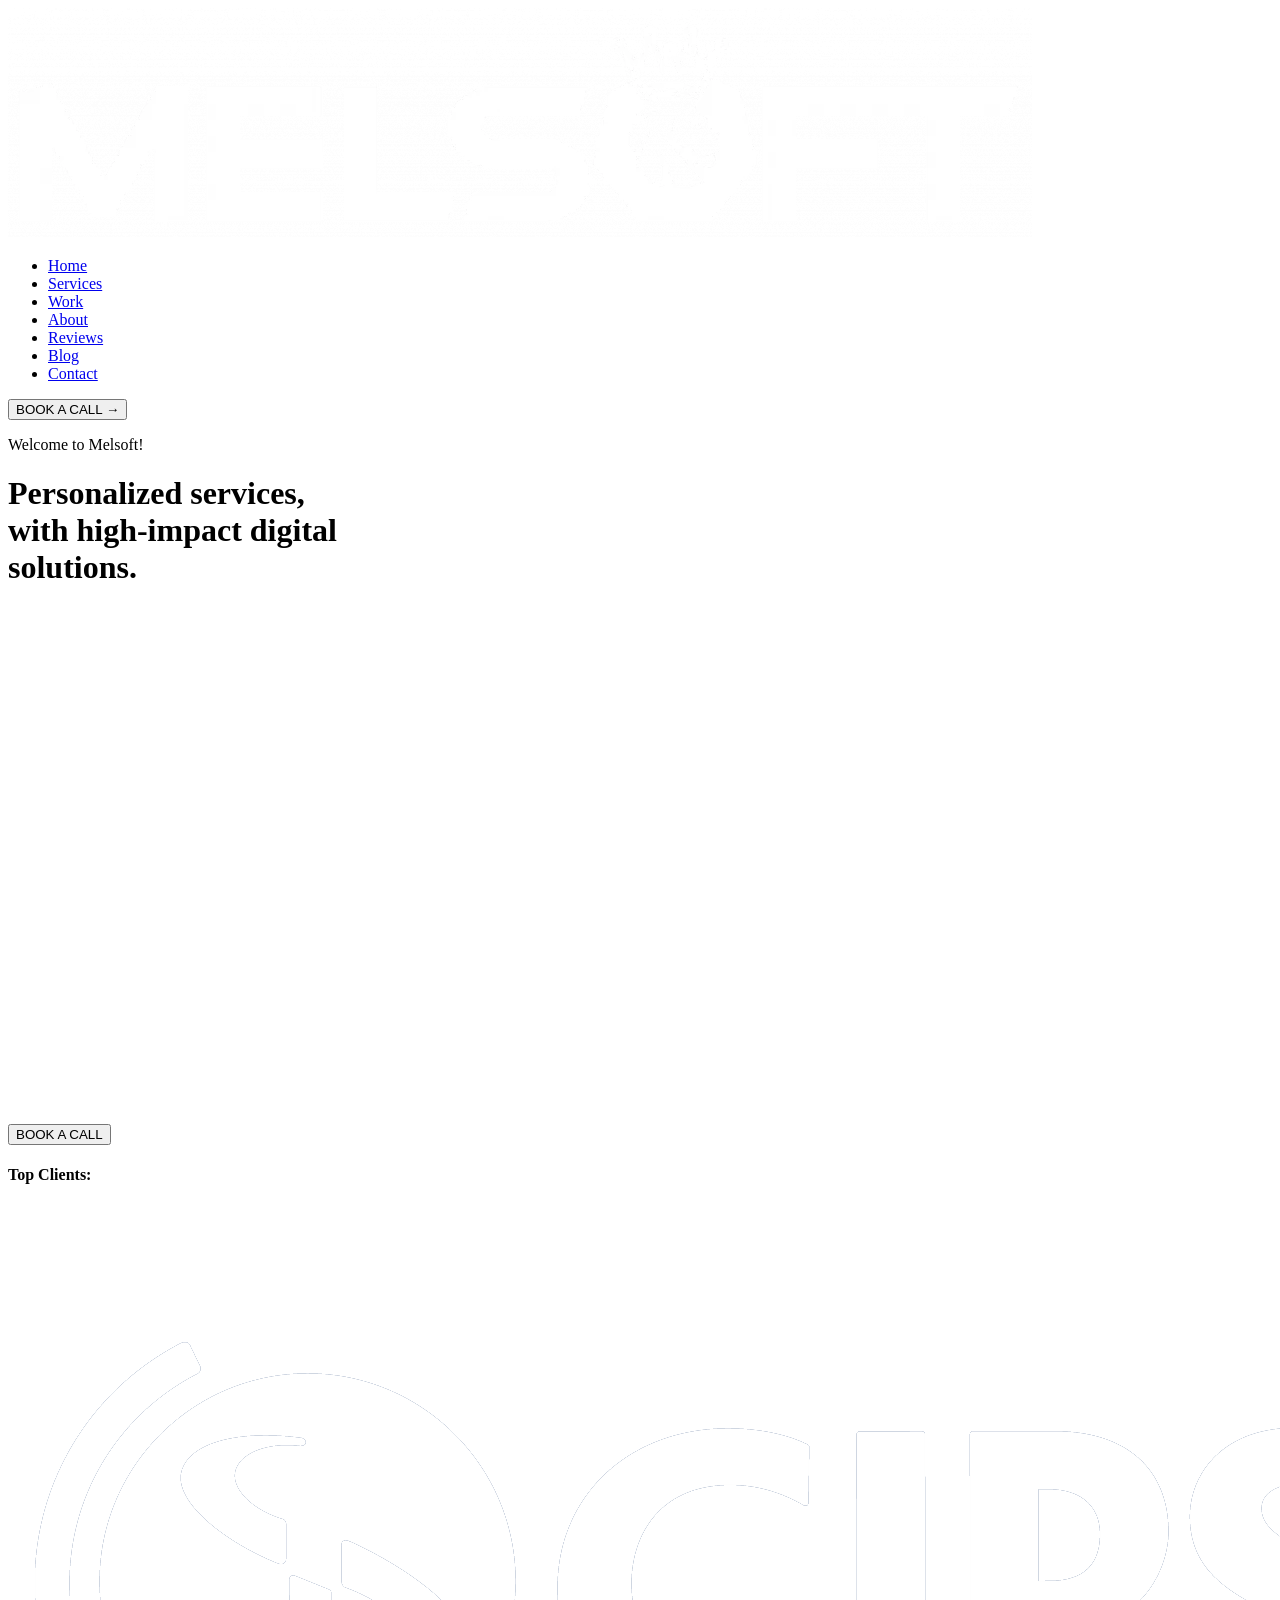
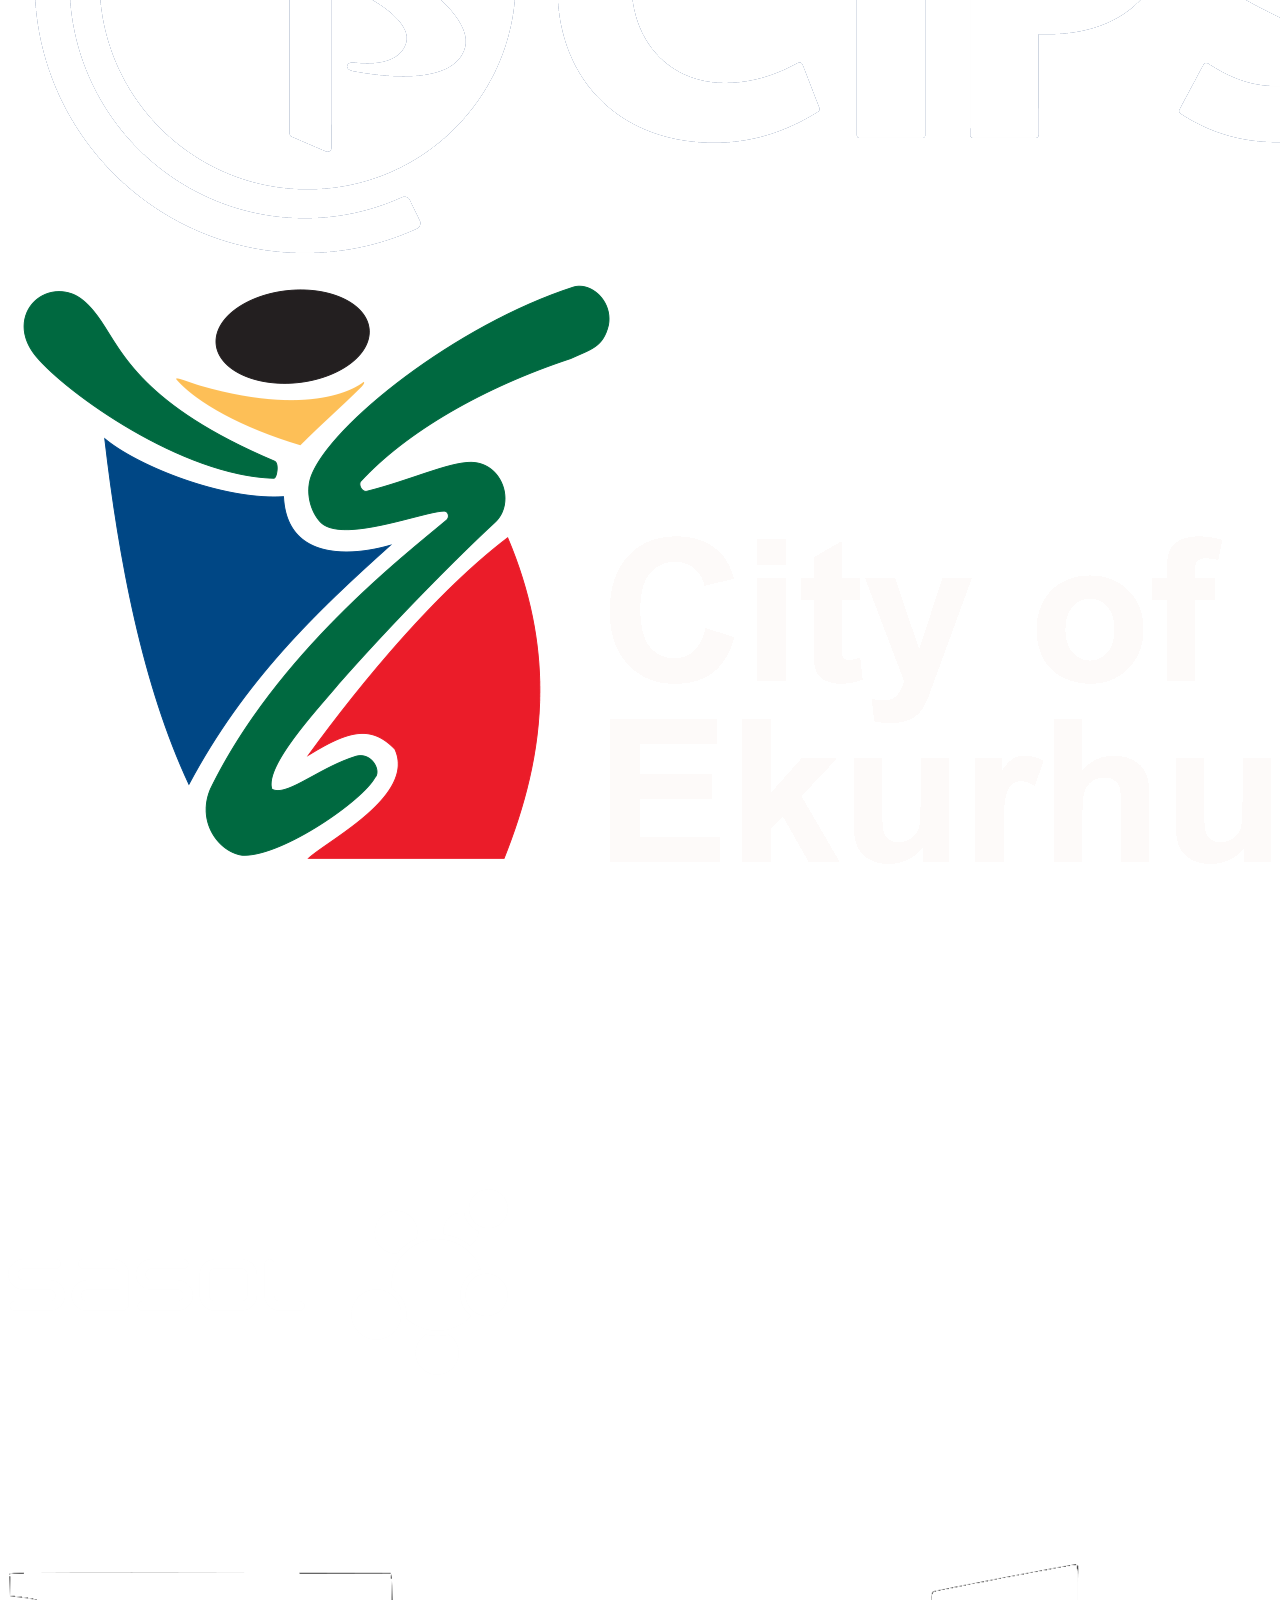
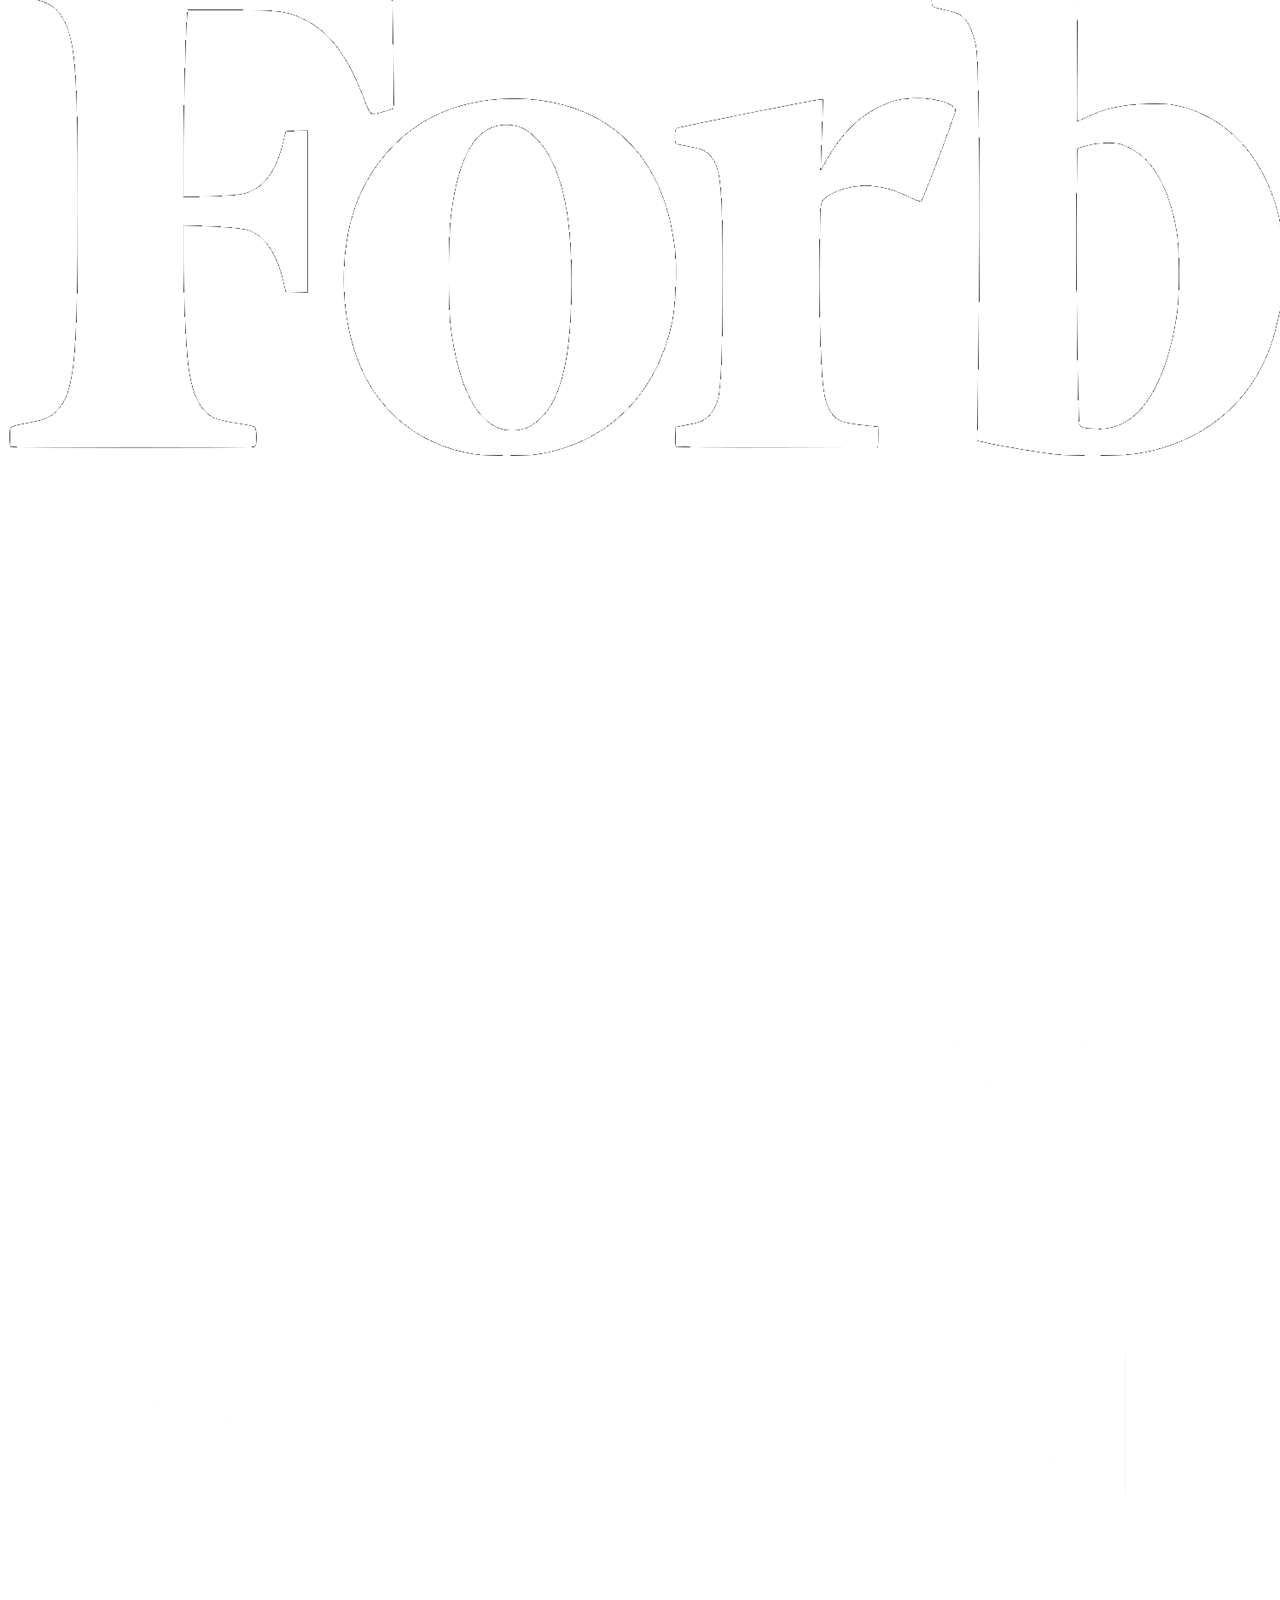
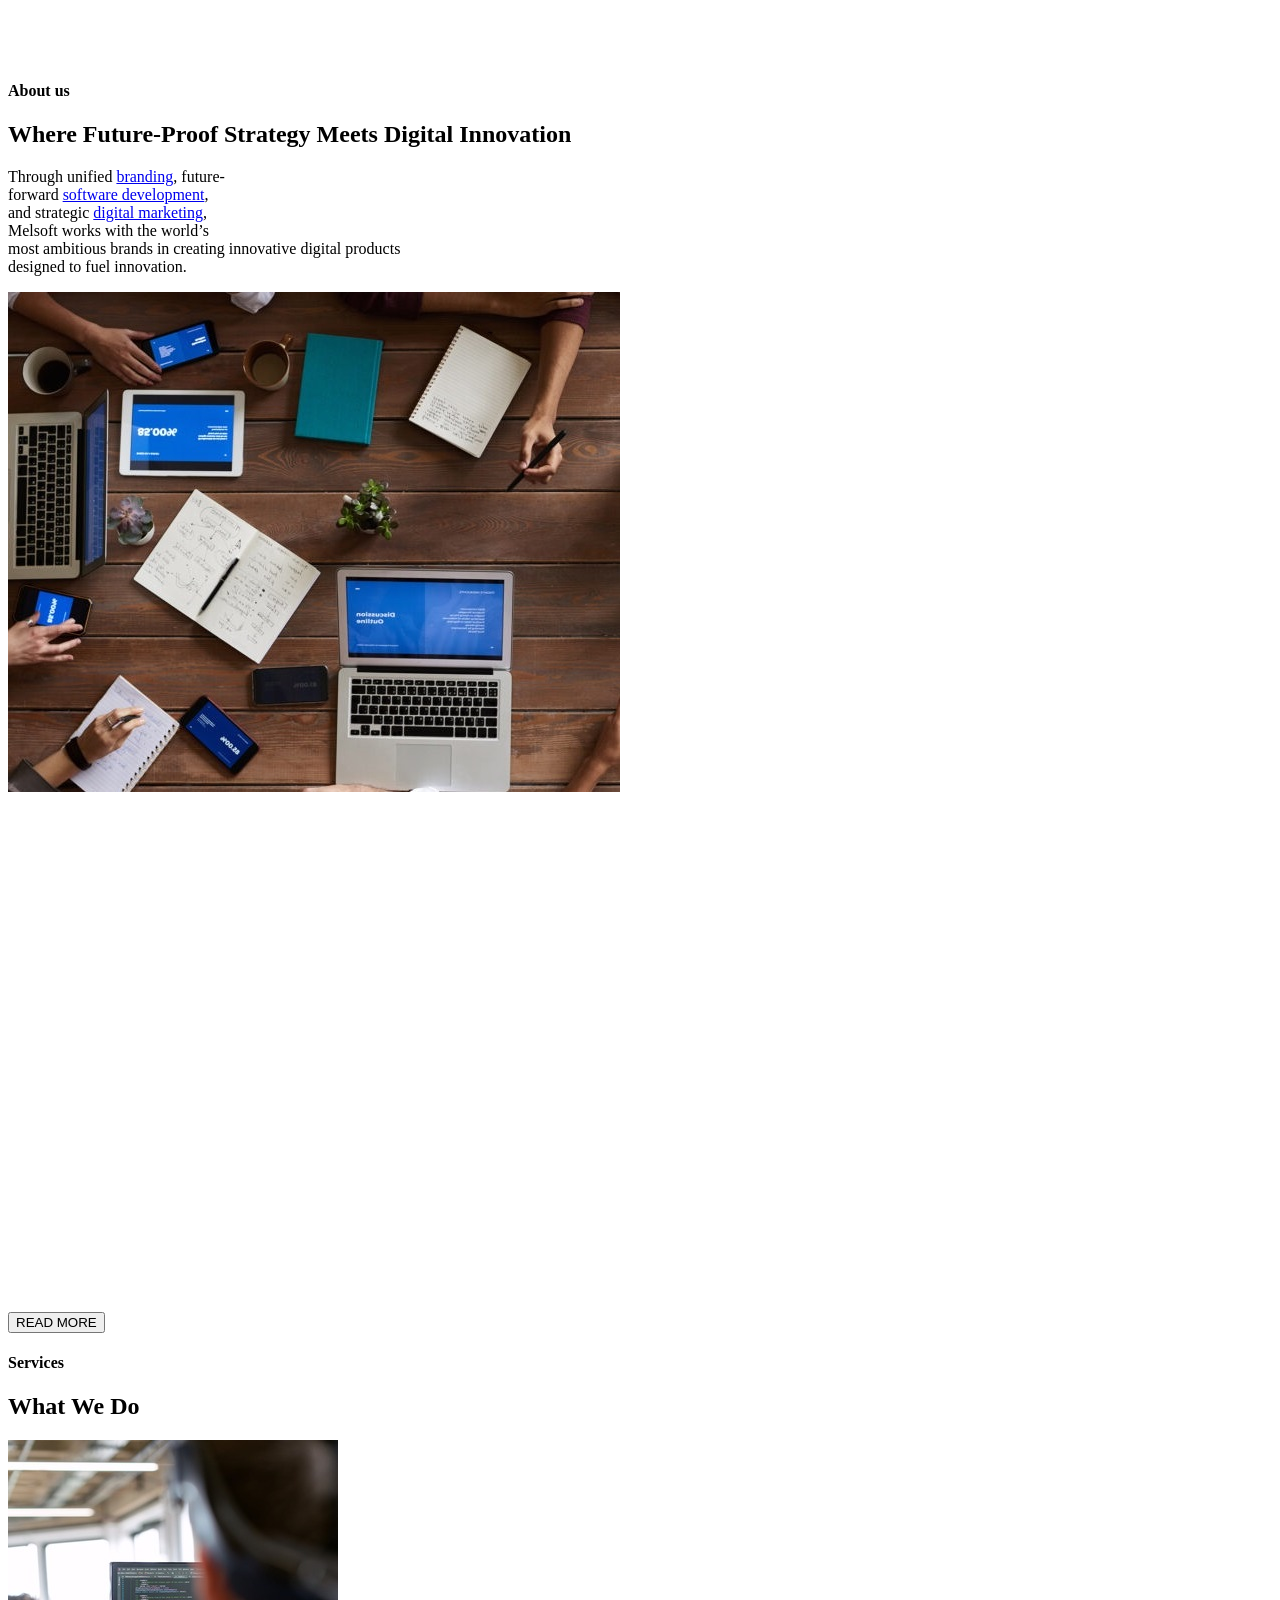
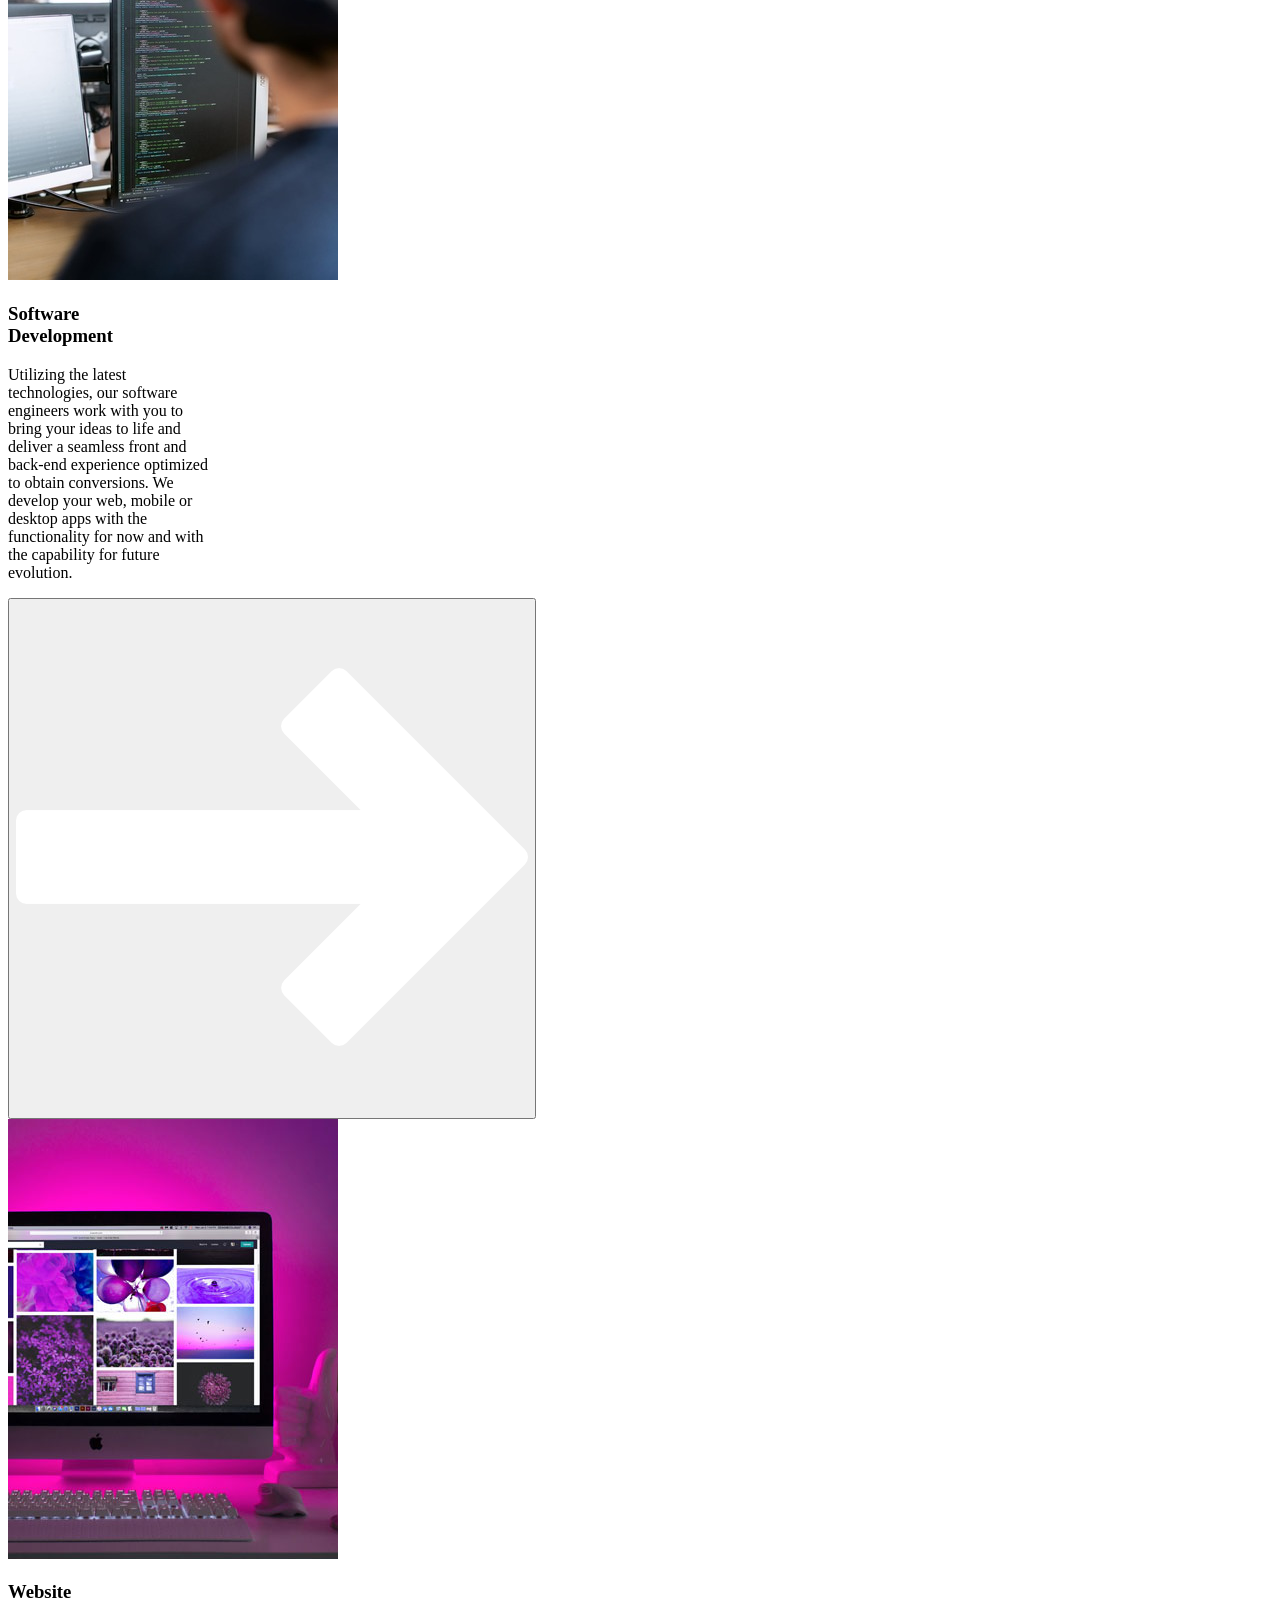
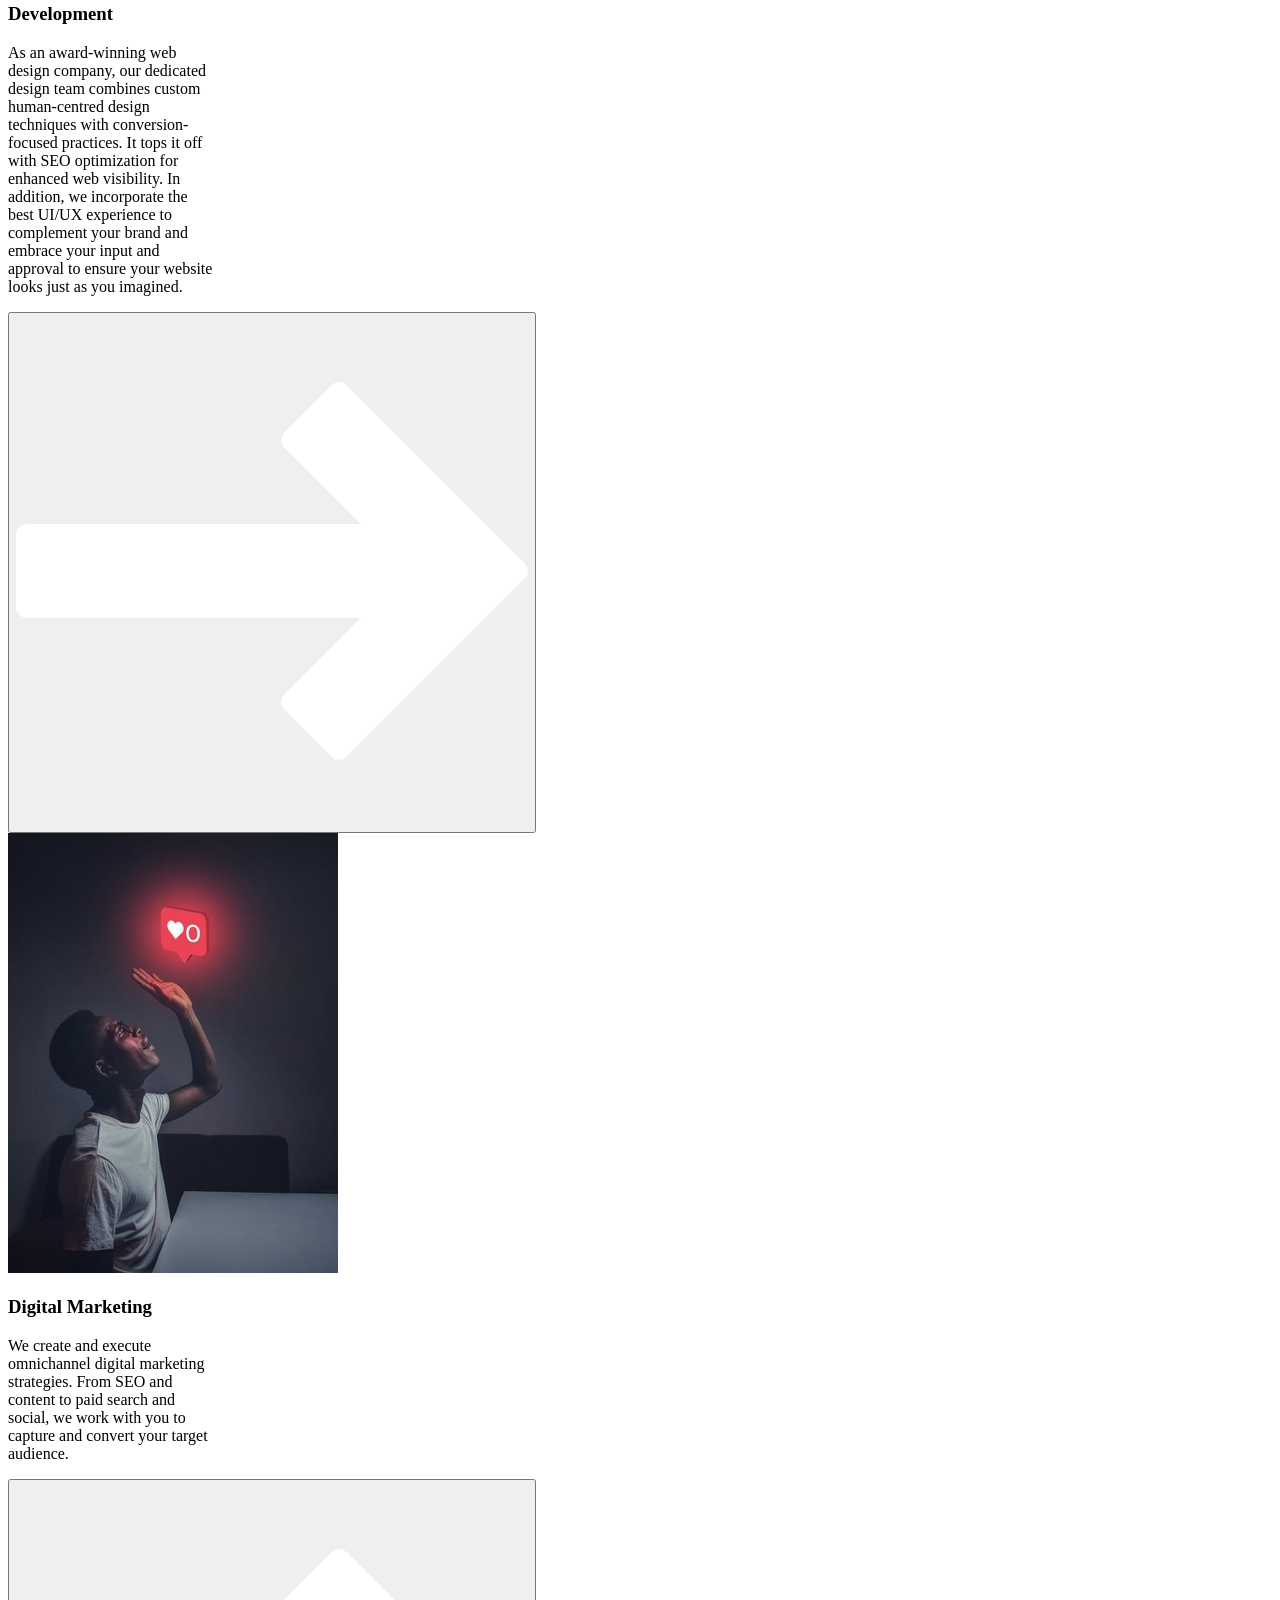
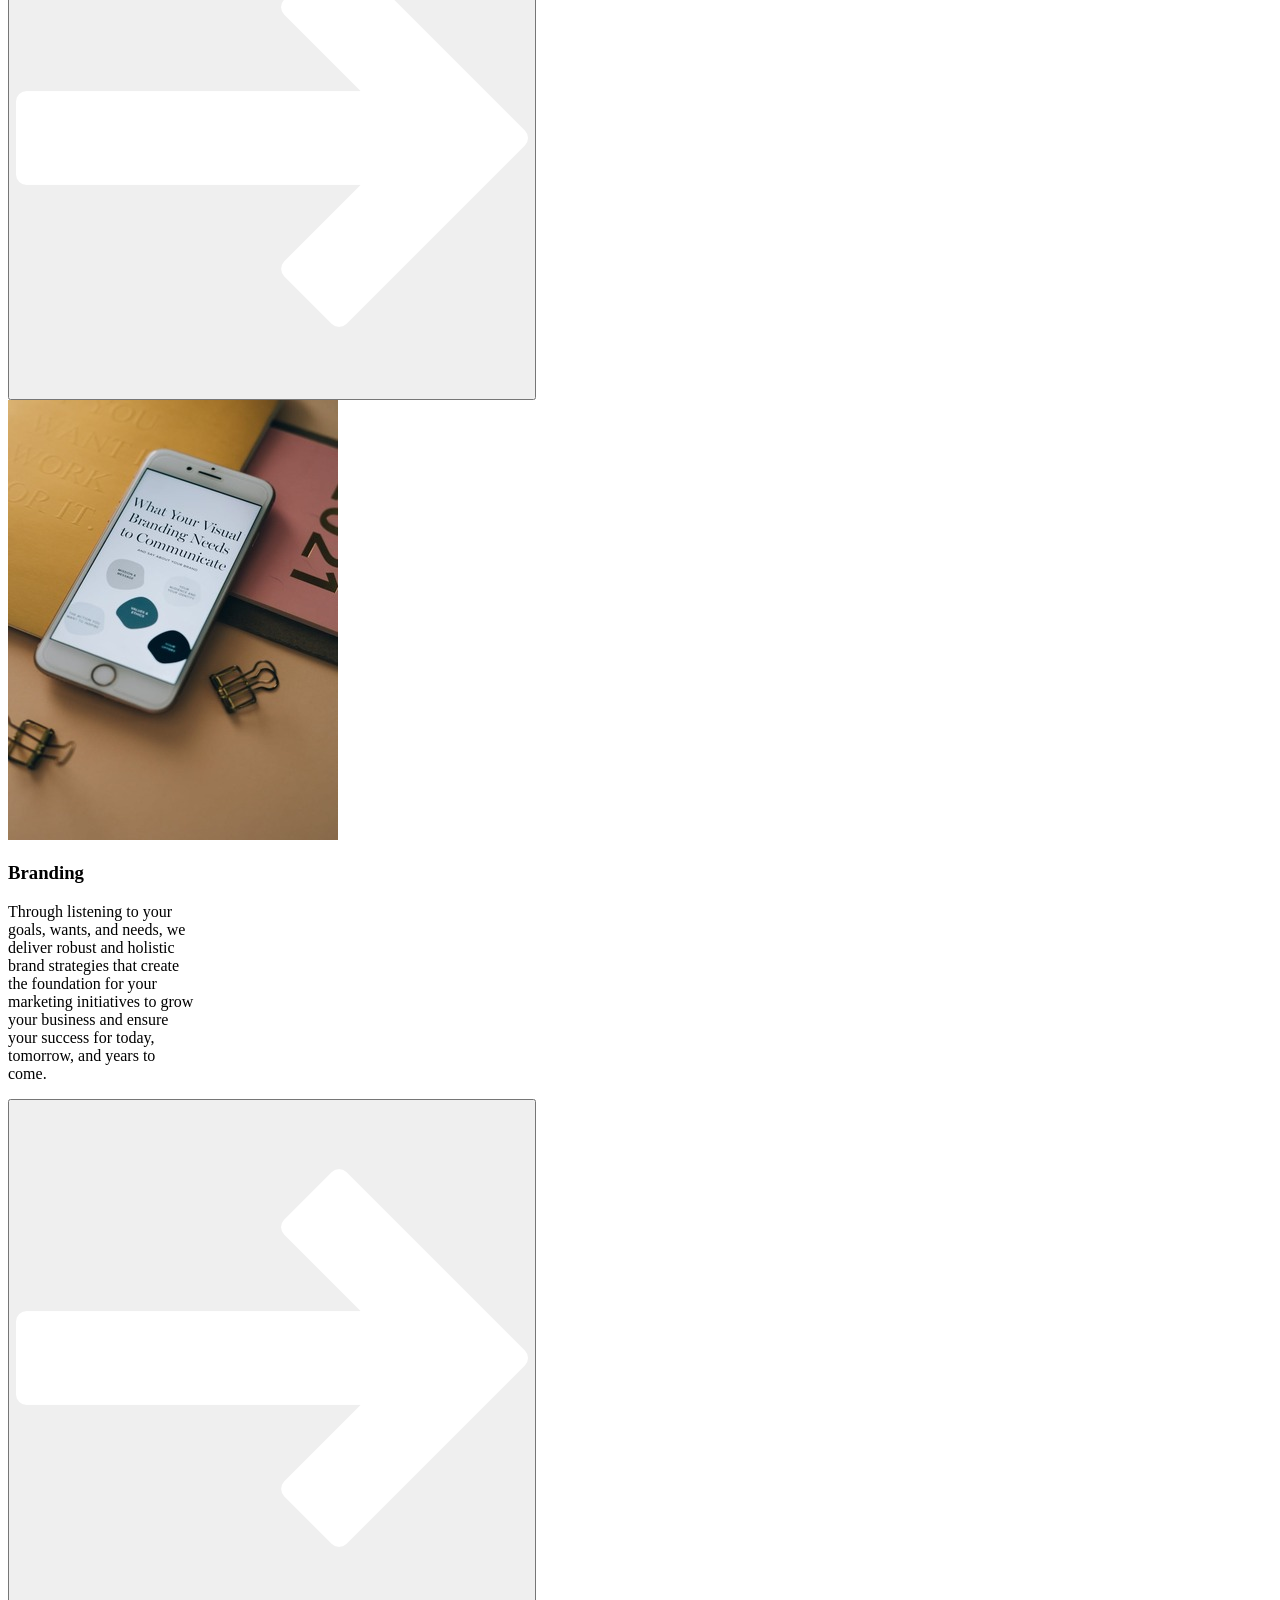
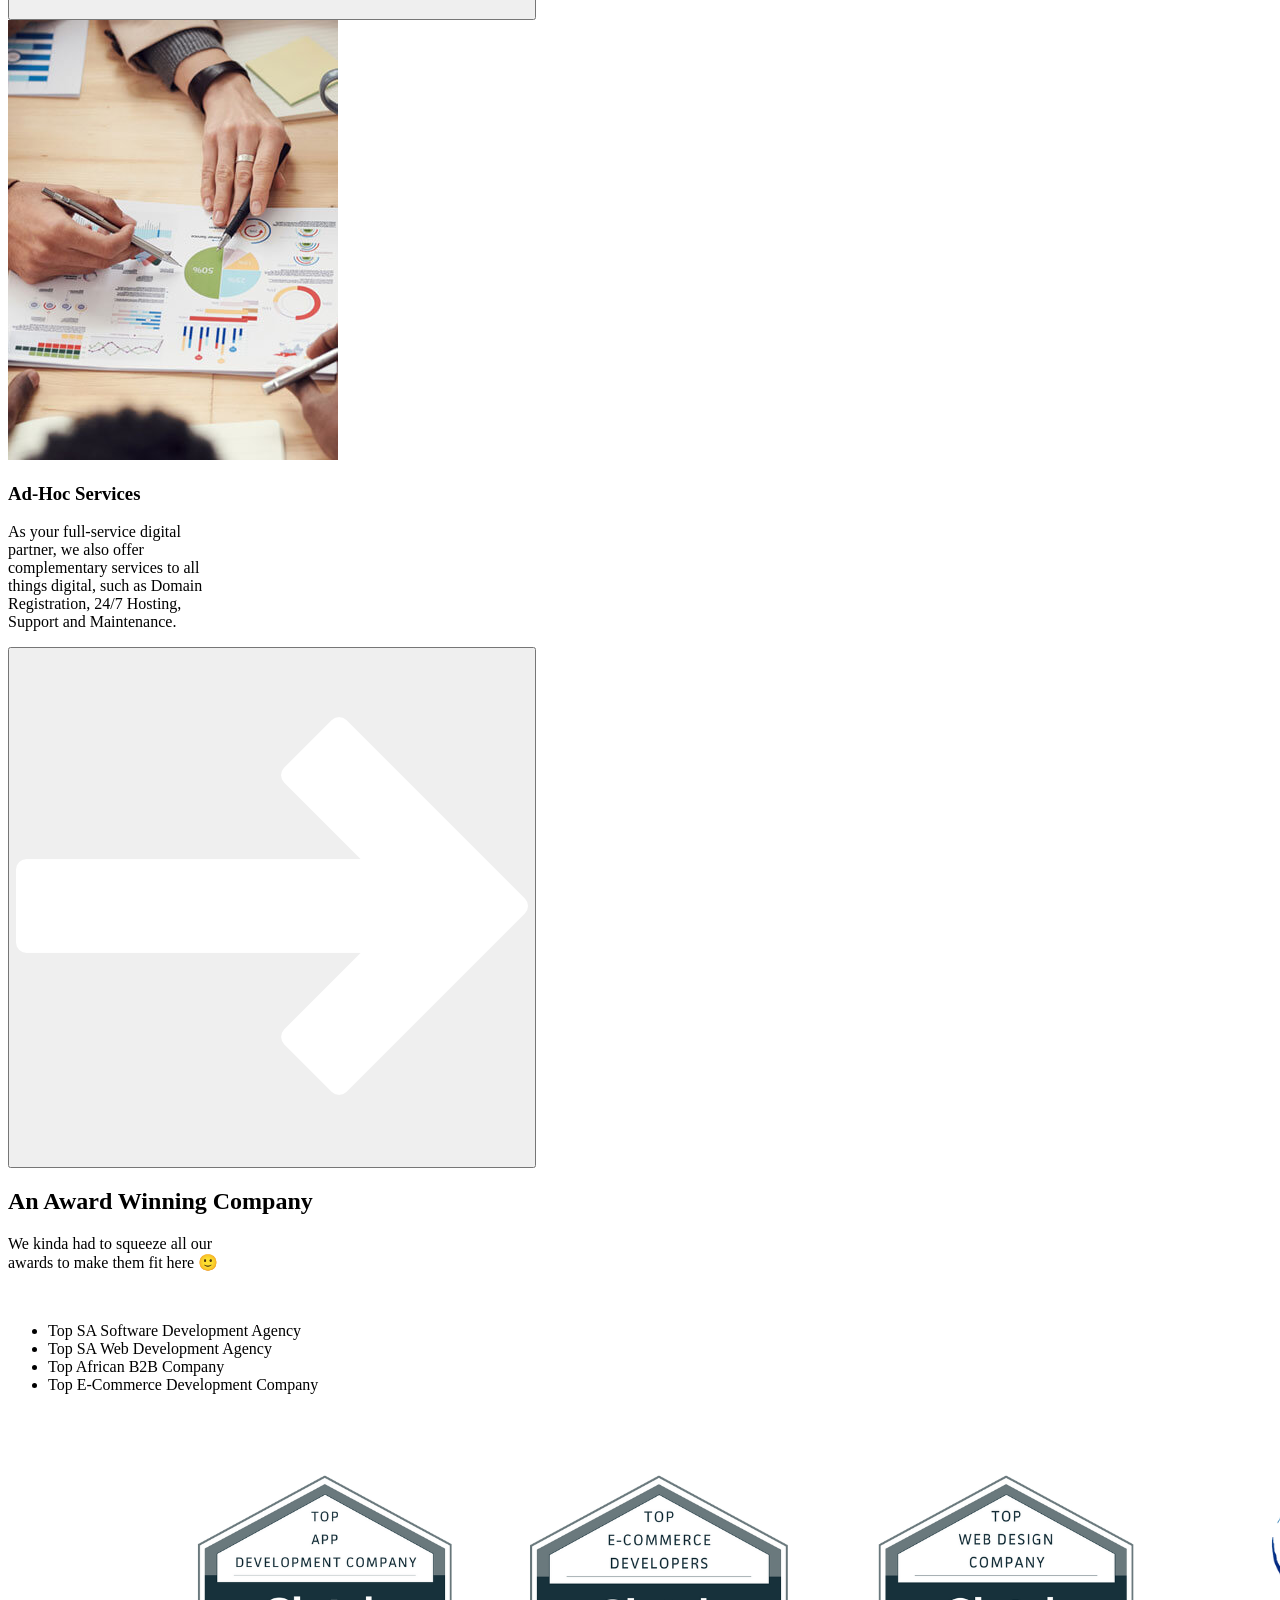
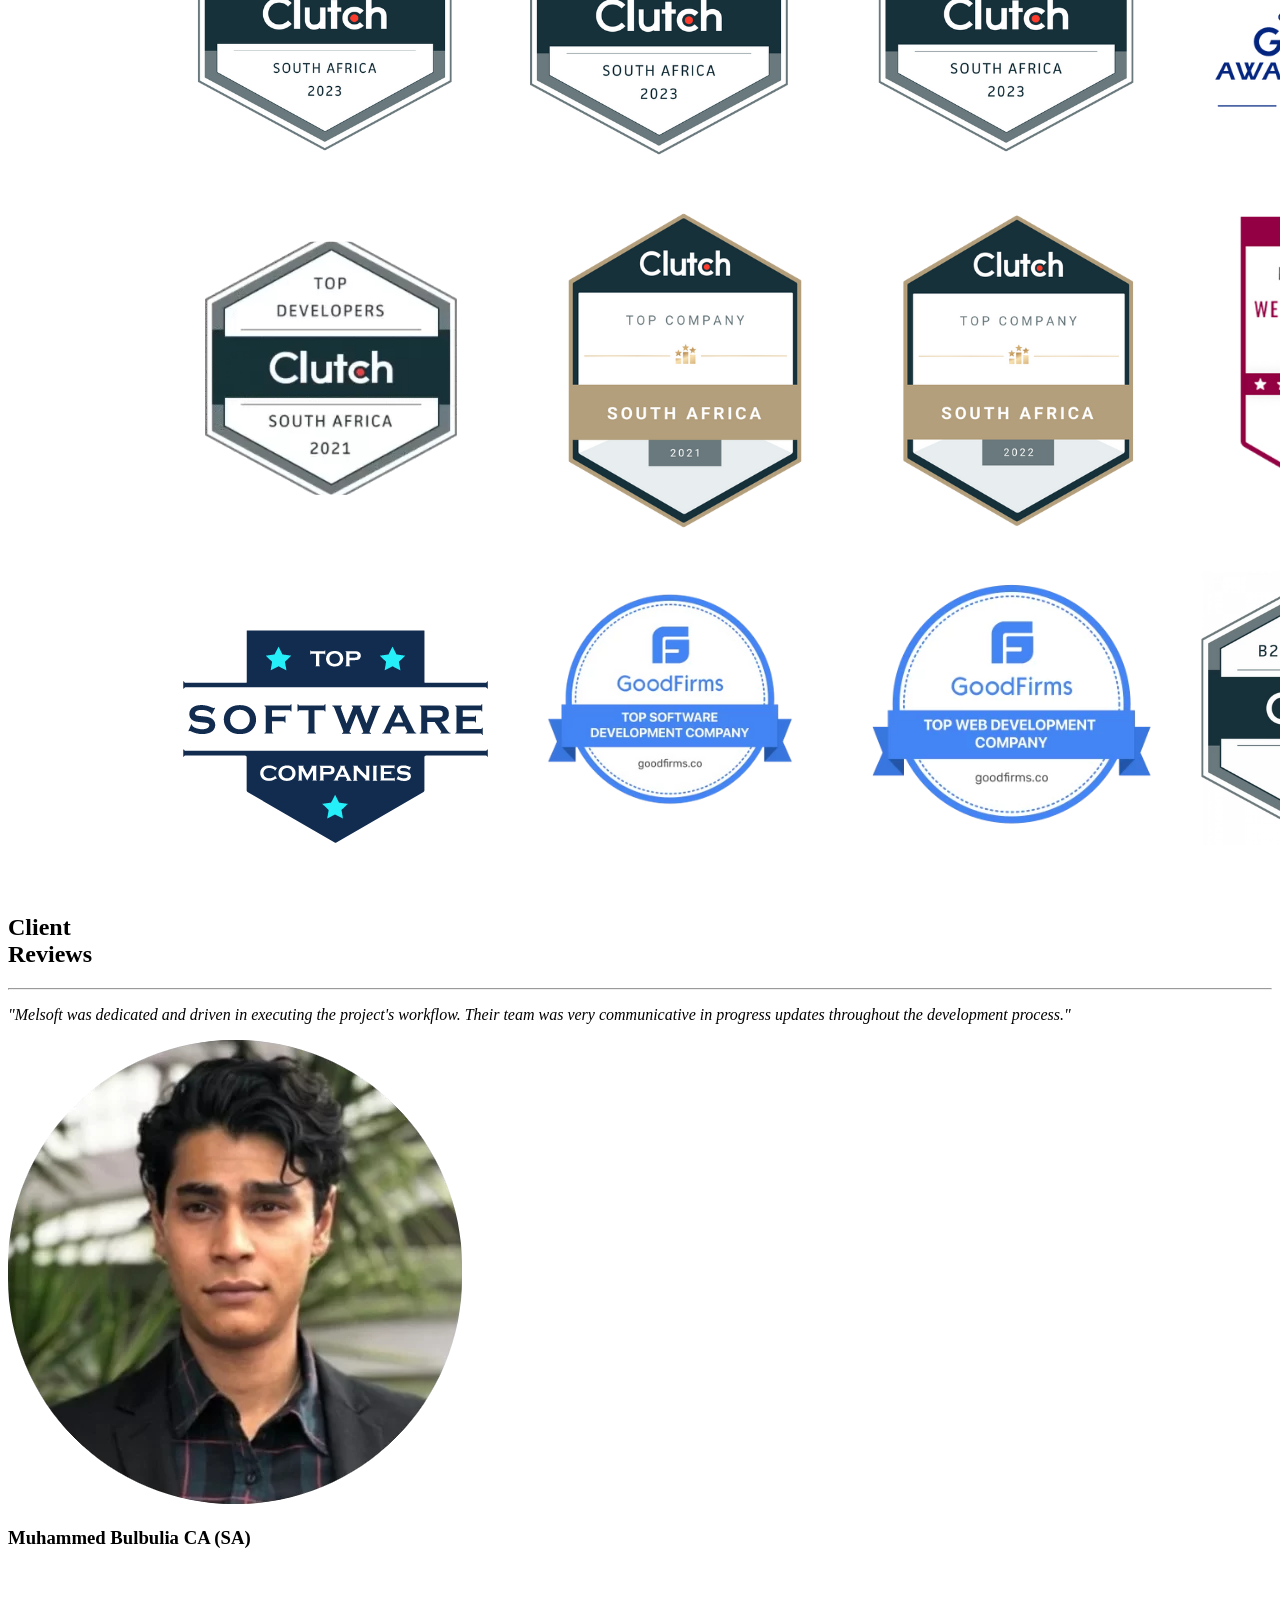
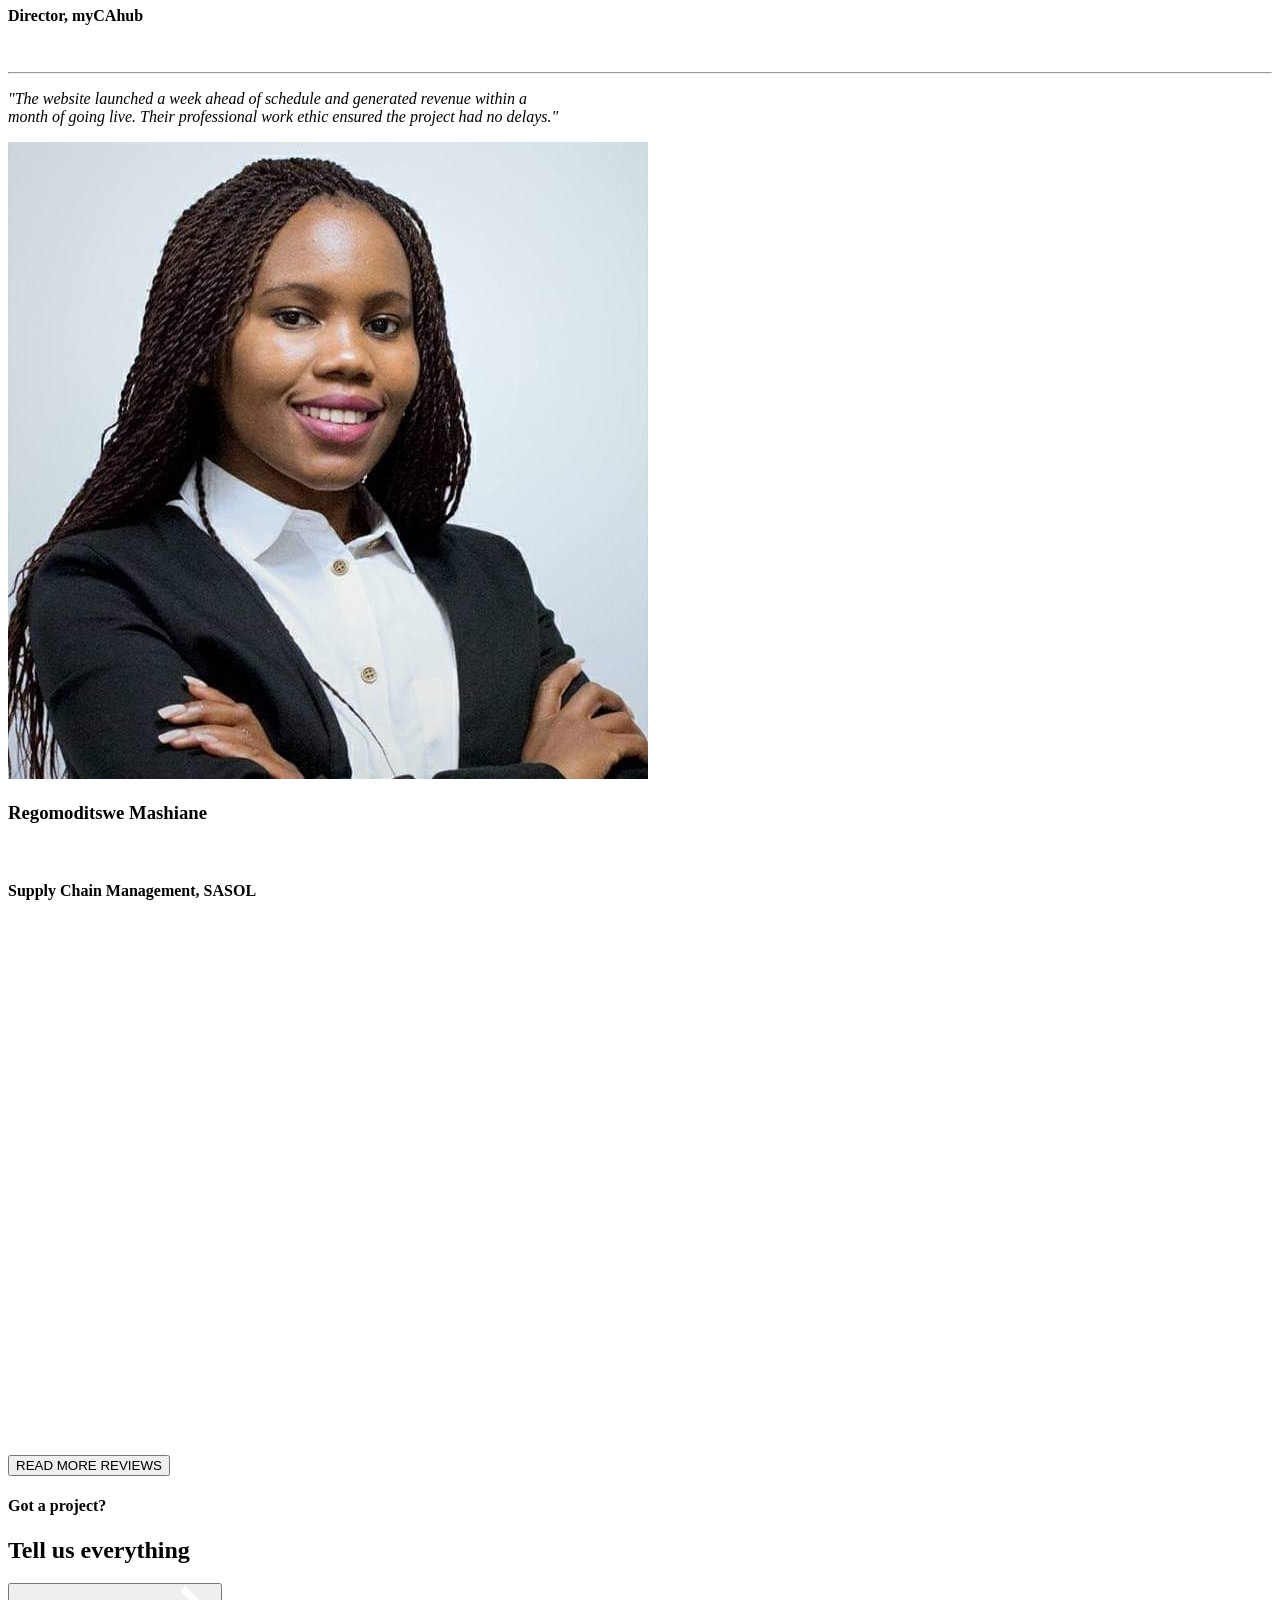
==== clone/index.html @ 70532ffd "circle on the client reviews section. just need to do the pic spacing and the links...tomorrow. then" ====
<!DOCTYPE html>
<html lang="en">
<head>
    <meta charset="UTF-8">
    <meta name="viewport" content="width=device-width, initial-scale=1.0">
    <title>Melsoft clone</title>
    <!-- <link href="https://cdn.jsdelivr.net/npm/bootstrap@5.3.2/dist/css/bootstrap.min.css" rel="stylesheet" integrity="sha384-T3c6CoIi6uLrA9TneNEoa7RxnatzjcDSCmG1MXxSR1GAsXEV/Dwwykc2MPK8M2HN" crossorigin="anonymous"> -->
    <link  rel="icon" href="./resources/images/cropped-Melsoft_LogoIcon_Pink_4x-removebg-preview.png" type="favicon">
    <link rel="stylesheet" href="/istyle.css">
    <link rel="preconnect" href="https://fonts.googleapis.com">
    <link rel="preconnect" href="https://fonts.gstatic.com" crossorigin>
    <link href="https://fonts.googleapis.com/css2?family=Inter+Tight&display=swap" rel="stylesheet">
</head>
<body>
<!-- Header Section  -->
    <header class="headr">
        <a href="#" class="head-log">
            <img class="logo" src="./resources/images/Melsoft-Logo-White.webp">
        </a>
        <ul class="nav-list">
            <li><a href="#" class="">Home</a></li>
            <li><a href="#" class="">Services</a></li>
            <li><a href="#" class="">Work</a></li>
            <li><a href="#" class="">About</a></li>
            <li><a href="#" class="">Reviews</a></li>
            <li><a href="#" class="">Blog</a></li>
            <li><a href="#" class="">Contact</a></li>
            </ul>
    
        <div class="nav-b">
            <button type="button">BOOK A CALL &#8594; </button>
        </div>
    </header>
    
<!-- Introduction section -->
    <div class="introduction">
        <p class="welc">Welcome to Melsoft!</p>
        <h1 class="title">
            Personalized services,<br> with high-impact digital<br> solutions.
        </h1>
        <div class="arr-btn">
            <img class="circ" src="./resources/images/white-trans.png">
        </div>
        <button class="olap">BOOK A CALL</button>
        <h4>Top Clients: </h4>

        <!-- Scrolling content section -->
        <div id="oc-clients" class="owl-carousel image-carousel carousel-widget">

			<div class="clients"><a href="#"><img src="./resources/images/clients/1.uj_logo.png" alt="Clients"></a></div>
			<div class="clients"><a href="#"><img src="./resources/images/clients/2.CIPS_logo.png" alt="Clients"></a></div>
			<div class="clients"><a href="#"><img src="./resources/images/clients/3.ekurhuleni_logo.png" alt="Clients"></a></div>
			<div class="clients"><a href="#"><img src="./resources/images/clients/4.cambridge_uni_logo.png" alt="Clients"></a></div>
			<div class="clients"><a href="#"><img src="./resources/images/clients/5.tuks_logo.png" alt="Clients"></a></div>
			<div class="clients"><a href="#"><img src="./resources/images/clients/6.Sasol_logo.png" alt="Clients"></a></div>
			<div class="clients"><a href="#"><img src="./resources/images/clients/7.sony_logo.png" alt="Clients"></a></div>
			<div class="clients"><a href="#"><img src="./resources/images/clients/8.forbes_logo.png" alt="Clients"></a></div>
			<div class="clients"><a href="#"><img src="./resources/images/clients/9.nedbank_logo.png" alt="Clients"></a></div>

		</div>

    </div>

<!-- About Us Section -->
    <div class="bout">
        <h4>About us</h4>
        <h2>Where Future-Proof Strategy Meets Digital Innovation</h2>
        <p>
            Through unified <a href="#">branding</a>, future-<br>forward <a href="#">software development</a>,<br> and strategic <a href="#">digital marketing</a>, <br>
            Melsoft works with the world’s <br> most ambitious brands in creating innovative digital products <br>designed to fuel innovation.
        </p>
        <img src="./resources/images/about3.jpg">
        <div class="bout-btn">
            <div class="img-bck"><img class="arrow" src="./resources/images/white-trans.png"></div>
            <button>READ MORE</button>
        </div>
    </div>

<!-- Services section -->
    <div class="serv-container">
        <div class="serv-col">
            <h4>Services</h4>
            <h2>What We Do</h2>
        </div>
        <div class="serv-col">
            <div class="img-bg">
                <img src="./resources/images/services/1.jpg">    <br>
            </div>
            <h3>Software<br> Development</h3>
            <p>
                Utilizing the latest <br>technologies, our software<br> engineers work with you to<br> bring your ideas to life and<br> deliver a seamless front and<br> back-end experience optimized<br> to obtain conversions. 
                We<br> develop your web, mobile or<br> desktop apps with the<br> functionality for now and with<br> the capability for future<br> evolution.
            </p>
            <button><img class="arrows" src="./resources/images/white-trans.png"></button>    <!-- Button with an arrow -->
        </div>
        <div class="serv-col down">
            <div class="img-bg">
                <img src="./resources/images/services/2.jpg">    <br>
            </div>
            <h3>Website <br>Development</h3>
            <p>
                As an award-winning web<br> design company, our dedicated<br> design team combines custom<br> human-centred design<br> techniques with conversion-<br>focused practices. It tops it off<br> with SEO optimization for<br> enhanced web visibility. 
                In<br> addition, we incorporate the<br> best UI/UX experience to<br> complement your brand and<br> embrace your input and<br> approval to ensure your website<br> looks just as you imagined.
            </p>
            <button><img class="arrows" src="./resources/images/white-trans.png"></button>    <!-- Button with an arrow -->
        </div>
        <div class="serv-col">
            <div class="img-bg">
                <img src="./resources/images/services/3..jpg">    <br>
            </div>
            <h3>Digital Marketing</h3>
            <p>
                We create and execute<br> omnichannel digital marketing<br> strategies. From SEO and<br> content to paid search and<br> social, we work with you to<br> capture and convert your target<br> audience.
            </p>
            <button><img class="arrows" src="./resources/images/white-trans.png"></button>    <!-- Button with an arrow -->
        </div>
        <div class="serv-col" id="brand">
            <div class="img-bg">
                <img src="./resources/images/services/4.jpg">    <br>
            </div>
            <h3>Branding</h3>
            <p>
                Through listening to your<br> goals, wants, and needs, we<br> deliver robust and holistic<br> brand strategies that create<br> the foundation for your<br> marketing initiatives to grow<br> your business and ensure<br> your success for today,<br> tomorrow, and years to<br> come.
            </p>
            <button><img class="arrows" src="./resources/images/white-trans.png"></button>    <!-- Button with an arrow -->
        </div>
        <div class="serv-col">
            <div class="img-bg">
                <img src="./resources/images/services/5.jpg">    <br>
            </div>
            <h3>Ad-Hoc Services</h3>
            <p>
                As your full-service digital<br> partner, we also offer<br> complementary services to all<br> things digital, such as Domain<br> Registration, 24/7 Hosting,<br>  Support and Maintenance.
            </p>
            <button><img class="arrows" src="./resources/images/white-trans.png"></button>    <!-- Button with an arrow -->
        </div>
    </div>



<!-- Awards section -->
    <div class="awar-container">
        <div class="left">
            <h2>An Award Winning Company</h2>
            <p>
                We kinda had to squeeze all our<br> awards to make them fit here 🙂 
            </p>
            <br>
            <ul>
                <li>Top SA Software Development Agency</li>
                <li>Top SA Web Development Agency</li>
                <li>Top African B2B Company</li>
                <li>Top E-Commerce Development Company</li>
            </ul>
        </div>
        <div class="right">
            <img src="./resources/images/awards.png">
        </div>
    </div>

<!-- Reviews section -->
    <div class="rev-container">
        <div class="left">
            <h2>Client <br>Reviews</h2>
        </div>
        <div id="rev1">
            <hr class="h-line">
            <p>
                <em>"Melsoft was dedicated and driven in executing the project's workflow. Their team was very communicative in progress updates throughout the development process."</em>
            </p>
            <img class="reviewers" src="./resources/images/reviews/1.webp">
            <h3>Muhammed Bulbulia CA (SA)</h3>  <br> 
            <h4>Director, myCAhub</h4>
            <br>
        </div>
        <div id="rev2">
            <hr class="h-line">
            <p>
                <em>"The website launched a week ahead of schedule and generated revenue within a<br> month of going live. Their professional work ethic ensured the project had no delays."</em>
            </p>
            <img class="reviewers" src="./resources/images/reviews/2.jpg">
            <h3>Regomoditswe Mashiane</h3>  <br>
            <h4>Supply Chain Management, SASOL</h4>
            <br>
        </div>
        <nav>
            <div class="img-bck"><img class="arrow" src="./resources/images/white-trans.png"></div> <button>READ MORE REVIEWS</button>
        </nav>
    </div>

<!-- Our Latest News section -->



<!-- Pink banner section -->
    <div class="request">
        <h4>Got a project?</h4>
        <h2>Tell us everything</h2>
        <button><img src="./resources/images/arrow.png"></button>
    </div>

<!-- Footer  -->
    <footer>
        <div class="left">
            <h3>Contact Us</h3>
          <br>
            <p><strong>Johannesburg (HQ)</strong></p>   
            <p>
                173 Oxford Road, Rosebank, Sandton, Johannesburg, 2196  <br>
                +27 11 282 0817             <br>
                +27 81 716 7573
            </p>
          <br>
            <p><strong>Cape Town</strong></p>
            <p>
                80 Strand Street, Cape Town City Centre,    <br> Cape Town, 8001    <br>
                +27 11 282 0817     <br>
                +27 81 716 7573
            </p>
          <br>
            <p><strong>Email Address</strong></p>
            <a href="mailto:info@melsoft.co.za" class="email">info@melsoft.co.za</a>
        </div>
        <div class="middle">
            <h3>Menu</h3>
          <br>
            <a href="#" class="l-links">Home</a>             <br>
            <a href="#" class="l-links">Services</a>         <br>
            <a href="#" class="l-links">Work</a>             <br>
            <a href="#" class="l-links">About</a>            <br>
            <a href="#" class="l-links">Reviews</a>          <br>
            <a href="#" class="l-links">Blog</a>             <br>
            <a href="#" class="l-links">Contact Us</a>       <br>
            <a href="#" class="l-links">Book A Call</a>      <br>
        </div>
        <div class="right">
            <h3>Services</h3>
          <br>
            <a href="#" class="l-links">Software Development</a>     <br>
            <a href="#" class="l-links">Website Development</a>      <br>
            <a href="#" class="l-links">Digital Marketing</a>        <br>
            <a href="#" class="l-links">Branding</a>                 <br>
            <a href="#" class="l-links">Ad-Hoc Services</a>          <br>
        </div>
        <div class="bottom">
            <hr>
            <p>Love our website? We built it ourselves! :) </p>
            <nav class="smedia">
                <a href="#"><button><img src="./resources/images/facebook2.png"></button></a>
                <a href="#"><button><img src="./resources/images/linkedin2.png"></button></a>
                <a href="#"><button><img src="./resources/images/insta2.png"></button></a>
            </nav>
        </div>
    </footer>
    



    <script src="https://cdn.jsdelivr.net/npm/bootstrap@5.3.2/dist/js/bootstrap.bundle.min.js" integrity="sha384-C6RzsynM9kWDrMNeT87bh95OGNyZPhcTNXj1NW7RuBCsyN/o0jlpcV8Qyq46cDfL" crossorigin="anonymous"></script>    <!-- General bootstrap script-->
    <script src="https://cdn.jsdelivr.net/npm/@popperjs/core@2.11.8/dist/umd/popper.min.js" integrity="sha384-I7E8VVD/ismYTF4hNIPjVp/Zjvgyol6VFvRkX/vR+Vc4jQkC+hVqc2pM8ODewa9r" crossorigin="anonymous"></script>       <!-- Popper script for -->
<script src="https://cdn.jsdelivr.net/npm/bootstrap@5.3.2/dist/js/bootstrap.min.js" integrity="sha384-BBtl+eGJRgqQAUMxJ7pMwbEyER4l1g+O15P+16Ep7Q9Q+zqX6gSbd85u4mG4QzX+" crossorigin="anonymous"></script>               <!-- Popups and dropdowns-->
</body>
</html>
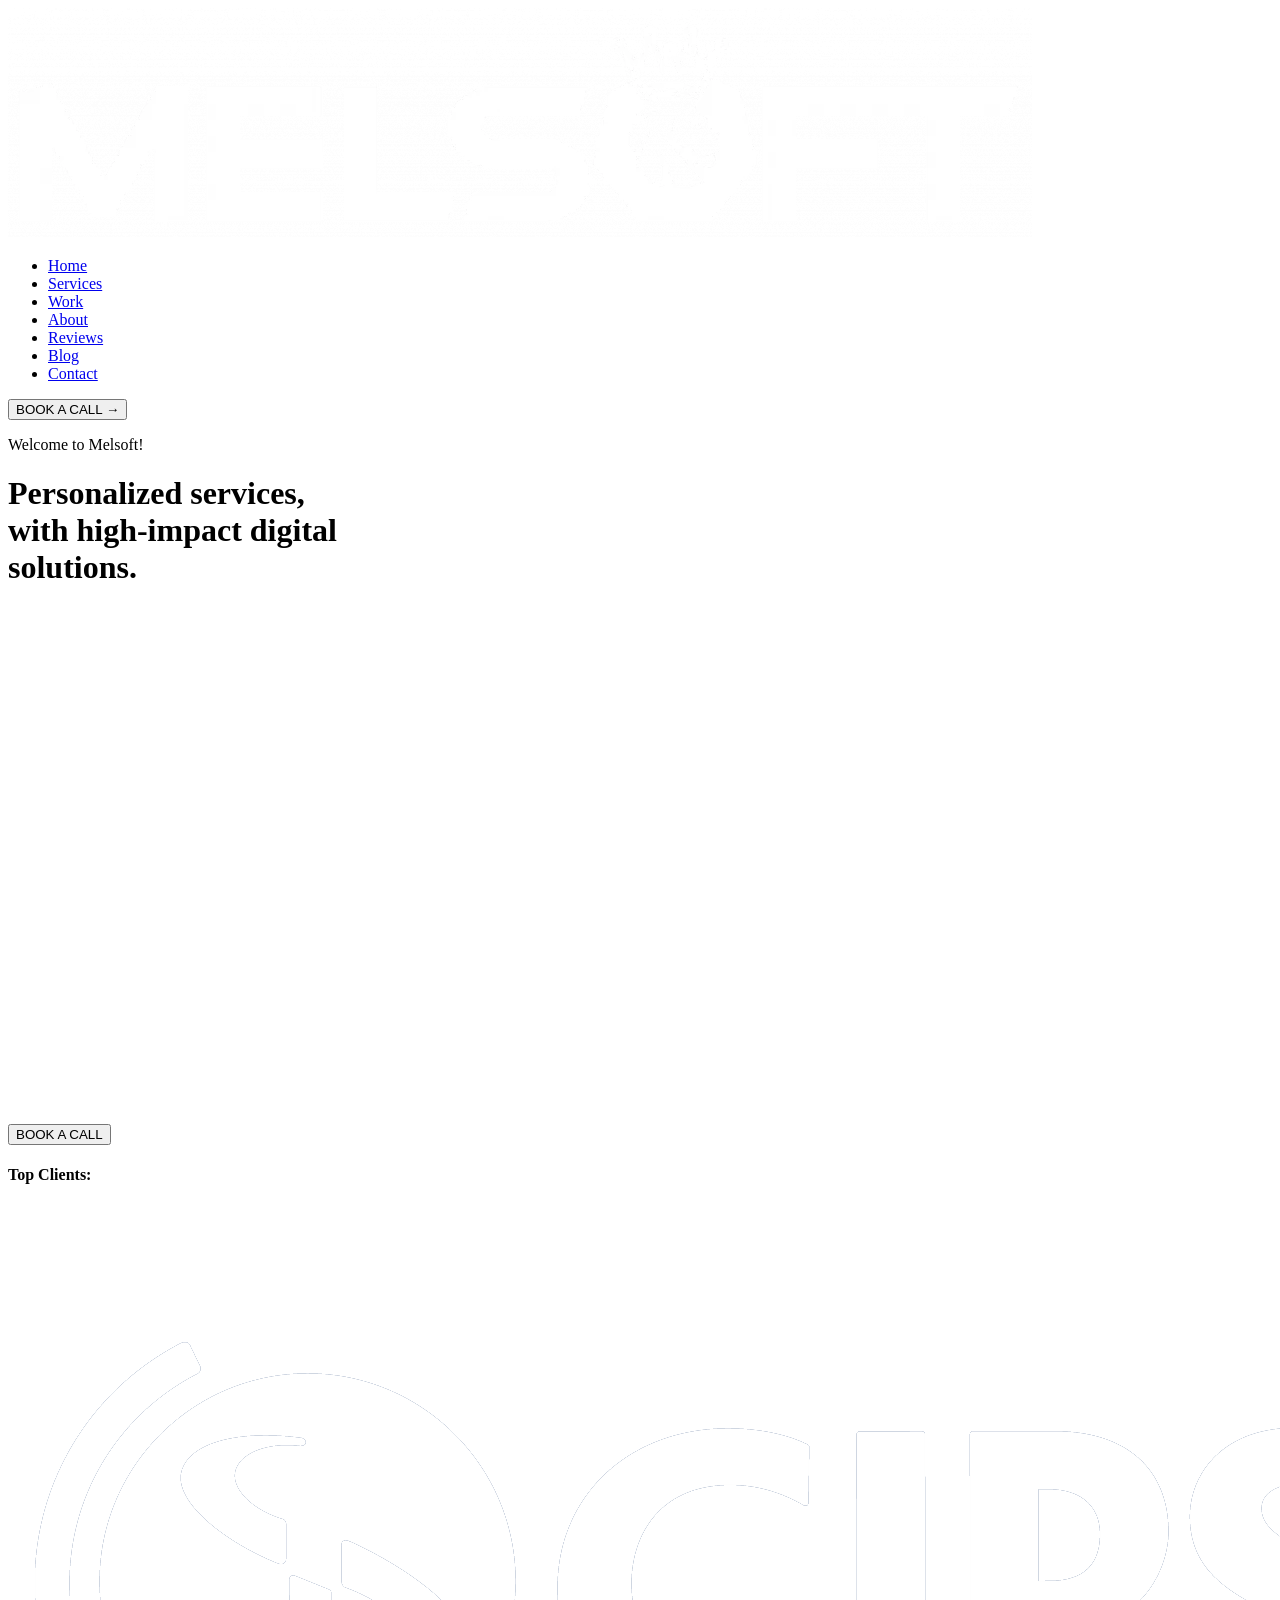
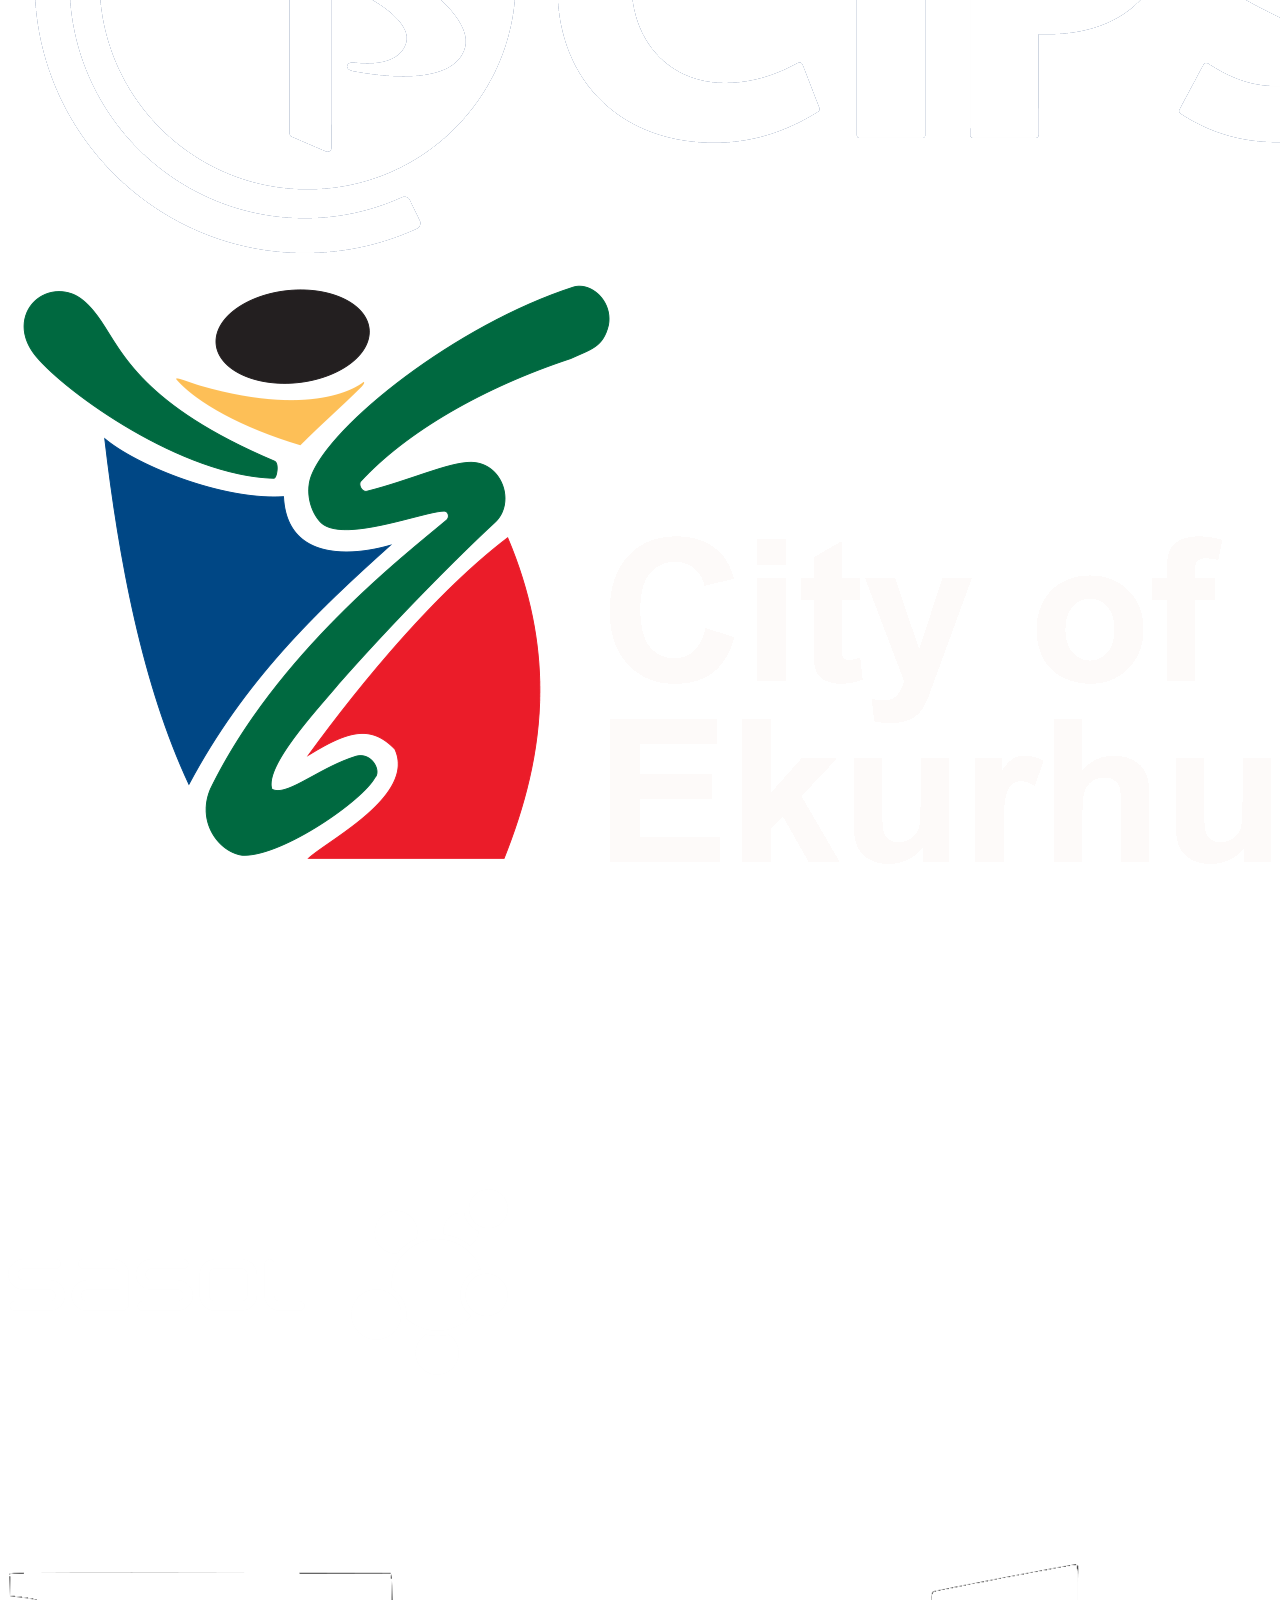
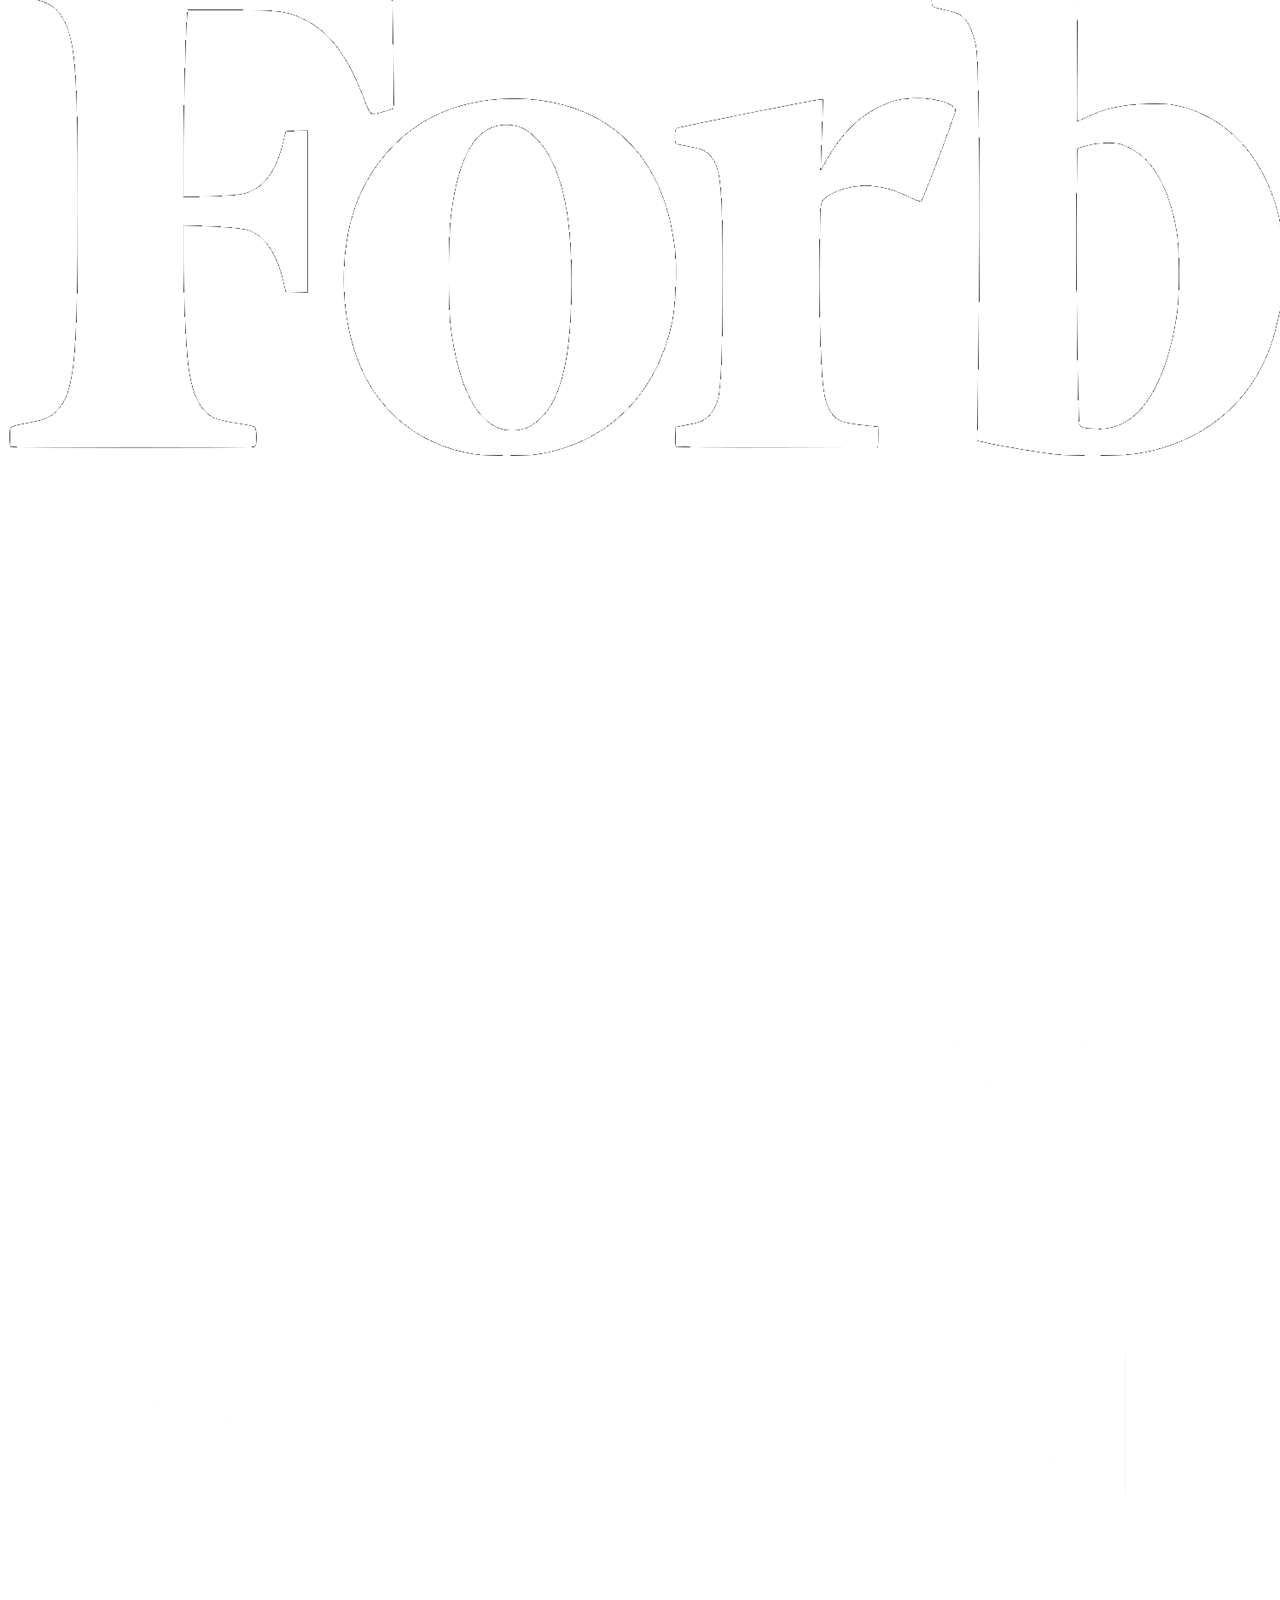
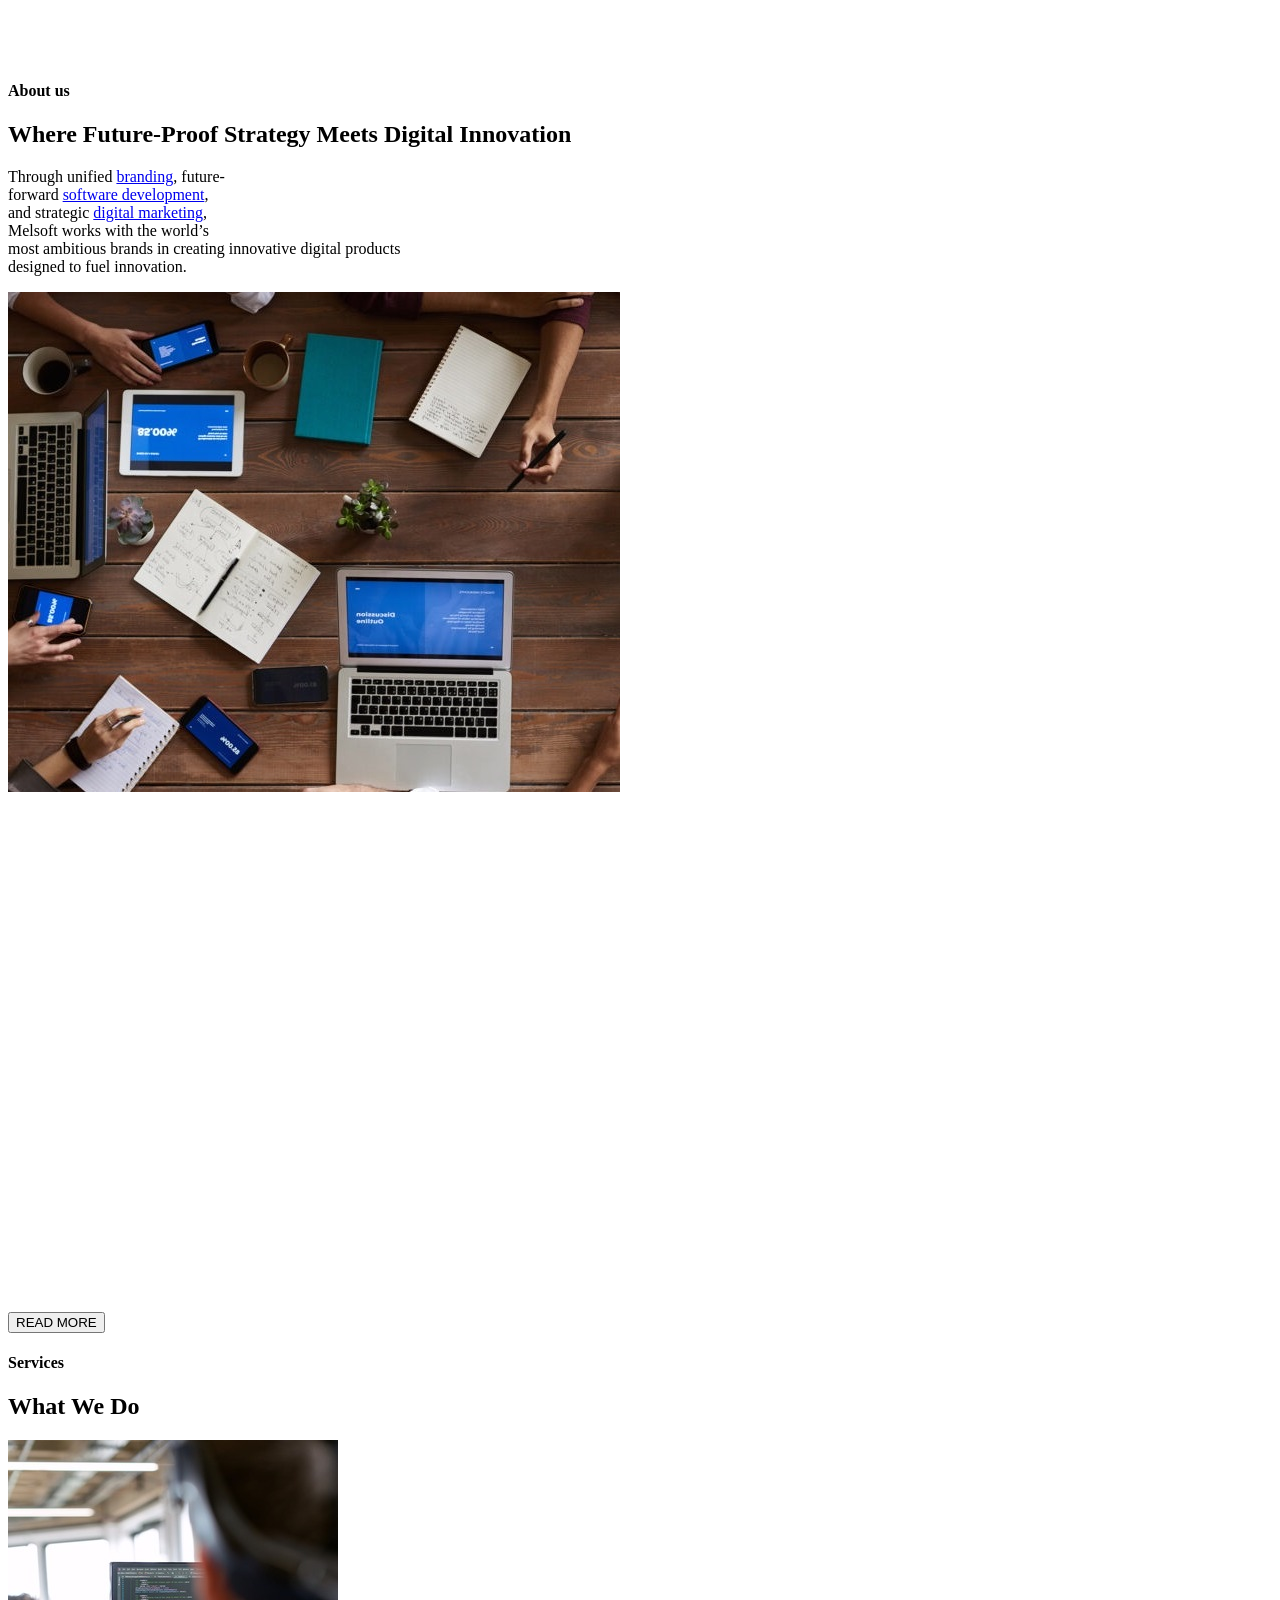
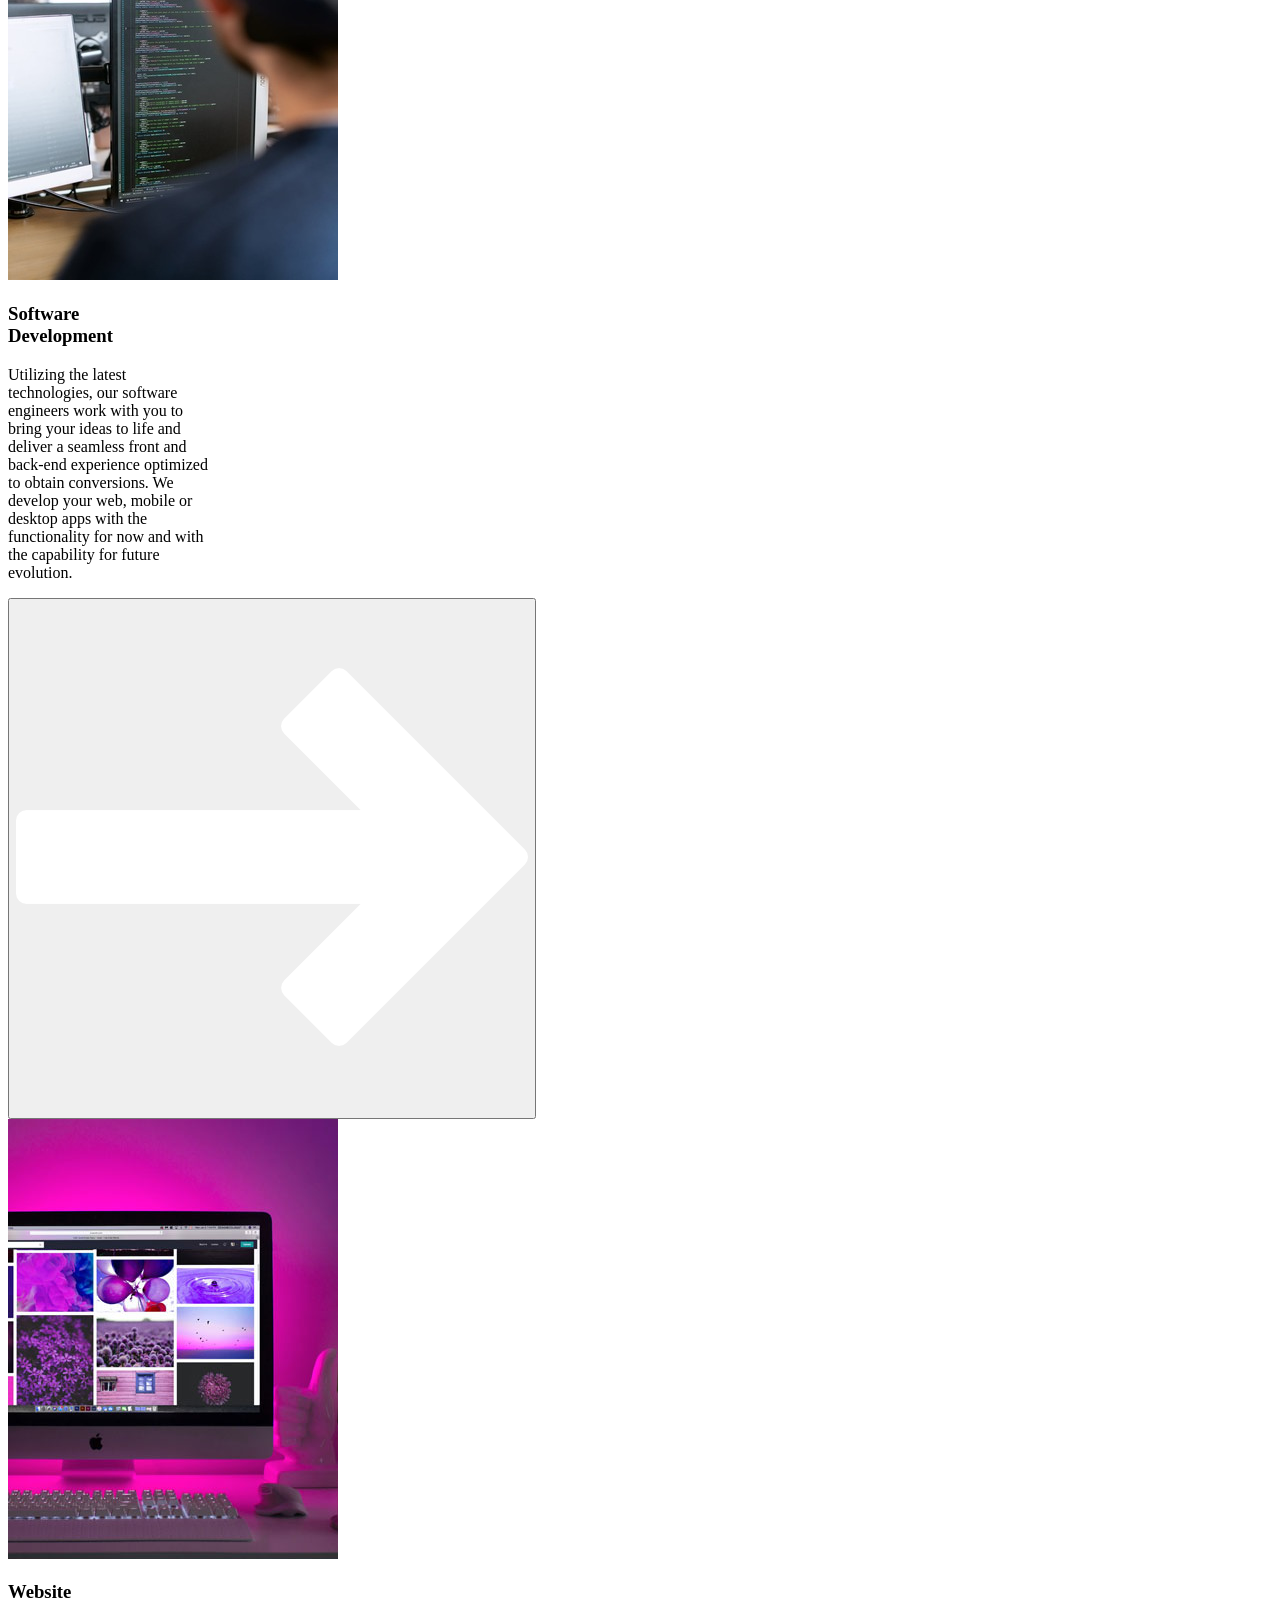
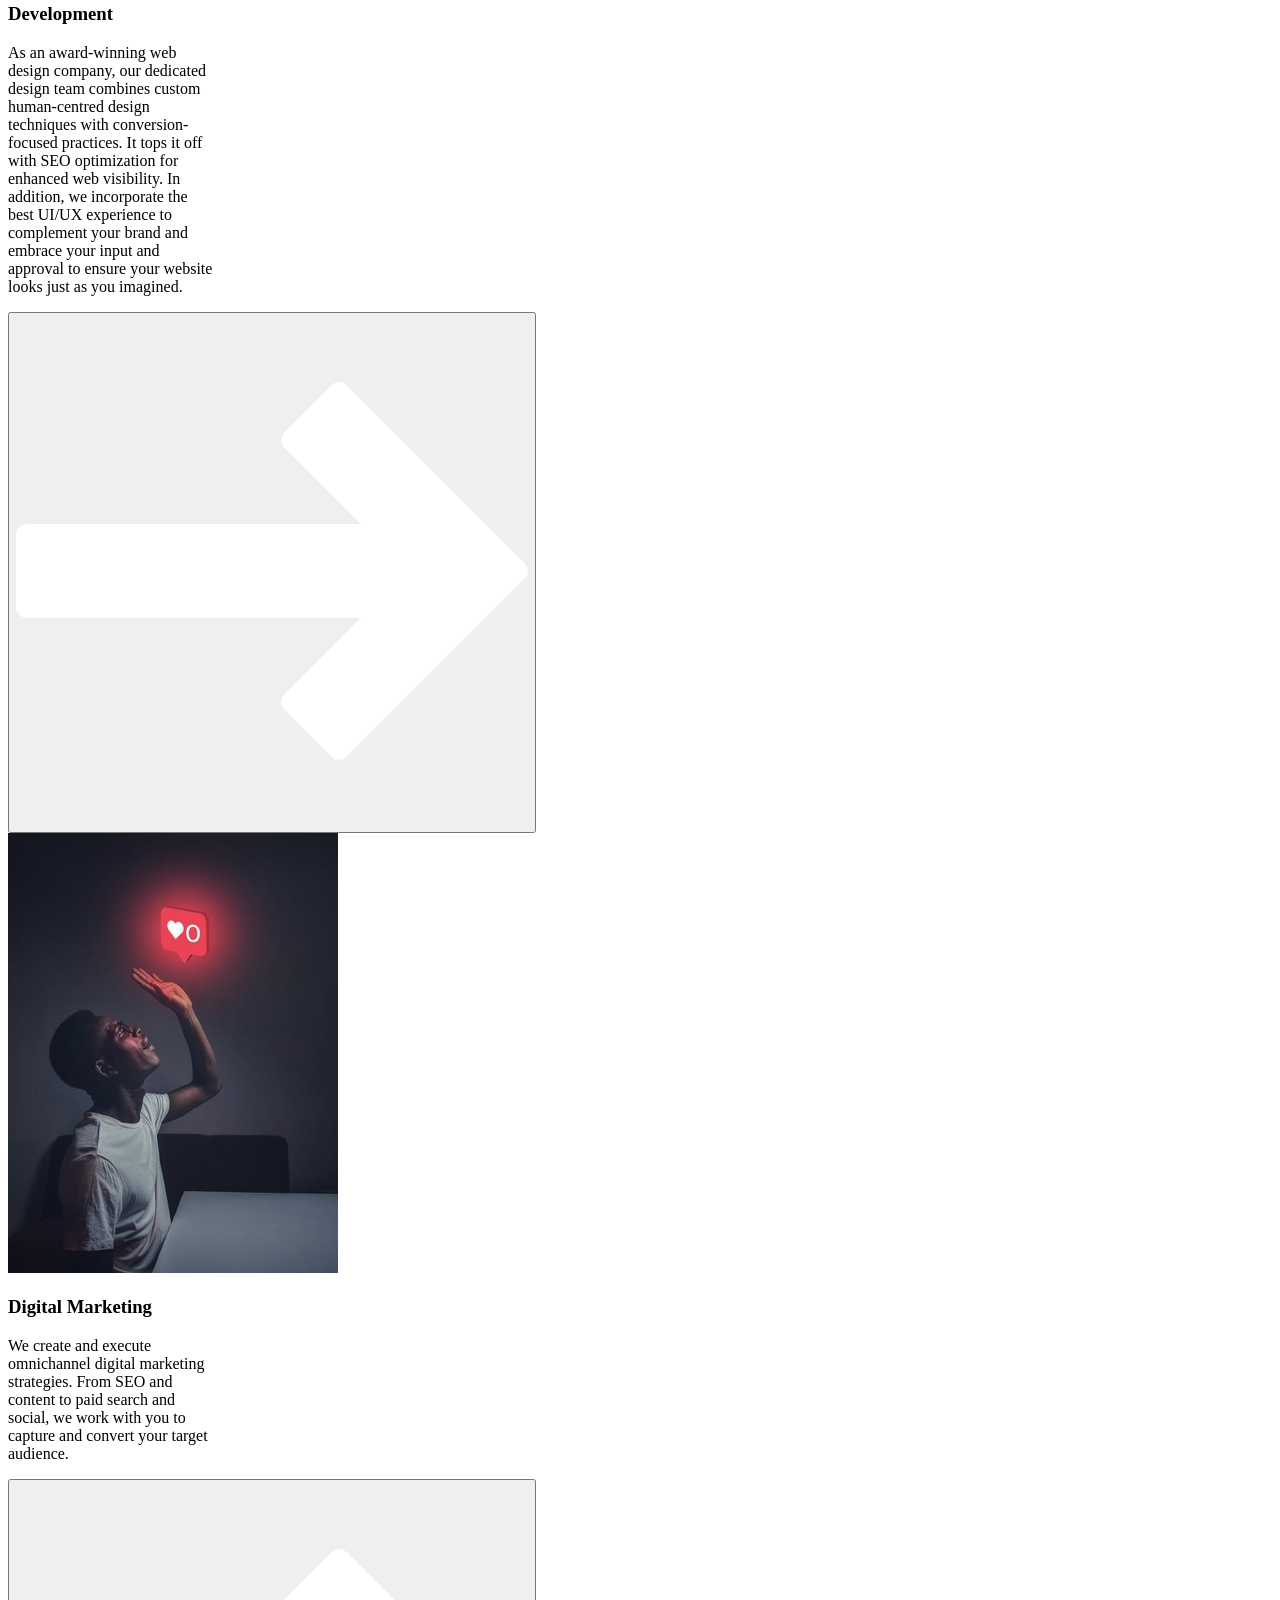
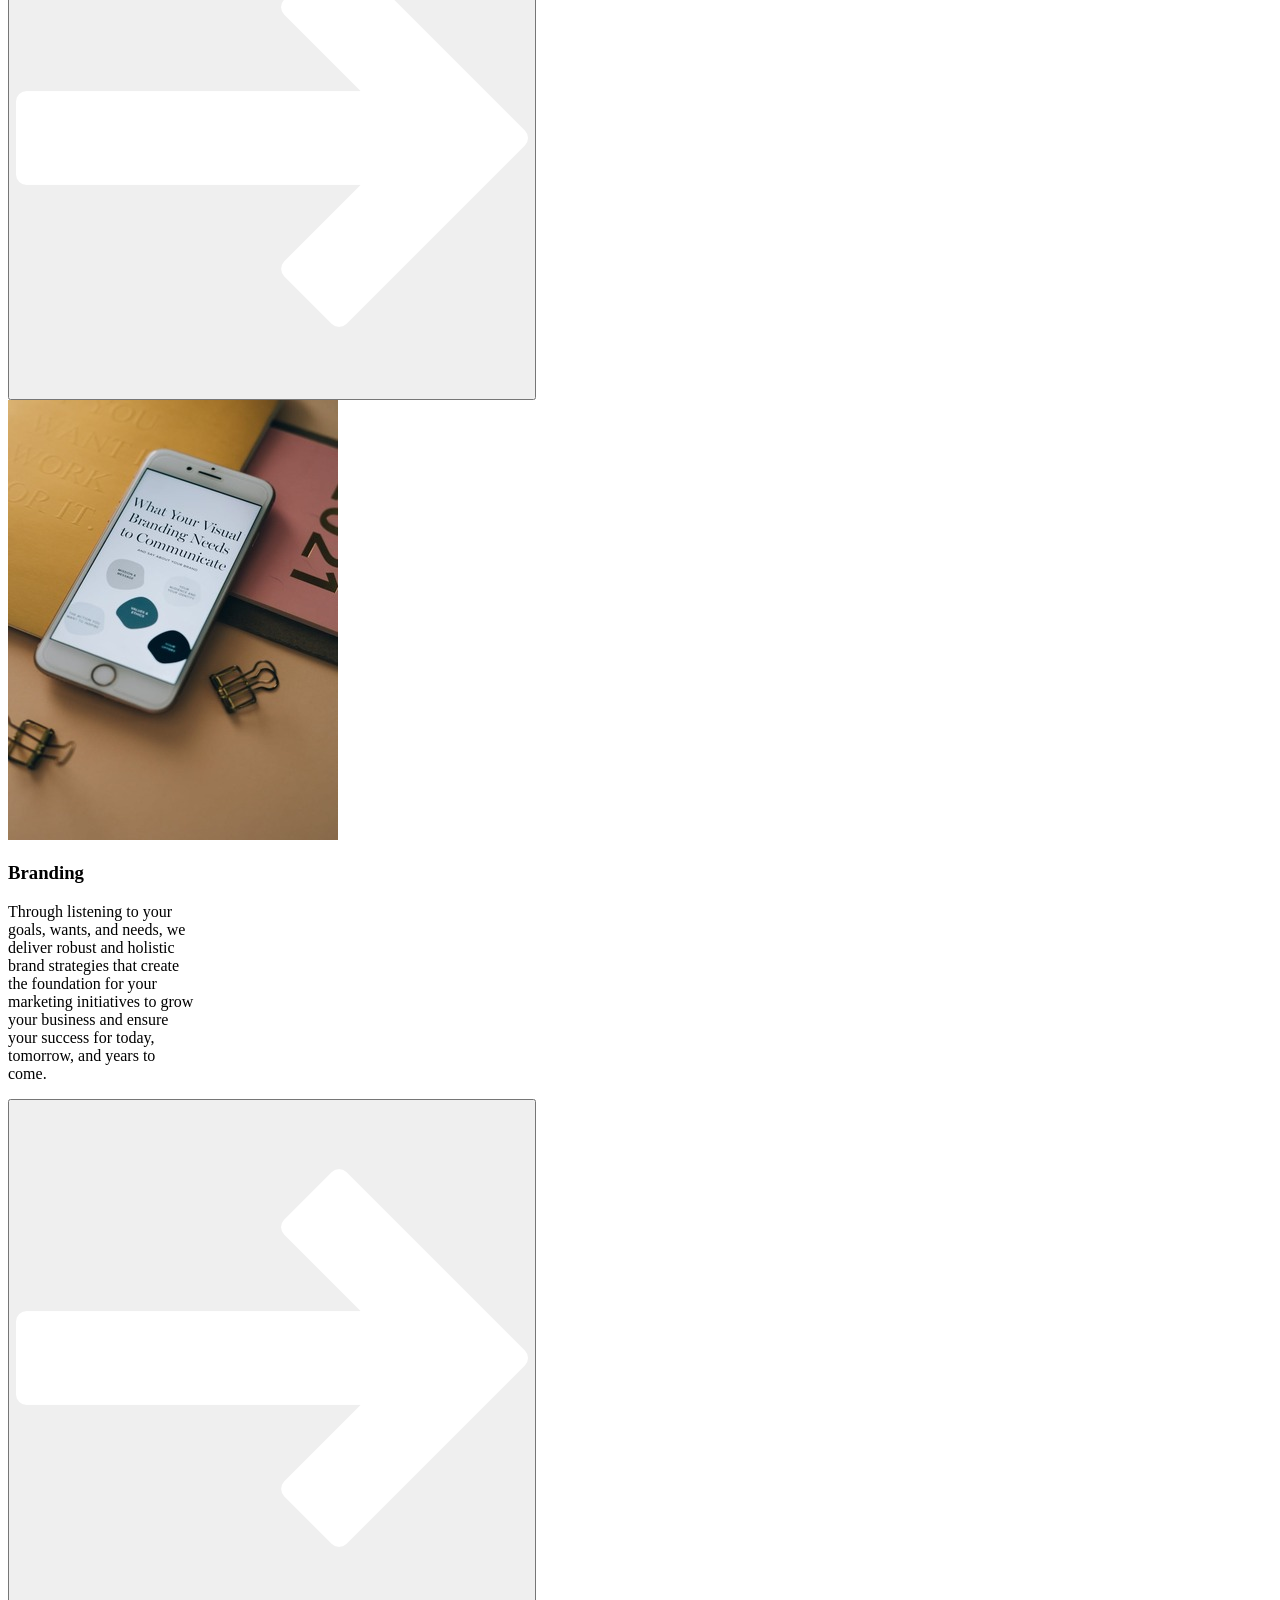
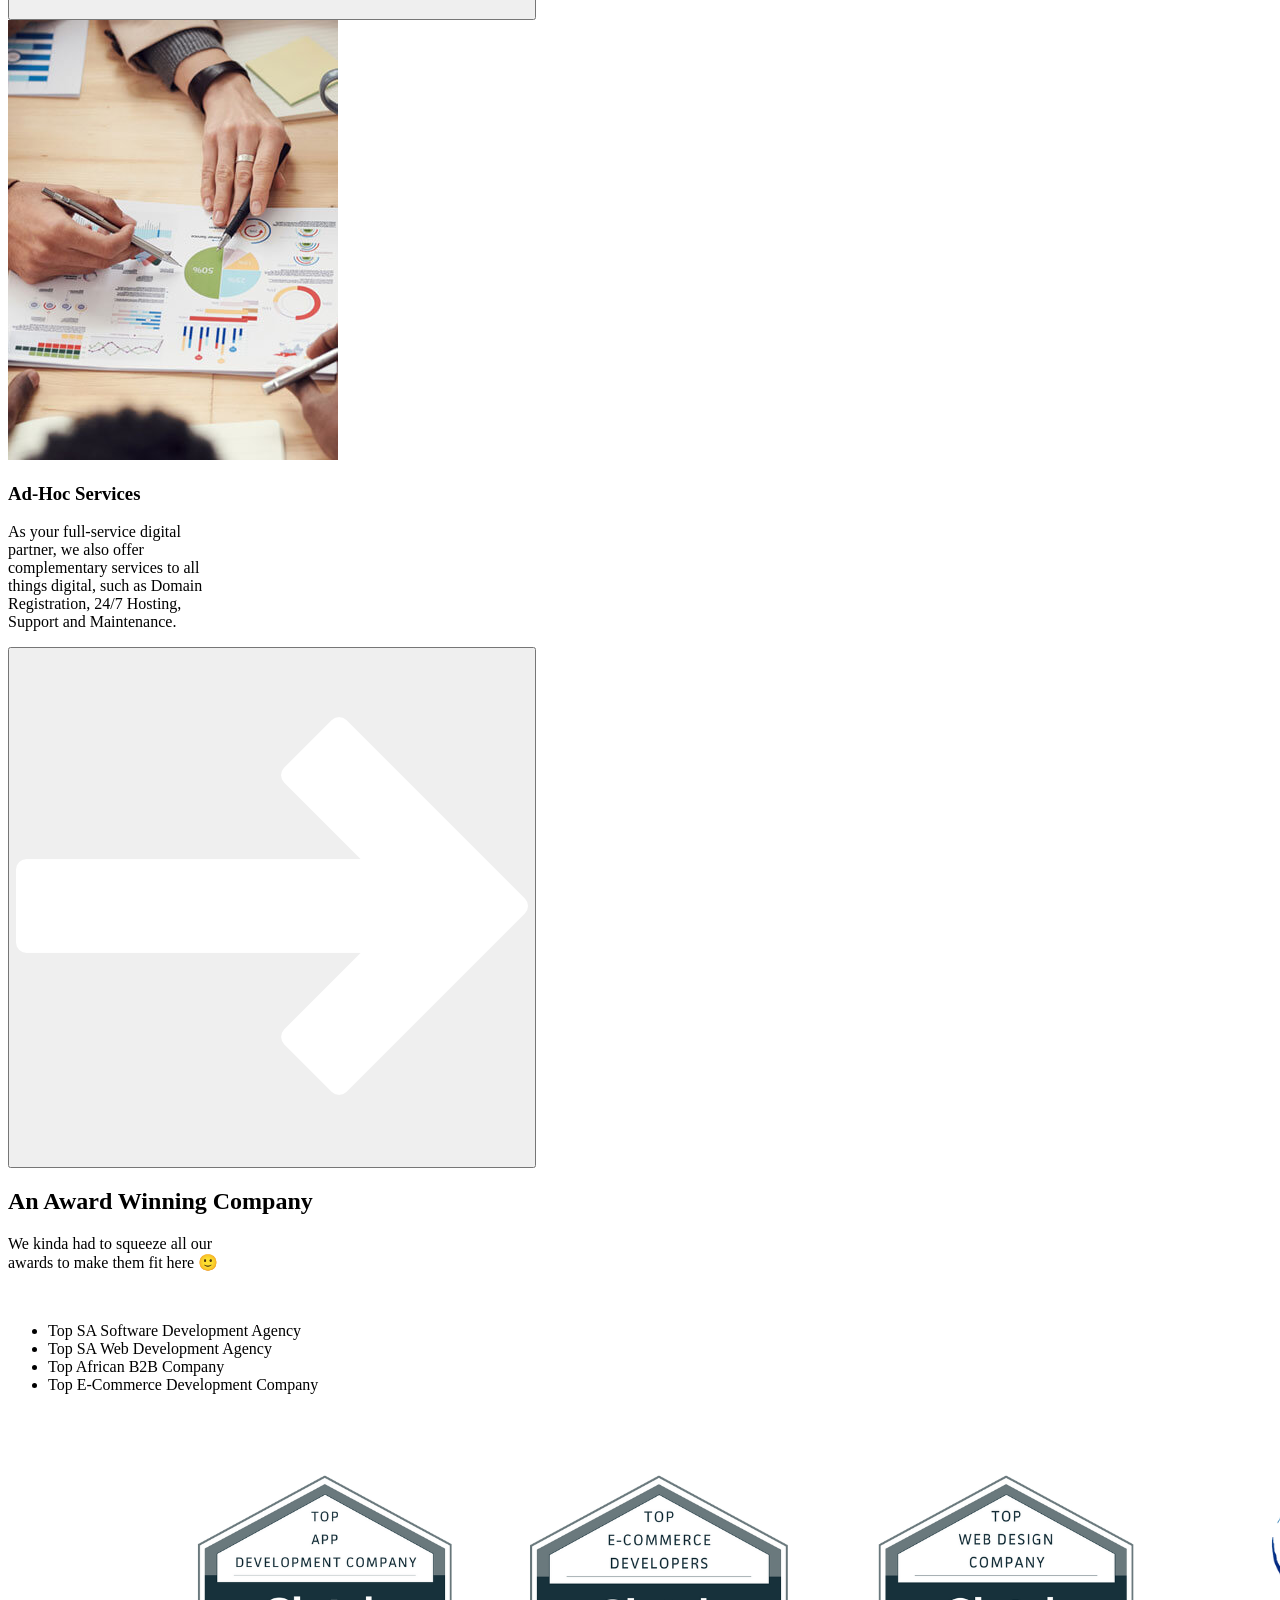
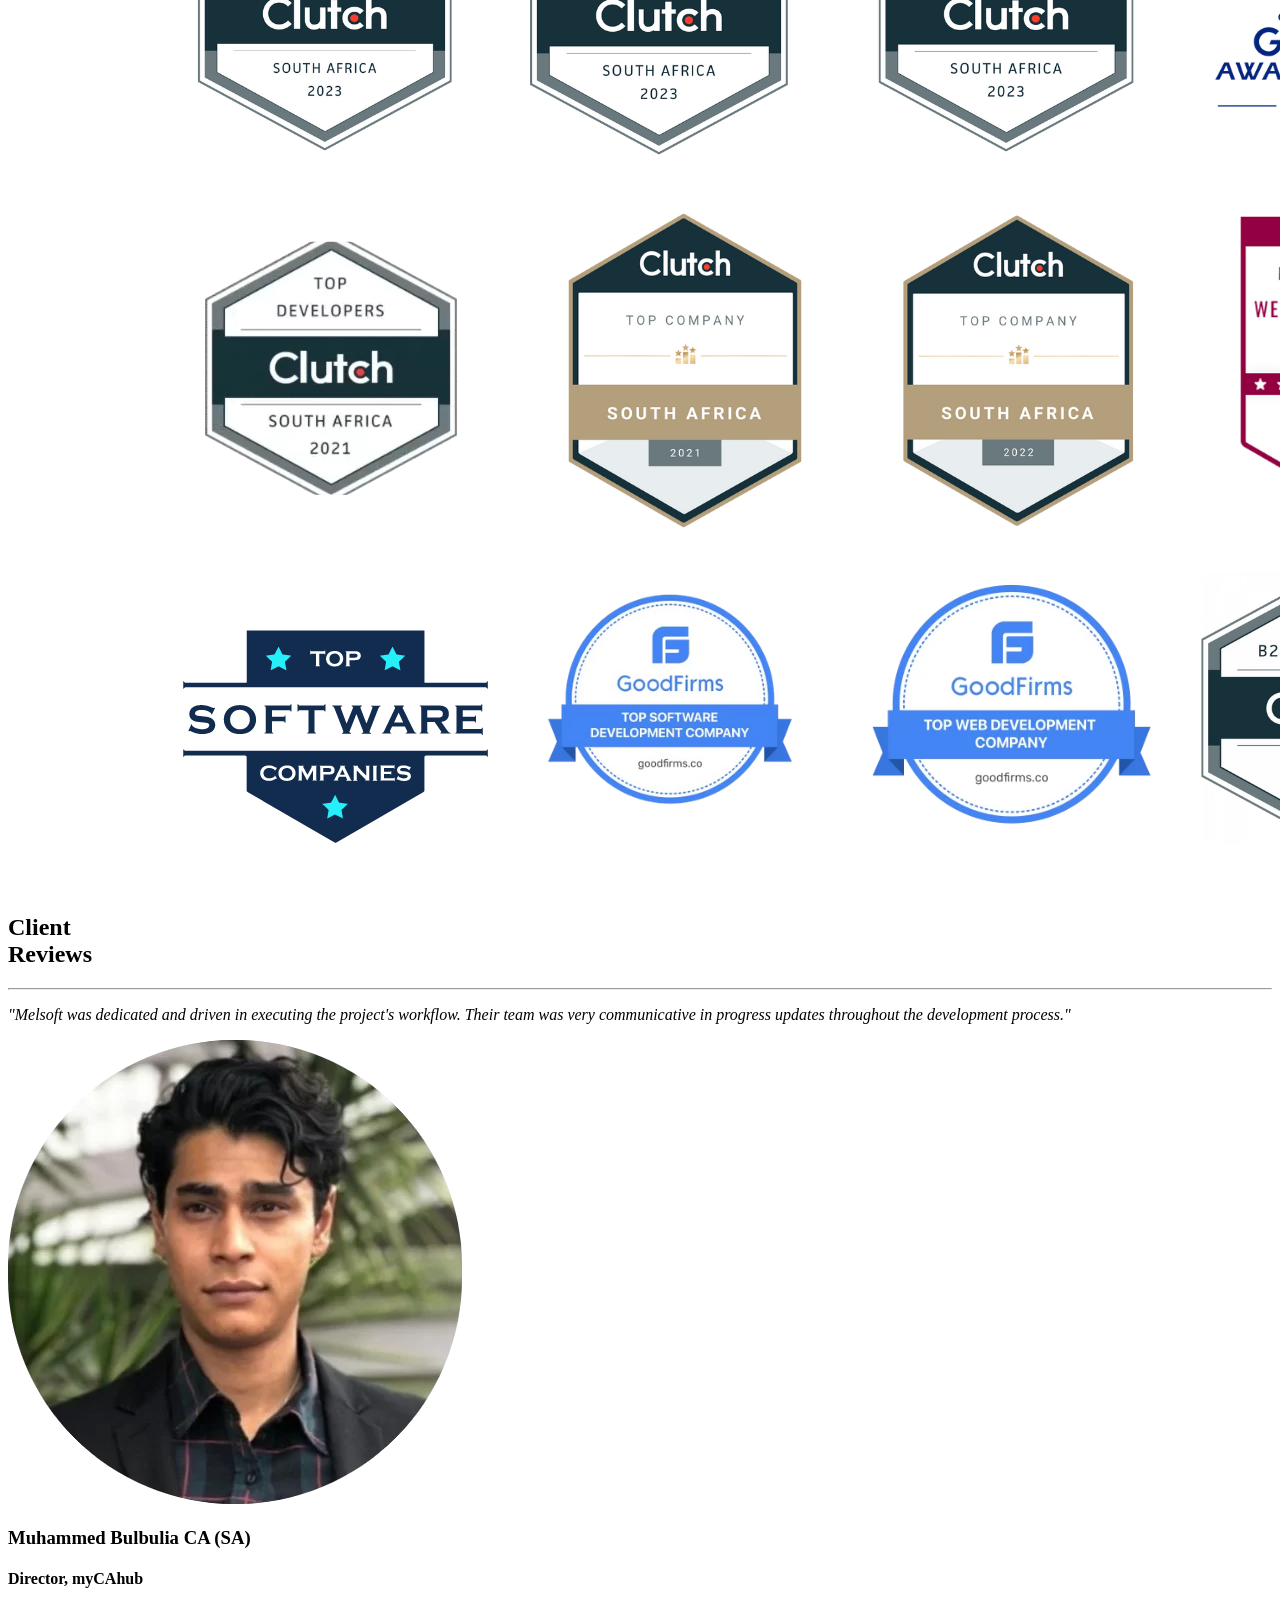
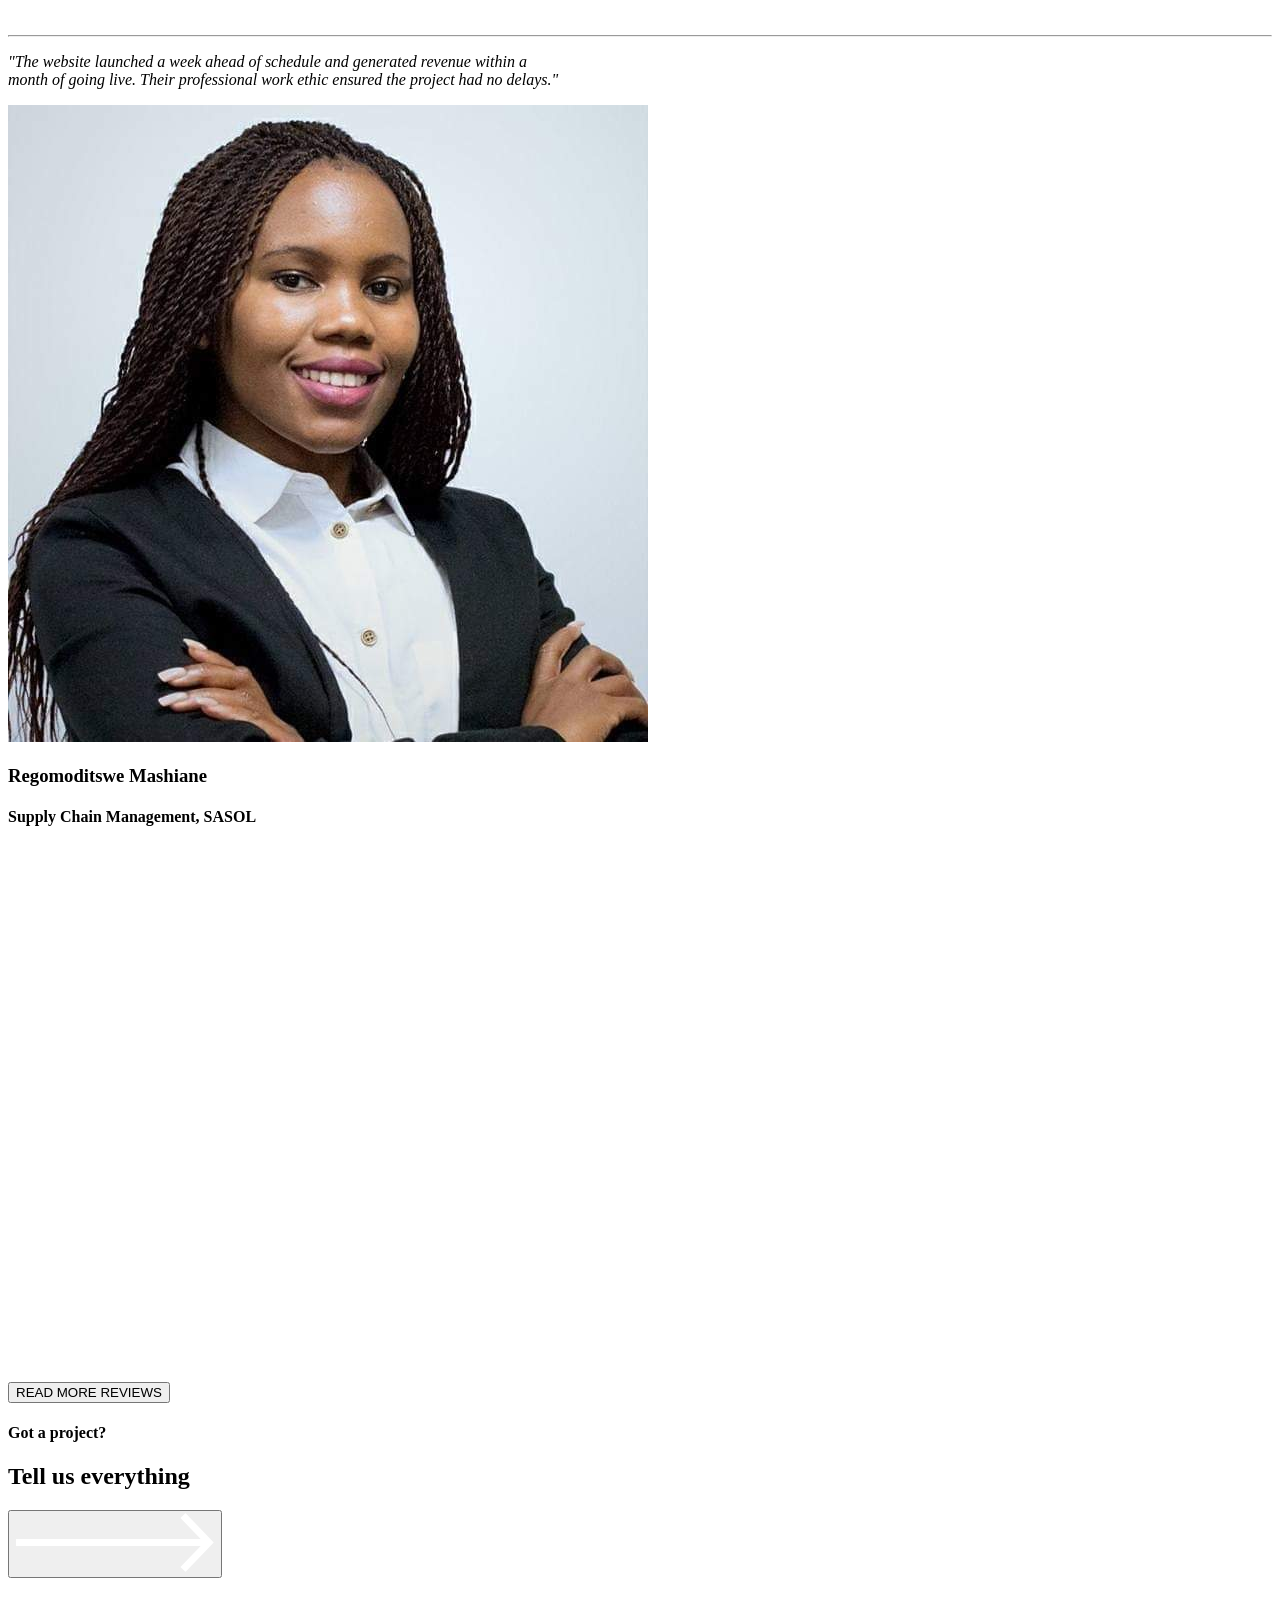
==== commit 4ff63dc2: "finally got the grid on the reviewer pics and labels. a little big, but it's fine." ====
--- a/clone/index.html
+++ b/clone/index.html
@@ -4,7 +4,6 @@
     <meta charset="UTF-8">
     <meta name="viewport" content="width=device-width, initial-scale=1.0">
     <title>Melsoft clone</title>
-    <!-- <link href="https://cdn.jsdelivr.net/npm/bootstrap@5.3.2/dist/css/bootstrap.min.css" rel="stylesheet" integrity="sha384-T3c6CoIi6uLrA9TneNEoa7RxnatzjcDSCmG1MXxSR1GAsXEV/Dwwykc2MPK8M2HN" crossorigin="anonymous"> -->
     <link  rel="icon" href="./resources/images/cropped-Melsoft_LogoIcon_Pink_4x-removebg-preview.png" type="favicon">
     <link rel="stylesheet" href="/istyle.css">
     <link rel="preconnect" href="https://fonts.googleapis.com">
@@ -25,7 +24,7 @@
             <li><a href="#" class="">Reviews</a></li>
             <li><a href="#" class="">Blog</a></li>
             <li><a href="#" class="">Contact</a></li>
-            </ul>
+        </ul>
     
         <div class="nav-b">
             <button type="button">BOOK A CALL &#8594; </button>
@@ -168,9 +167,11 @@
             <p>
                 <em>"Melsoft was dedicated and driven in executing the project's workflow. Their team was very communicative in progress updates throughout the development process."</em>
             </p>
-            <img class="reviewers" src="./resources/images/reviews/1.webp">
-            <h3>Muhammed Bulbulia CA (SA)</h3>  <br> 
-            <h4>Director, myCAhub</h4>
+            <div class="revs-block">
+                <img class="reviewers" src="./resources/images/reviews/1.webp">
+                <h3>Muhammed Bulbulia CA (SA)</h3>  
+                <h4>Director, myCAhub</h4>
+            </div>
             <br>
         </div>
         <div id="rev2">
@@ -178,9 +179,11 @@
             <p>
                 <em>"The website launched a week ahead of schedule and generated revenue within a<br> month of going live. Their professional work ethic ensured the project had no delays."</em>
             </p>
-            <img class="reviewers" src="./resources/images/reviews/2.jpg">
-            <h3>Regomoditswe Mashiane</h3>  <br>
-            <h4>Supply Chain Management, SASOL</h4>
+            <div class="revs-block">
+                <img class="reviewers" src="./resources/images/reviews/2.jpg">
+                <h3>Regomoditswe Mashiane</h3> 
+                <h4>Supply Chain Management, SASOL</h4>
+            </div>
             <br>
         </div>
         <nav>
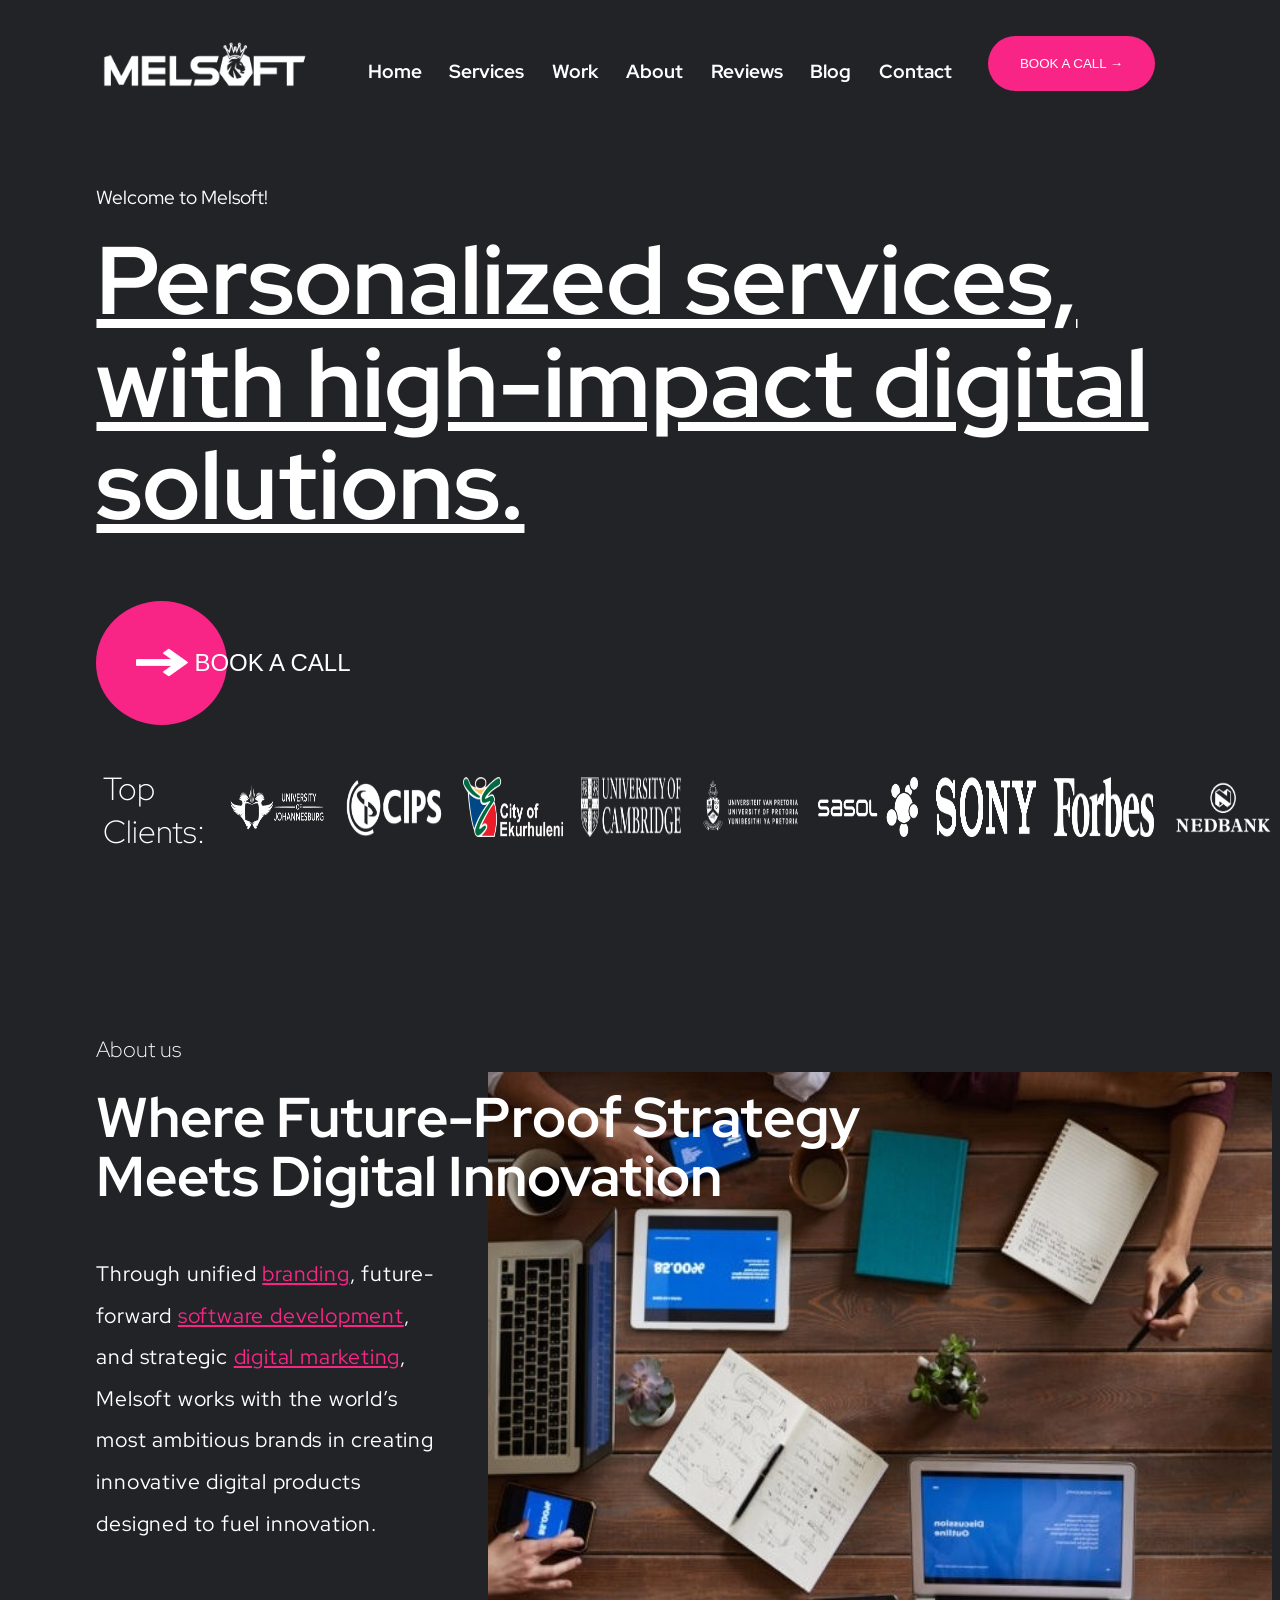
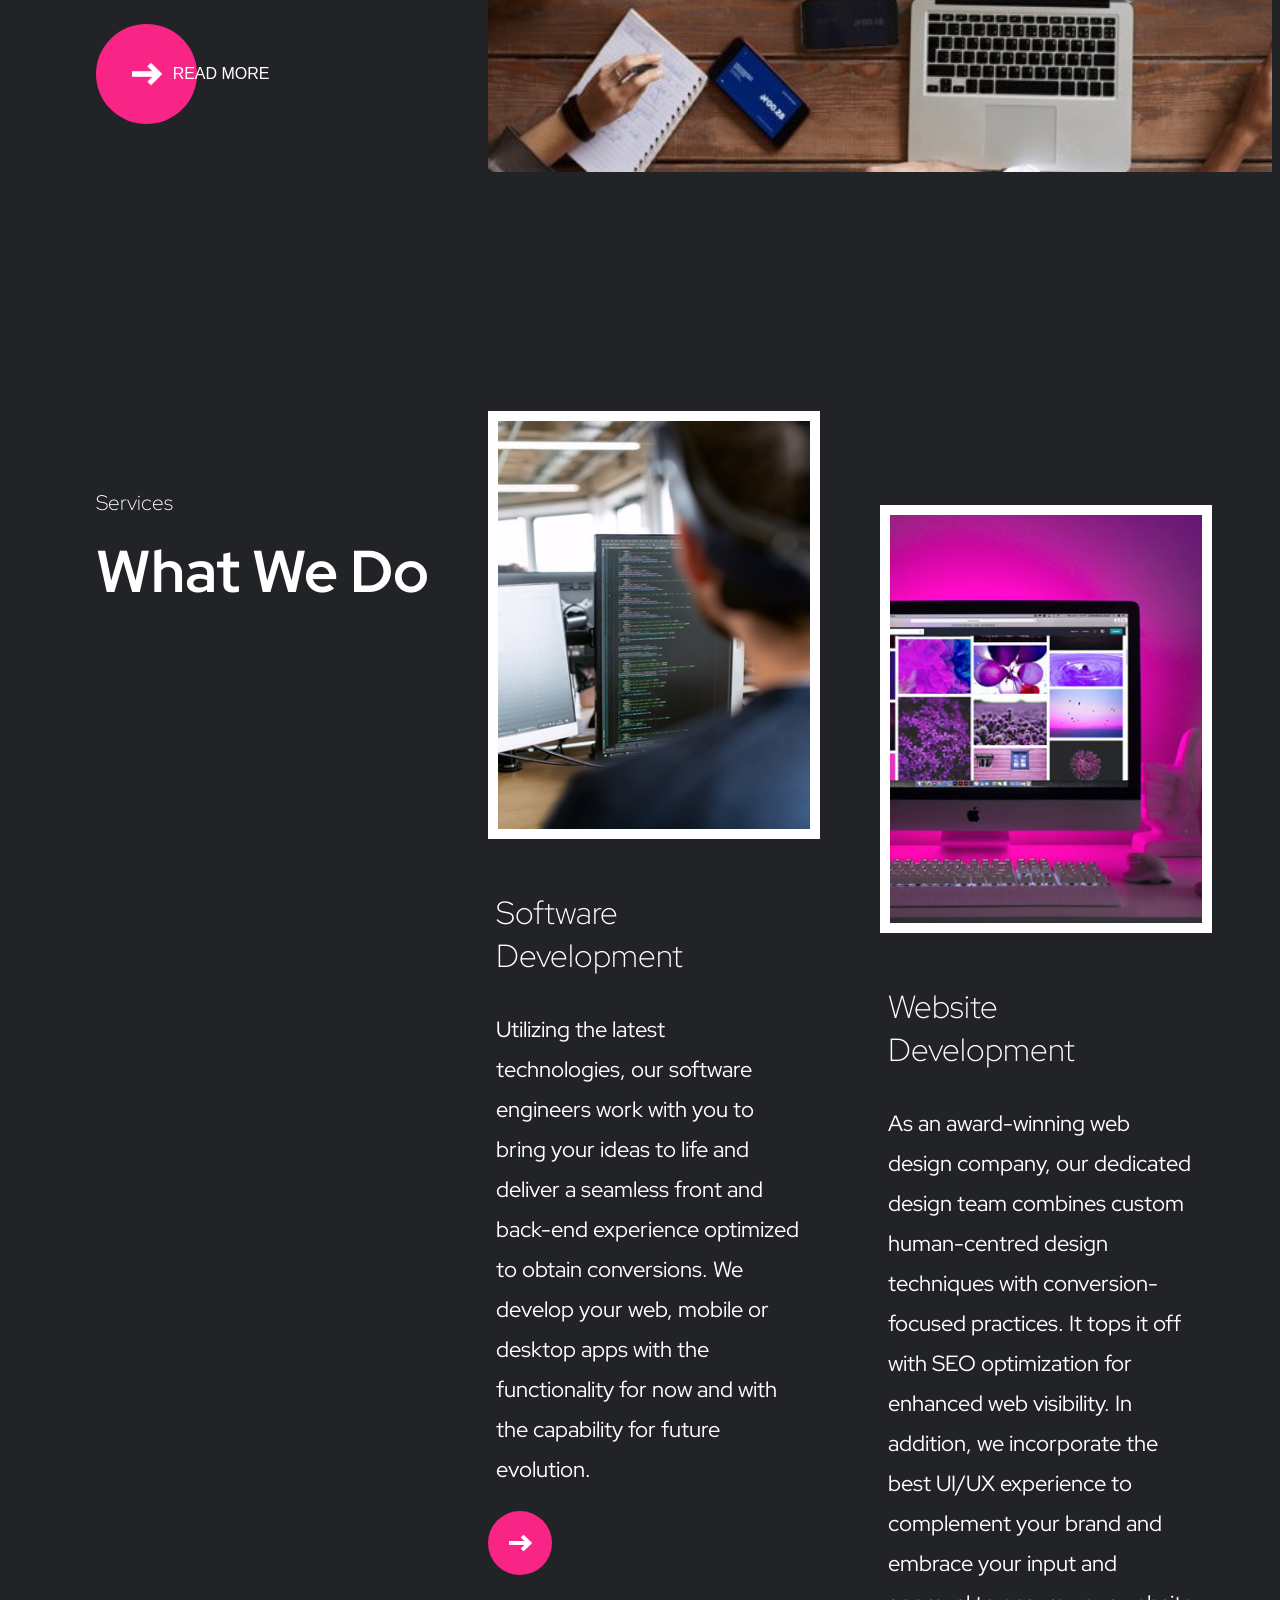
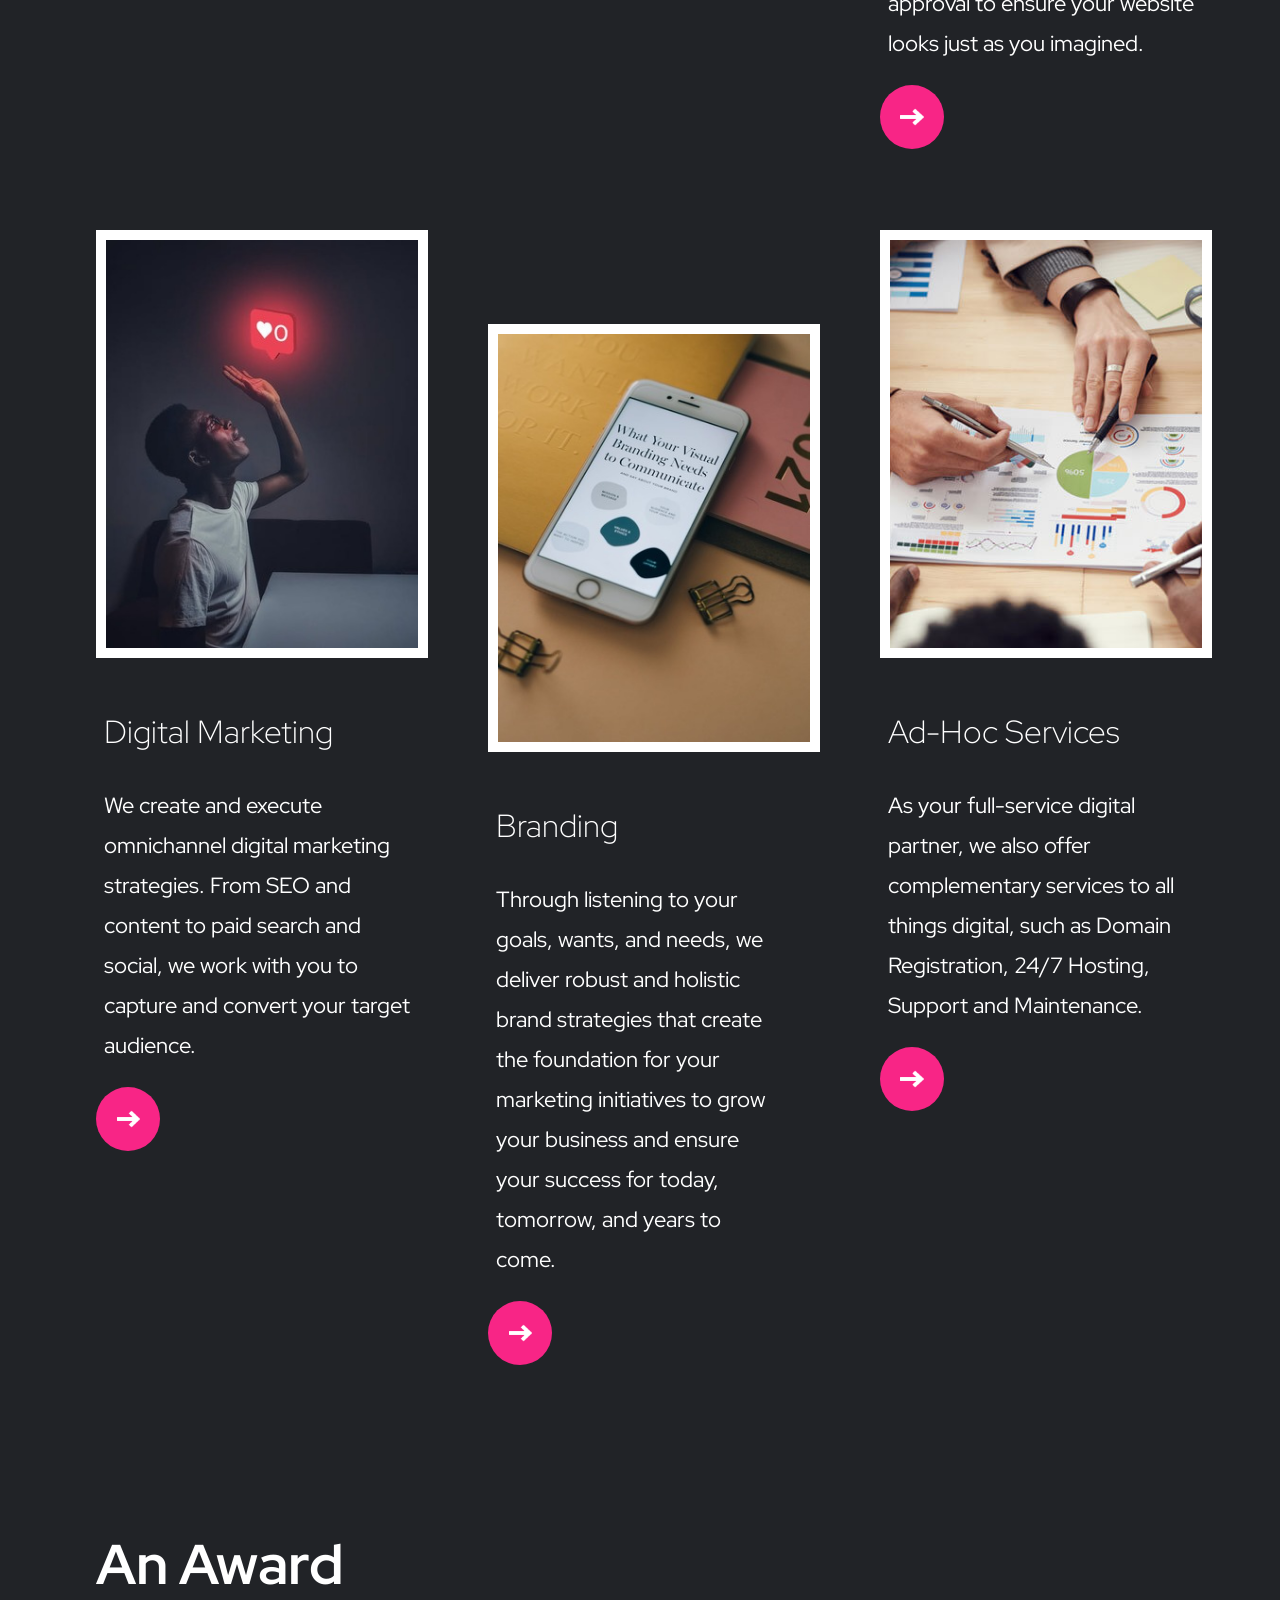
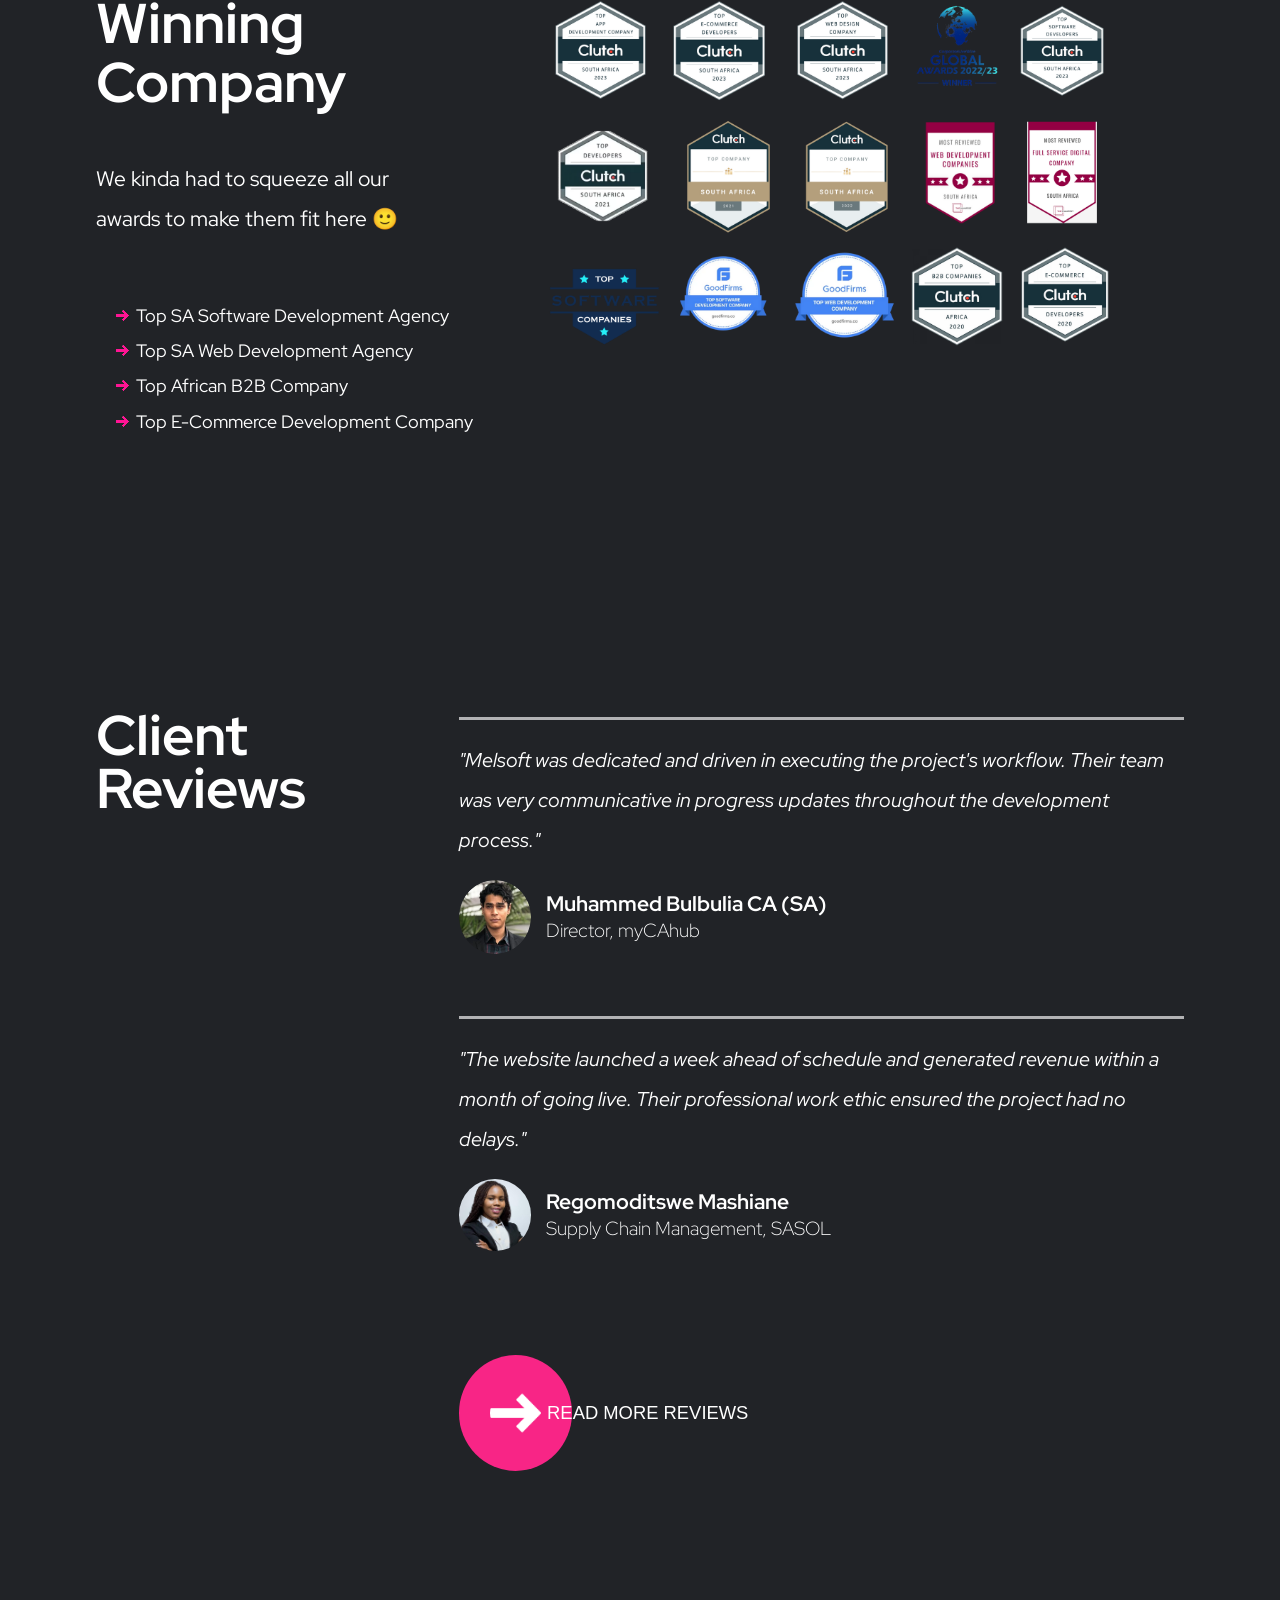
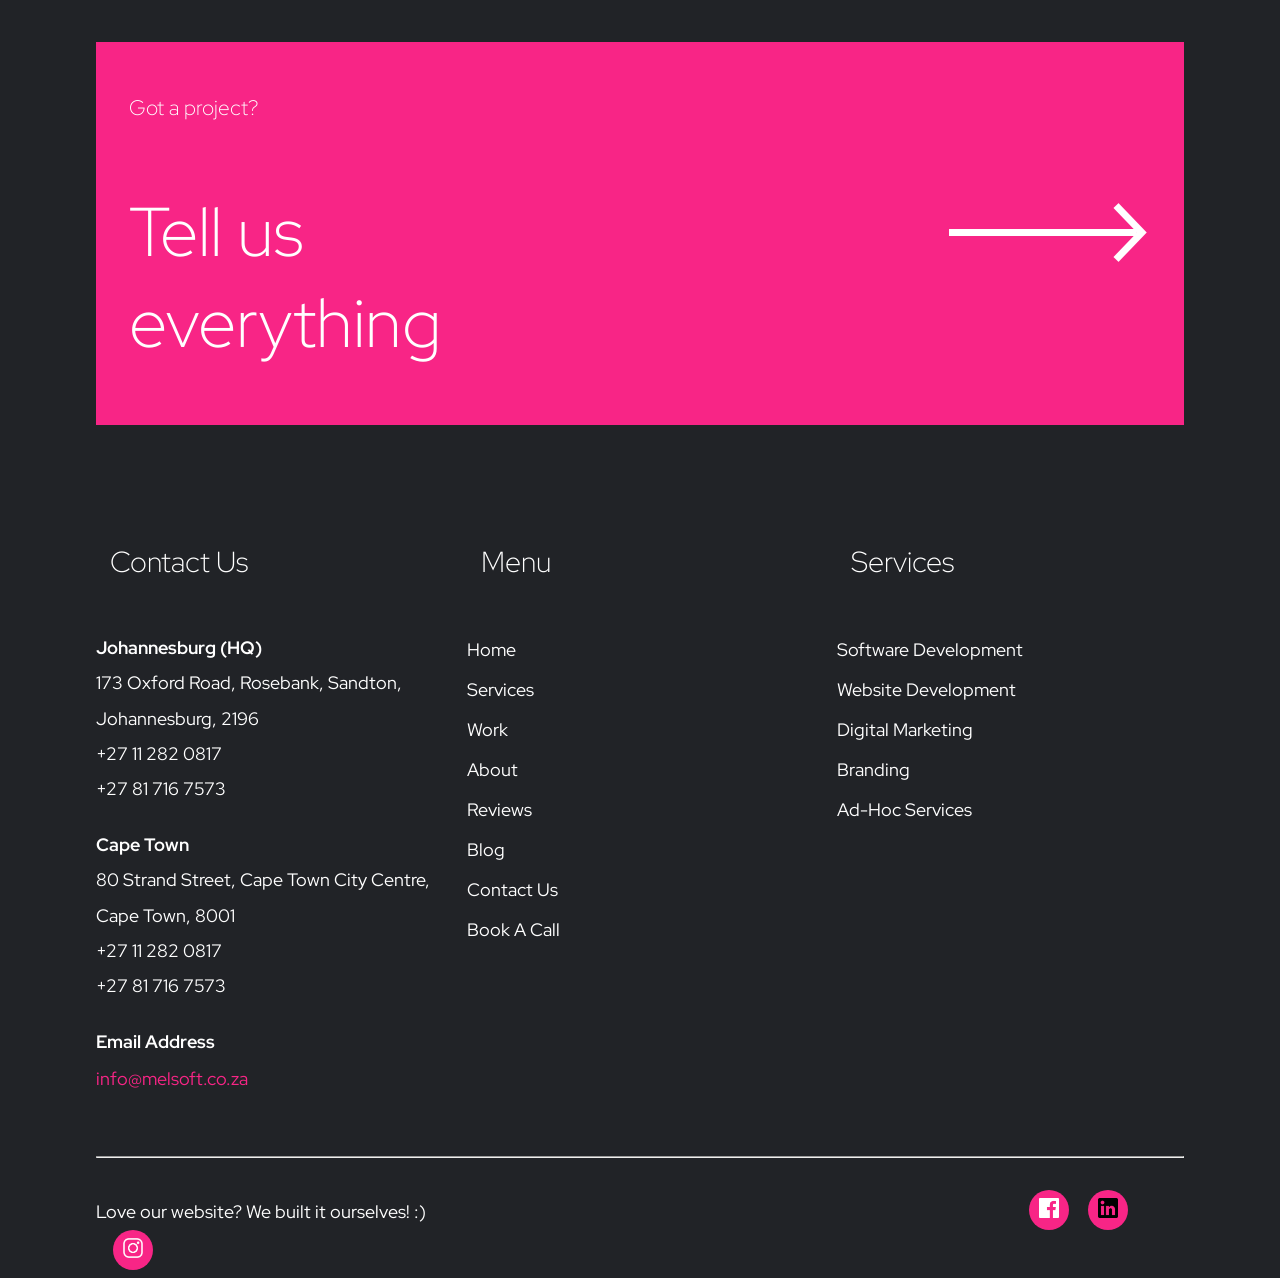
==== commit e155ef7f: "Deleted some excess non-used pics" ====
--- a/clone/index.html
+++ b/clone/index.html
@@ -5,10 +5,11 @@
     <meta name="viewport" content="width=device-width, initial-scale=1.0">
     <title>Melsoft clone</title>
     <link  rel="icon" href="./resources/images/cropped-Melsoft_LogoIcon_Pink_4x-removebg-preview.png" type="favicon">
-    <link rel="stylesheet" href="/istyle.css">
+    <link rel="stylesheet" href="./istyle.css">
     <link rel="preconnect" href="https://fonts.googleapis.com">
     <link rel="preconnect" href="https://fonts.gstatic.com" crossorigin>
-    <link href="https://fonts.googleapis.com/css2?family=Inter+Tight&display=swap" rel="stylesheet">
+    <link href="https://fonts.googleapis.com/css2?family=Inter+Tight&family=Red+Hat+Display:ital,wght@0,300..900;1,300..900&display=swap" rel="stylesheet">
+    
 </head>
 <body>
 <!-- Header Section  -->
--- a/clone/istyle.css
+++ b/clone/istyle.css
@@ -0,0 +1,484 @@
+@import url('https://fonts.googleapis.com/css2?family=Inter+Tight&family=Red+Hat+Display:ital,wght@0,300..900;1,300..900&display=swap');
+
+/* General page styles  */
+body {
+    background-color: #212327;
+    color: white;
+    font-family: 'Red hat display', sans-serif;
+}
+button {
+    border:0 none;
+    cursor:pointer;
+    outline:none;
+}
+
+/* Header Section */
+.logo {
+    height: 65% ;
+    width: 95% ;
+} 
+.headr{
+    margin: 2% 7% 0 7%;
+    height: 30%;
+    display: grid ;
+    grid-template-columns: 1fr 3fr 1fr;
+    justify-items: stretch;
+    align-items: stretch;
+}
+.head-log {
+    display: flex;
+    justify-content: center;
+    align-items: center;
+}
+.nav-list {
+    list-style: none;
+    display: flex;
+    justify-content:space-around;
+    align-self: stretch;
+    color: white;
+    font-size:x-large;
+    font-weight: bold;
+    margin-top: 5%;
+    font-size: 1.2rem;
+}
+.headr a {
+    color: white;
+    text-decoration: none;
+}
+.headr a:hover {
+    color:#f82586;
+    border-bottom: solid 3px;
+    padding-bottom: 10px;
+    font-weight: bold;
+}
+.nav-b button {
+    height: 70%;
+    width: 77%;
+    margin-left: 10%;
+    margin-top: 5%;
+    background-color: #f82586;     
+    border-radius: 50px;
+    color: white;
+}
+
+/* Introduction section */
+.introduction {
+    padding-left: 7%;
+    display: grid;
+    grid-template-columns: 0.25fr 1fr 1fr;
+    grid-template-rows: 0.2fr 0.1fr 0.6fr 0.6fr 0.4fr 1fr;
+}
+.welc {
+    font-size: 1.2rem;
+    grid-area: 2 / 1 / 3 / 3 ;
+    align-self: end;
+}
+.title {
+    font-size: 6rem;
+    text-decoration: underline;
+    grid-area: 2 / 1 / 5 / 4 ;
+    line-height: 6.4rem;
+}
+.arr-btn {
+    grid-area: 5 / 1 / 6 / 2 ;
+    background-color: #f82586; 
+    display: grid;
+    grid-template-columns: 1fr;
+    grid-template-rows: 1fr;
+    border-radius: 50%;
+}
+.circ {
+    grid-area: 1 / 1 / 2 / 2 ;
+    background-color: transparent;
+    height: 30%;
+    width: 40%;
+    align-self: center;
+    justify-self: center;
+    border-radius: 20%;
+}
+.olap {
+    color: white;
+    background-color: transparent;
+    grid-area: 5 / 1 / 6 / 3 ;
+    padding-left: 15%;
+    justify-self: start;
+    font-size: 1.5rem;
+}
+.introduction h4 {
+    display: inline-block;
+    grid-area: 6 / 1 / 7 / 2 ;
+    font-size: 2rem;
+    font-weight: 200;
+    padding-left: 5%;
+    align-self: start;
+    justify-self: start;
+}
+#oc-clients {
+    grid-area: 6 / 2 / 7 / 4 ;
+    display: flex;
+    justify-content: space-between;
+    align-items: start;
+    margin-top: 5%;
+}
+.clients img {
+    height: 60px ;
+    width: 100px ;
+}
+
+/* About Us section */
+.bout {
+    padding-left: 7%;
+    display: grid;
+    grid-template-columns: 1fr 1fr 1fr;
+    grid-template-rows: 0.1fr 0.4fr 1.8fr 0.5fr 0.5fr;
+    margin-bottom: 15%;
+}
+.bout h4 {
+    font-size: 1.4rem;
+    font-weight: 200;
+    margin: 0;
+    padding-bottom: 2%;
+}
+.bout h2 {
+    grid-area: 2 / 1 / 3 / 3 ;
+    z-index: 1;
+    font-size: 3.5rem;
+    align-self: start;
+    justify-self: stretch;
+    margin: 0;
+    padding: 2% 0 1% 0;
+    line-height: 3.7rem;
+}
+.bout p {
+    grid-column: 1;
+    grid-row: 3;
+    margin-top: 10%;
+    font-size: 1.3rem;
+    font-weight: 400;
+    line-height: 2.6rem;
+    letter-spacing: 0.8px;;
+}
+.bout a {
+    color: #f82586;
+    text-decoration: underline;
+}
+.bout-btn {
+    grid-area: 4 / 1 / 5 / 2 ;
+    display: grid;
+    grid-template-columns: 0.9fr 1fr 0.8fr 0.8fr;
+    grid-template-rows: 2fr 1fr 2fr;
+    margin-top: 15%;
+}
+.bout .img-bck {
+    grid-area: 1 / 1 / 4 / 2 ;
+    background-color: #f82586;
+    border-radius: 50%;
+    display: flex;
+    flex-direction: column-reverse;
+    justify-content: center;
+}
+.bout .arrow {
+    background-color: transparent;
+    height: 30%;
+    width: 30%;
+    align-self: center;
+}
+.bout button {
+    grid-area: 2 / 1 / 3 / 3 ;
+    justify-self: center;
+    align-self: center;
+    padding-left: 20% ;
+    background-color: transparent;
+    color: white;
+    font-size: 1rem;
+    font-weight: 300;
+}
+.bout img {
+    grid-area: 2 / 2 / 6 / 4 ;
+    height: 100%;
+    width: 100%;
+}
+
+/* Services section */
+.serv-container {
+    padding-left: 7%;
+    display: grid;
+    grid-template-columns: 1fr 1fr 1fr;
+    grid-template-rows: 1fr 1fr;
+    grid-row-gap: 3%;
+}
+.serv-container h4 {           /* "services" */
+    font-size: 1.3rem;
+    font-weight: 100;
+    padding: 13% 0 0 0;
+    margin-bottom: 4%;
+}
+.serv-container h2 {            /* What We Do */
+    font-size: 3.7rem;
+    margin: 0;
+    padding: 0;
+}
+.img-bg {
+    background-color: white;
+    padding: 2.5% 2.5% 1.5% 2.5%;
+    width: fit-content;
+    height:max-content;
+}
+.img-bg img {
+    height: 25.5rem;
+    width: 19.5rem; 
+}
+.down {
+    padding-top: 24%;
+}
+#brand{
+    padding-top: 24%;
+}
+.serv-container h3 {
+    font-weight: 90;
+    font-size: 2rem;
+    padding-left: 2%;
+    padding-top: 5%;
+}
+.serv-container p {
+    font-size: 1.4rem;
+    padding-left: 2%;
+    line-height: 2.5rem;
+}
+.serv-container button {
+    height: 4rem;
+    width: 4rem;
+    background-color: #f82586;
+    color: white;
+    font-size: 2rem;
+    border-radius: 50%;
+}
+.arrows {
+    height: 35%;
+    width: 45%;
+}
+
+/* Awards section */
+.awar-container {
+    padding-left: 7%;
+    display: grid;
+    grid-template-columns: 1fr 2fr;
+    margin-bottom: 20%;
+}
+.awar-container .left h2 {
+    font-size: 3.5rem;
+    line-height: 3.7rem;
+}
+.awar-container .left p {
+    font-size: 1.3rem;
+    line-height: 2.5rem;
+}
+.awar-container .left ul {
+    font-size: 1.1rem;
+    line-height: 2.2rem;
+    list-style: none;
+    list-style-image: url("./resources/images/list-arr4.png");
+}
+.awar-container .right {
+    justify-self: start;
+    align-self: center;
+}
+.awar-container .right img {
+    height: 87%;
+    width: 87%;
+}
+
+/* Reviews section */
+.rev-container {
+    padding-left: 7%;
+    padding-right: 7%;
+    display: grid;
+    grid-template-columns: 1fr 2fr;
+    grid-template-rows: 1fr 1fr 1fr;
+}
+.rev-container .left {
+    grid-area: 1 / 1 / 4 / 2 ;
+    justify-items: start;
+    align-items: start;
+}
+.rev-container hr {
+    height: 3px;
+    background-color: #b2b2b4;
+    border:0 none;
+    outline:none;
+}
+#rev1 {
+    grid-area: 1 / 2 / 2 / 3 ;
+}
+#rev2 {
+    grid-area: 2 / 2 / 3 / 3 ;
+    margin-top: 2.4%;
+}
+.rev-container h2 {
+    font-size: 3.5rem;
+    line-height: 3.3rem;;
+    font-weight: bold;
+    align-self: start;
+    padding: 0;
+    margin: 0;
+}
+.rev-container p {
+    font-size: 1.25rem;
+    line-height: 2.5rem;
+}
+.revs-block { 
+    display: grid;
+    grid-template-columns: 1fr 4fr;
+    grid-template-rows: 1fr 1fr;
+}
+.reviewers {
+    height: 100%;
+    width: 50%;
+    border-radius: 50%;
+    grid-area: 1 / 1 / 3 / 2 ;
+}
+.rev-container h3 {
+    display: inline-block;
+    padding-left: 12%;
+    margin: 0;
+    grid-area: 1 / 1 / 2 / 3 ;
+    align-self: end;
+    font-size: 1.3rem;;
+}
+.rev-container h4 {
+    display: inline-block;
+    padding-left: 12%;
+    margin: 0;
+    font-size: 1.2rem;
+    font-weight: 100;
+    grid-area: 2 / 1 / 3 / 3
+}
+.rev-container nav {
+    grid-area: 3 / 2 / 4 / 3 ;
+    justify-self: start;
+    align-self: center; 
+    display: grid;
+    grid-template-columns: 1.2fr 0.7fr 1fr 1fr 1fr 1fr;
+    grid-template-rows: 2fr 1fr 2fr;
+}
+.rev-container nav .img-bck {
+    grid-area: 1 / 1 / 4 / 2 ;
+    background-color: #f82586;
+    border-radius: 50%;
+    display: flex;
+    flex-direction: column-reverse;
+    justify-content: center;
+    align-items: center;
+    margin: 2% 0 2% 0 ;
+}
+.rev-container nav img {
+    height: 45%;
+    width: 45%;
+    background-color: transparent;
+    border-radius: 50%;
+}
+.rev-container nav button {
+    background-color: transparent;
+    color: white;
+    font-size: 1.15rem;
+    grid-area: 2 / 1 / 3 / 5 ;
+    margin-left: 3%;
+}
+
+/* Request section */
+.request {
+    background-color: #f82586;
+    margin: 7%;
+    display: grid;
+    grid-template-columns: 3fr 1fr;
+    grid-template-rows: 1fr 2fr;
+}
+.request h4 {
+    display: inline-block;
+    padding: 3% 0 0 4%;
+    margin-bottom: 0;
+    width: 60%;
+    font-weight: 100;
+    font-size: 1.3rem;
+    grid-area: 1 / 1 / 2 / 2 ;
+}
+.request h2 {
+    display: inline-block;
+    padding: 2% 0 0 4%;
+    margin-top: 0;
+    width: 60%;
+    font-size: 4.3rem;
+    font-weight: 100;
+    grid-area: 2 / 1 / 3 / 2 ;
+}
+.request button {
+    background-color: transparent;
+    display:inline-block;
+    border:0 none;
+    cursor:pointer;
+    outline:none;
+    grid-area: 1 / 2 / 3 / 3 ;
+}
+
+/* Footer section */
+footer {
+    padding-left: 7%;
+    padding-right: 7%;
+    display: grid;
+    grid-template-columns: 1fr 1fr 1fr;
+    grid-template-rows: 5fr 1fr;
+    grid-gap: 1.5rem;
+}
+footer h3 {
+    font-size: 1.8rem;
+    padding-left: 4%;
+    font-weight: 100;
+}
+footer p {
+    font-size: 1.1rem;
+    padding: 0;
+    margin: 0;
+    line-height: 2.2rem;
+}
+footer .l-links {
+    color: white;
+    text-decoration: none;
+    font-size: 1.1rem;
+    line-height: 2.5rem;
+}
+footer .l-links:hover {
+    color:#f82586;
+}
+.email {
+    color: #f82586;
+    text-decoration: none;
+    line-height: 2.5rem;
+    font-size: 1.1rem;
+}
+footer .bottom {
+    grid-area: 2 / 1 / 3 / 4;
+}
+.bottom hr {
+    margin-bottom: 2rem;
+}
+.bottom p {
+    width: 50%;
+    display: inline-block;
+}
+.smedia {
+    display:inline;
+    margin-left: 23rem;
+    margin-left: 34%;
+}
+.bottom button {
+    background-color: #f82586;
+    height: 2.5rem;
+    width: 2.5rem;
+    border-radius: 50%;
+    margin-left: 1.5%;
+}
+.bottom button img {
+    width: 70%;
+    height: 53%;
+    background-color: #f82586;
+}
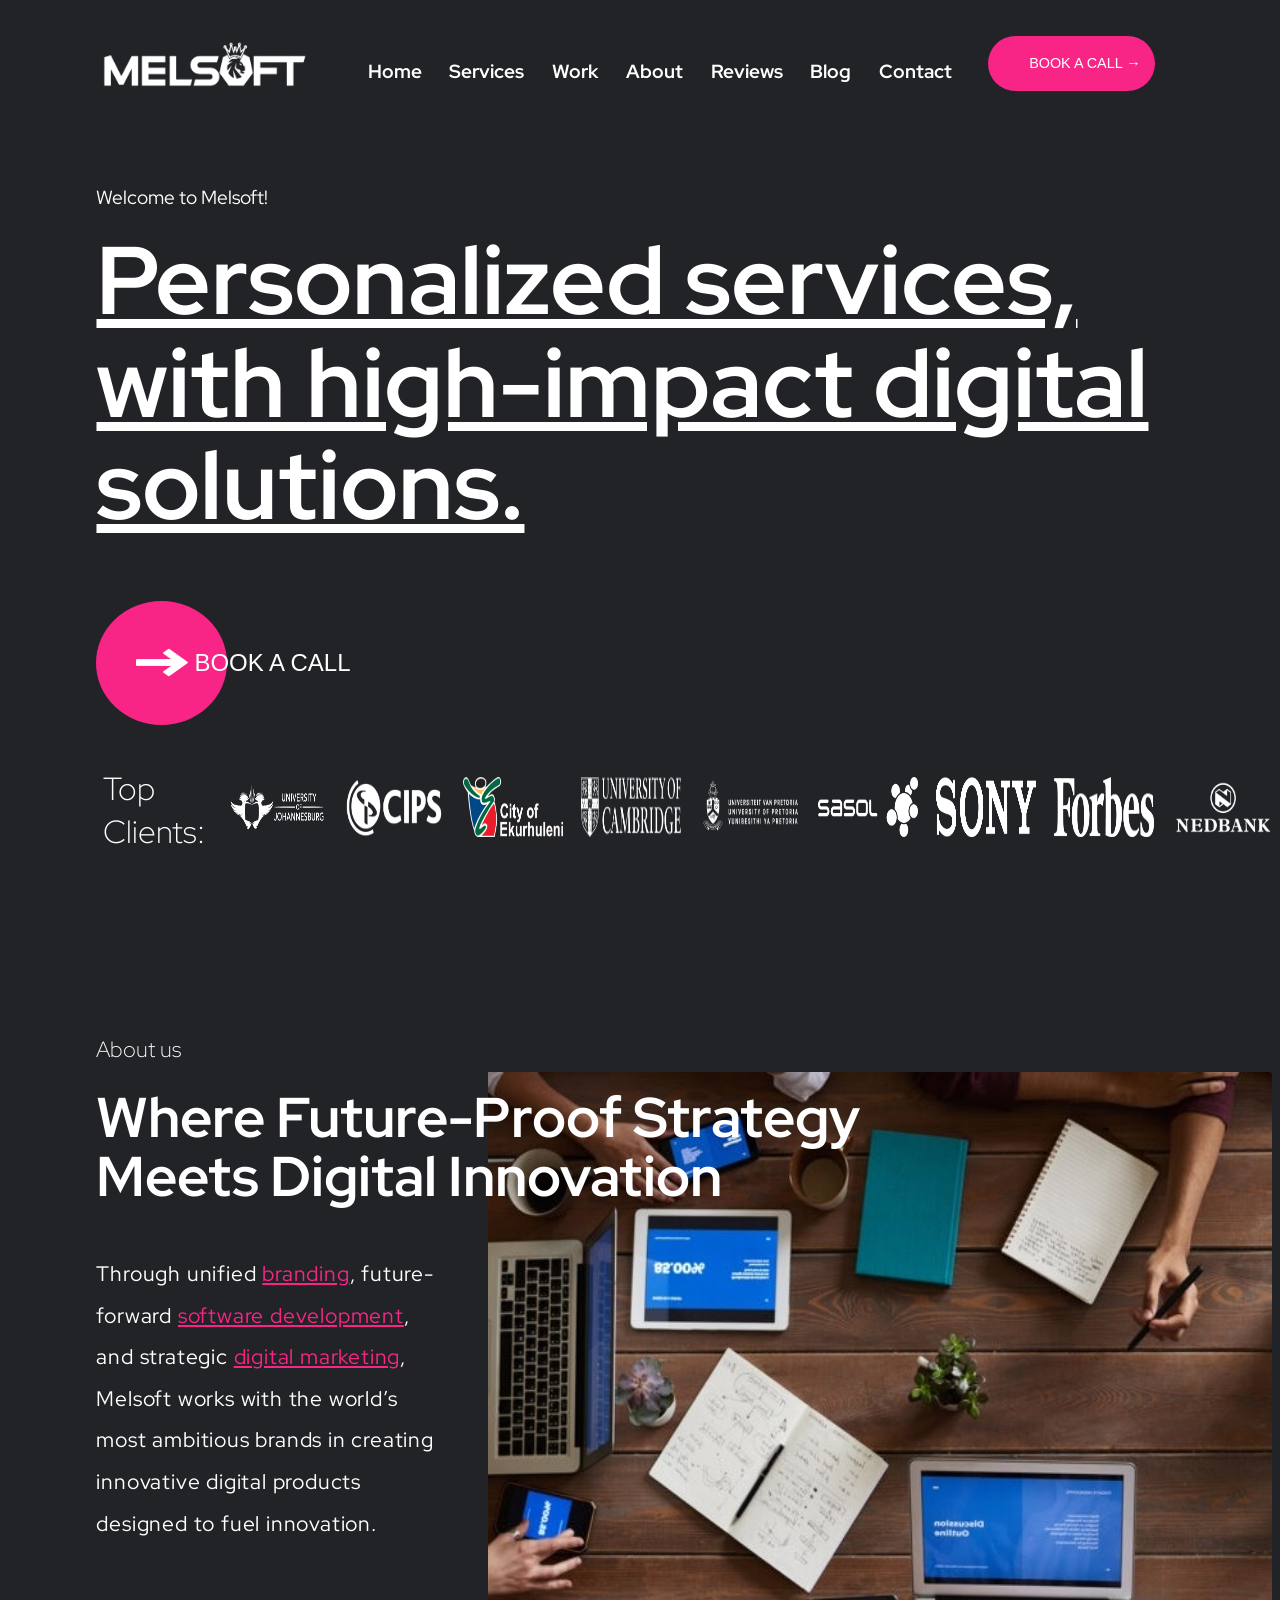
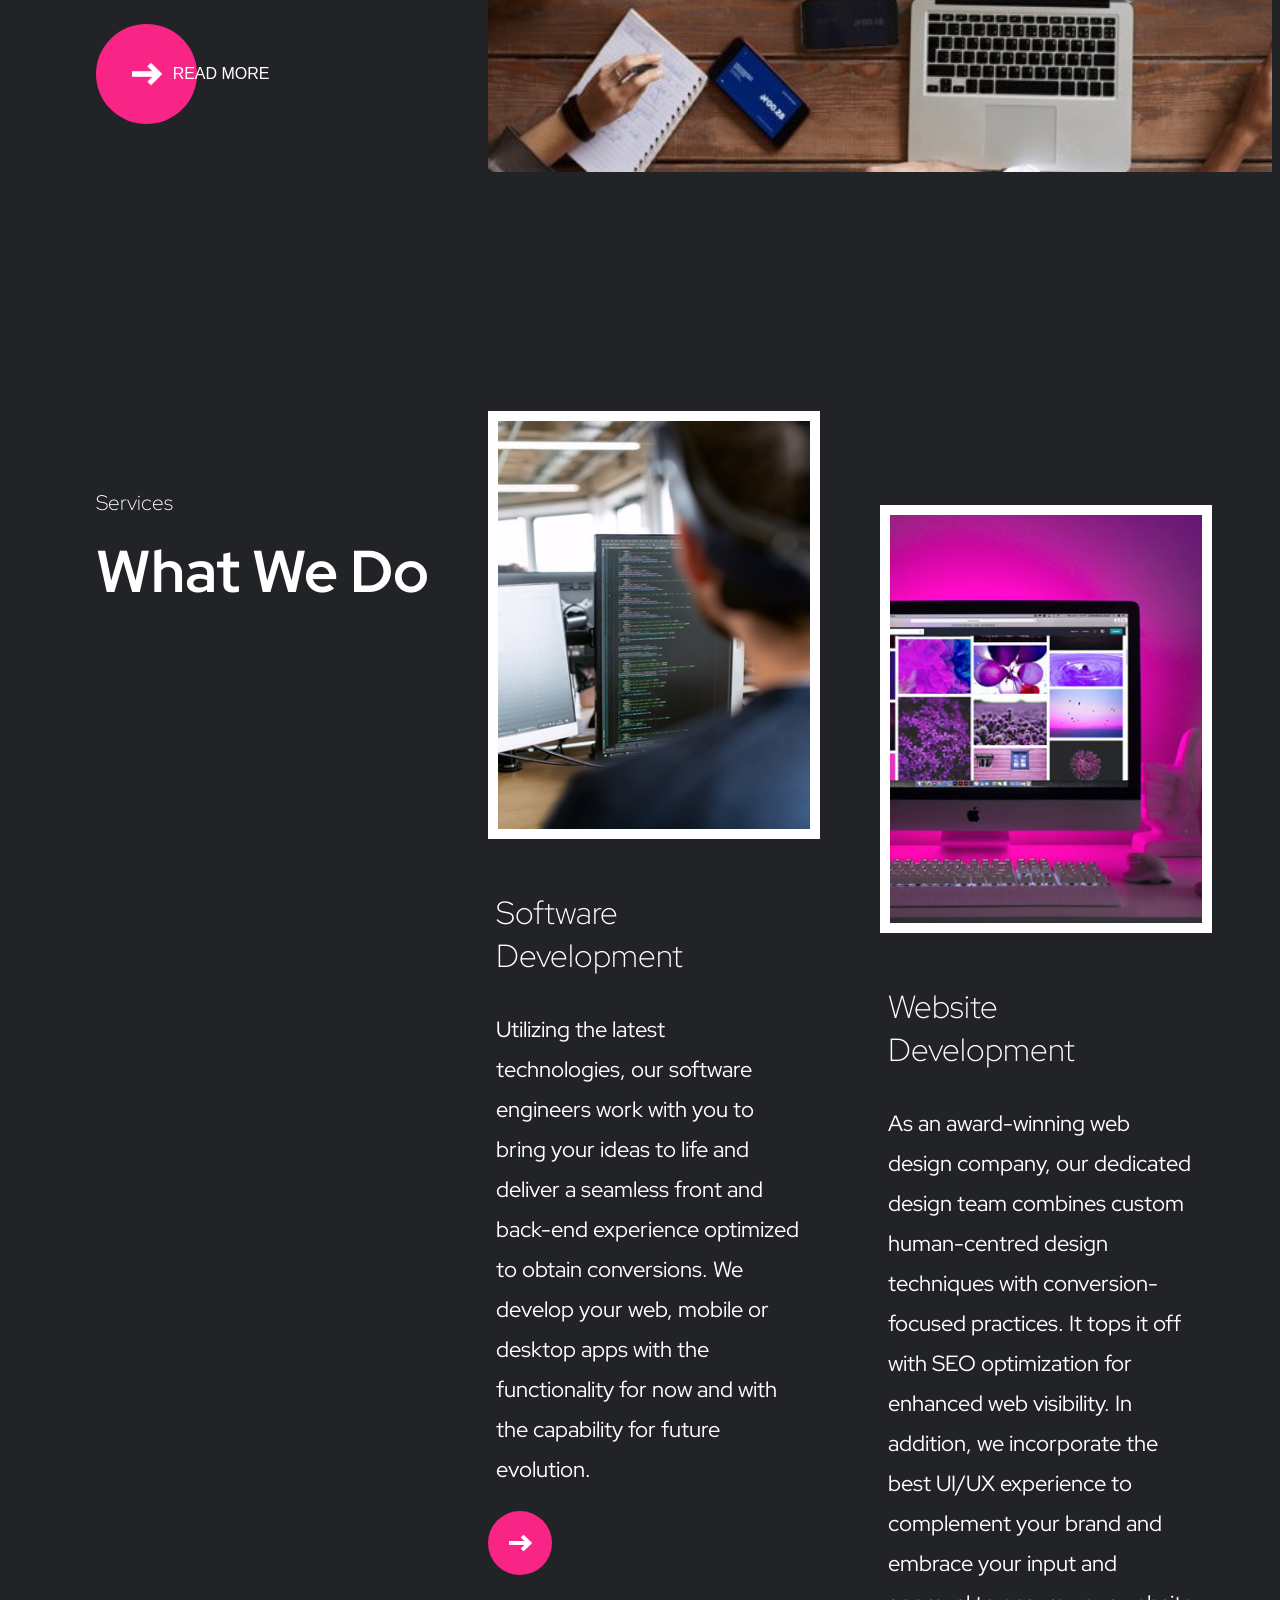
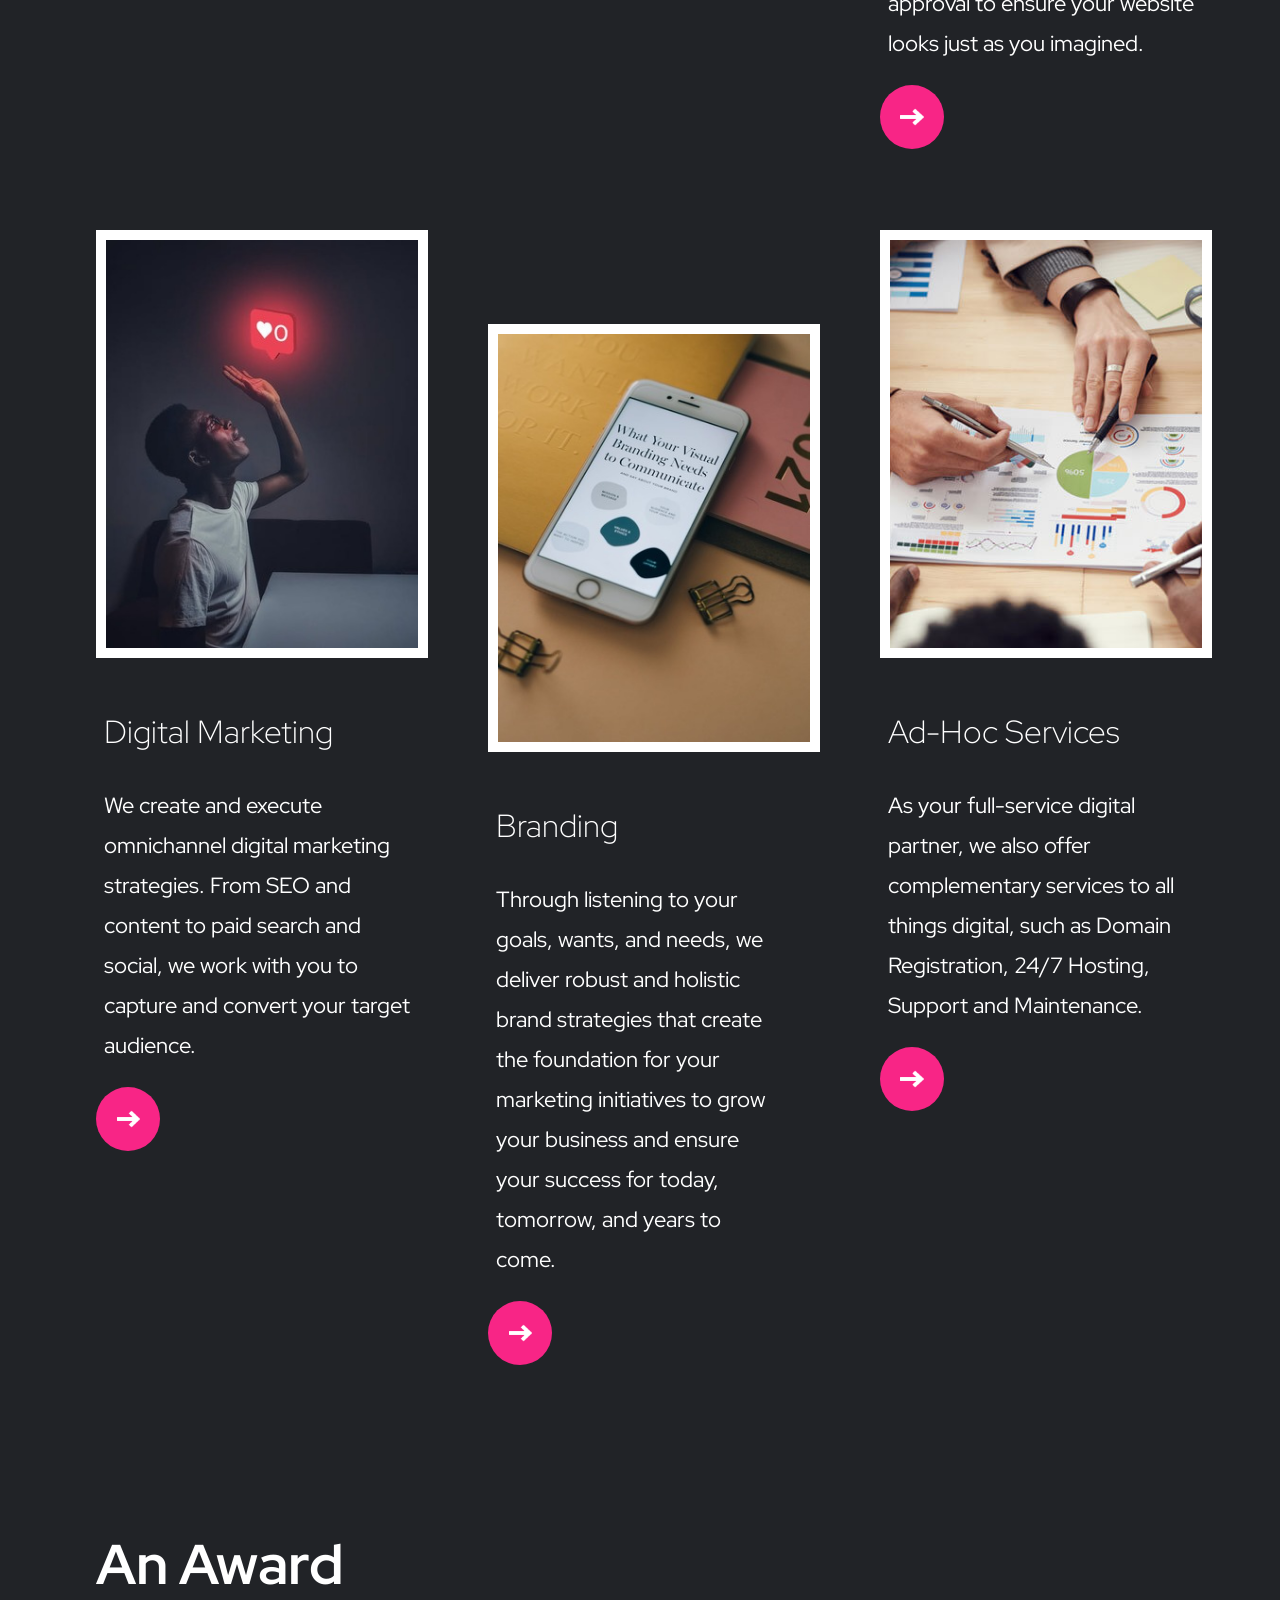
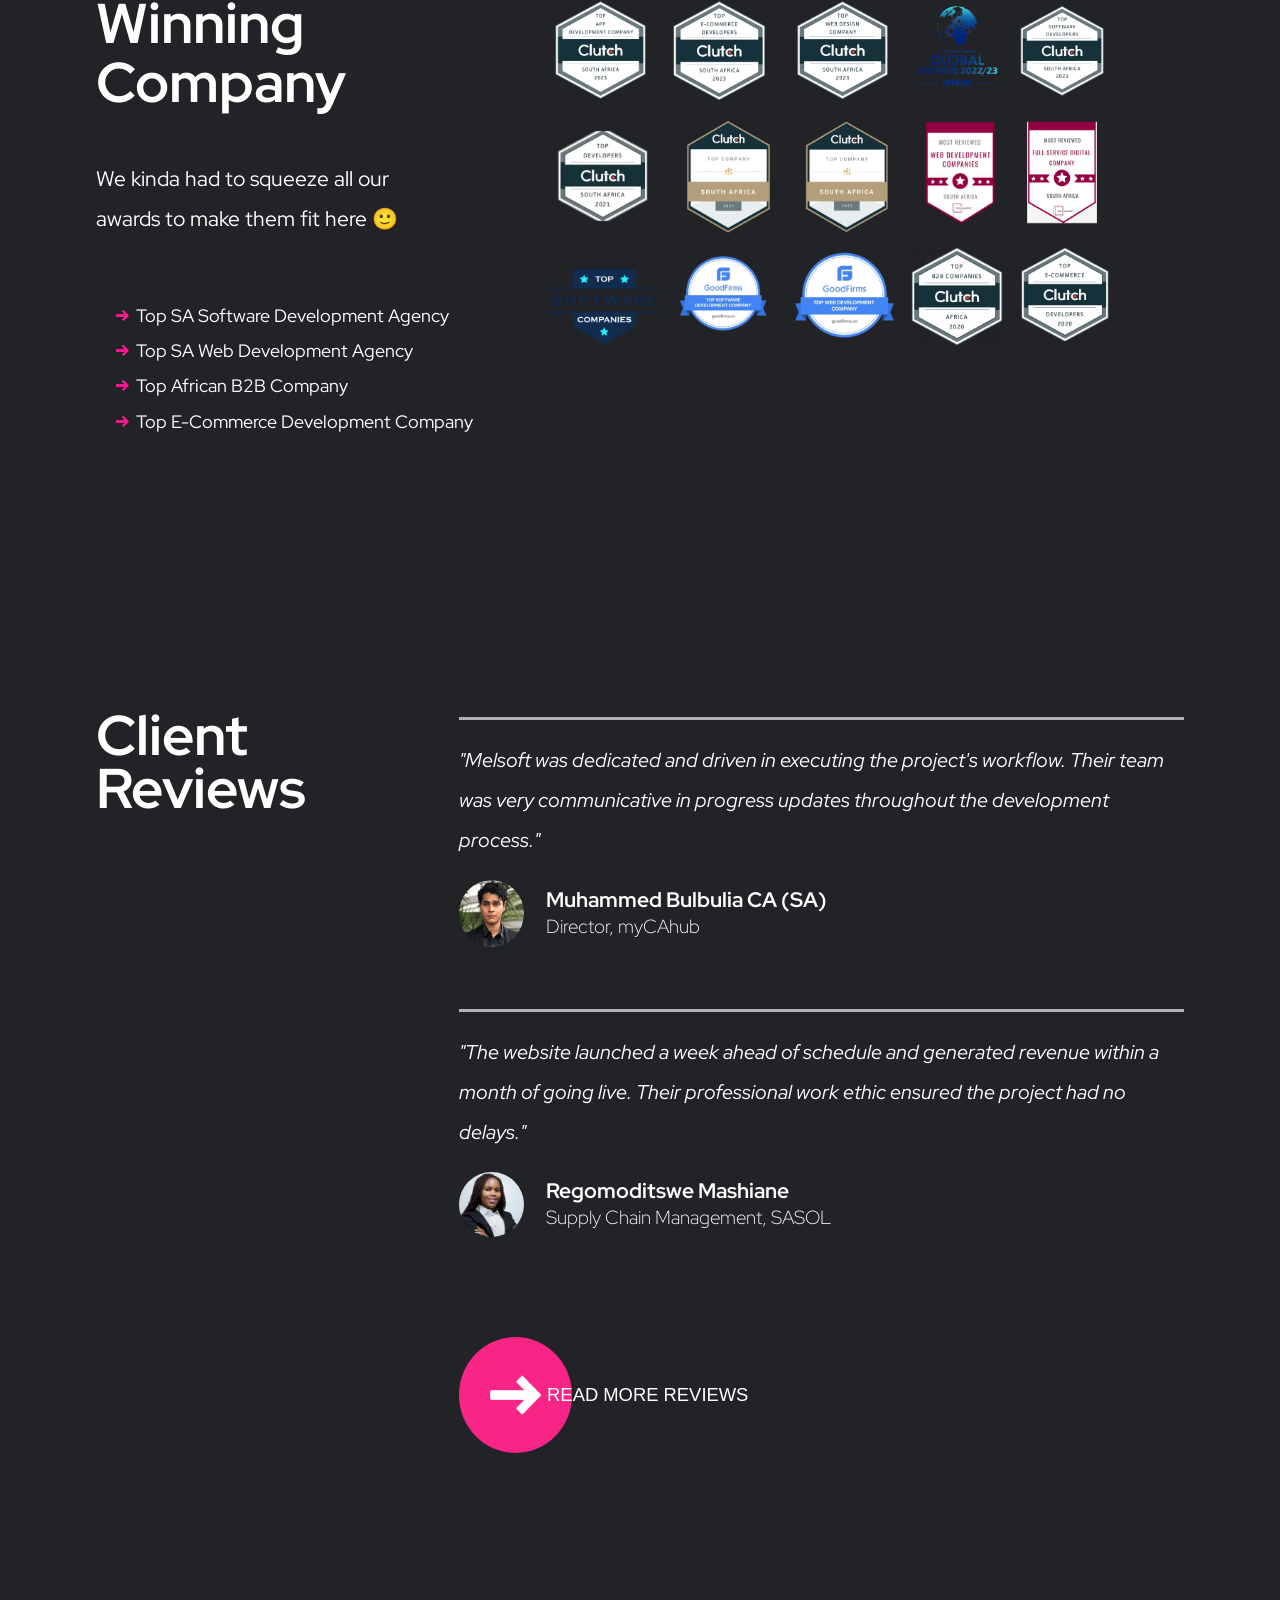
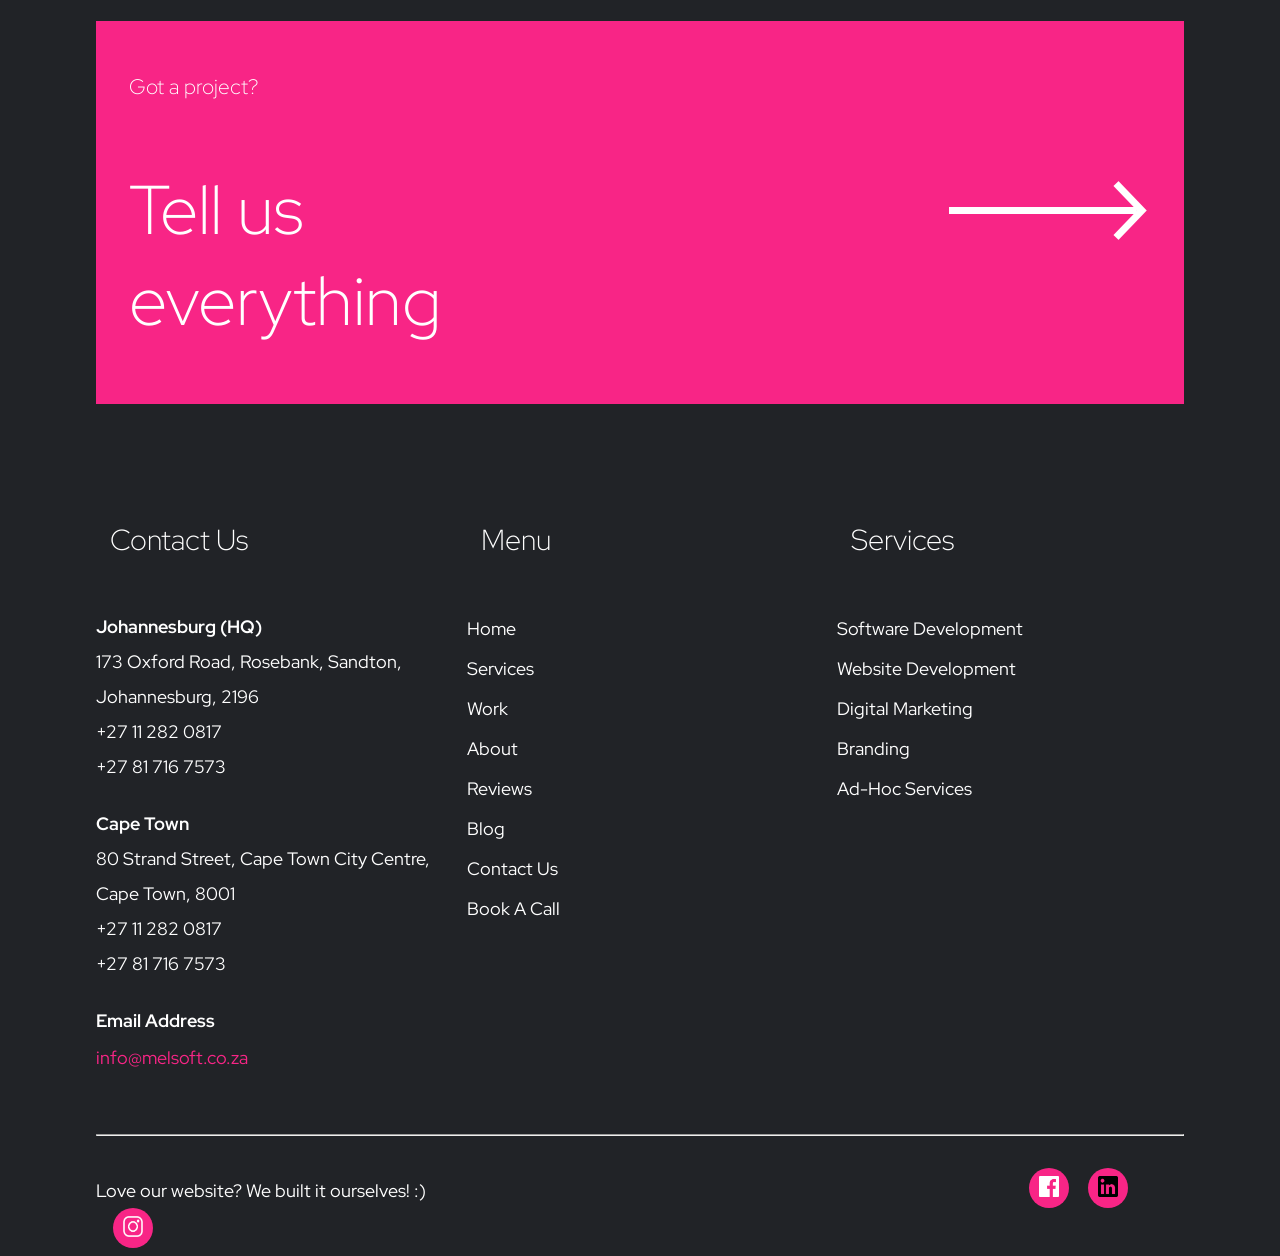
==== commit ea2c097d: "The local links and global link work now. one final trimming then done." ====
--- a/clone/index.html
+++ b/clone/index.html
@@ -13,27 +13,27 @@
 </head>
 <body>
 <!-- Header Section  -->
-    <header class="headr">
-        <a href="#" class="head-log">
+    <header class="headr" id="home">
+        <a href="https://melsoft.co.za/" class="head-log">
             <img class="logo" src="./resources/images/Melsoft-Logo-White.webp">
         </a>
         <ul class="nav-list">
-            <li><a href="#" class="">Home</a></li>
-            <li><a href="#" class="">Services</a></li>
-            <li><a href="#" class="">Work</a></li>
-            <li><a href="#" class="">About</a></li>
-            <li><a href="#" class="">Reviews</a></li>
-            <li><a href="#" class="">Blog</a></li>
-            <li><a href="#" class="">Contact</a></li>
+            <li><a href="#home" class="linkies">Home</a></li>
+            <li><a href="#services" class="linkies">Services</a></li>
+            <li><a href="#introto" class="linkies">Work</a></li>
+            <li><a href="#about" class="linkies">About</a></li>
+            <li><a href="#reviews" class="linkies">Reviews</a></li>
+            <li><a href="#" class="linkies">Blog</a></li>
+            <li><a href="#feet" class="linkies">Contact</a></li>
         </ul>
     
         <div class="nav-b">
-            <button type="button">BOOK A CALL &#8594; </button>
+            <a href="#reque"><button type="button" class="olap">BOOK A CALL &#8594;</button></a>
         </div>
     </header>
     
 <!-- Introduction section -->
-    <div class="introduction">
+    <div class="introduction" id="introto">
         <p class="welc">Welcome to Melsoft!</p>
         <h1 class="title">
             Personalized services,<br> with high-impact digital<br> solutions.
@@ -62,11 +62,11 @@
     </div>
 
 <!-- About Us Section -->
-    <div class="bout">
+    <div class="bout" id="about">
         <h4>About us</h4>
         <h2>Where Future-Proof Strategy Meets Digital Innovation</h2>
         <p>
-            Through unified <a href="#">branding</a>, future-<br>forward <a href="#">software development</a>,<br> and strategic <a href="#">digital marketing</a>, <br>
+            Through unified <a href="#brand">branding</a>, future-<br>forward <a href="#softDev">software development</a>,<br> and strategic <a href="#dMarket">digital marketing</a>, <br>
             Melsoft works with the world’s <br> most ambitious brands in creating innovative digital products <br>designed to fuel innovation.
         </p>
         <img src="./resources/images/about3.jpg">
@@ -77,7 +77,7 @@
     </div>
 
 <!-- Services section -->
-    <div class="serv-container">
+    <div class="serv-container" id="services">
         <div class="serv-col">
             <h4>Services</h4>
             <h2>What We Do</h2>
@@ -86,7 +86,7 @@
             <div class="img-bg">
                 <img src="./resources/images/services/1.jpg">    <br>
             </div>
-            <h3>Software<br> Development</h3>
+            <h3 id="softDev">Software<br> Development</h3>
             <p>
                 Utilizing the latest <br>technologies, our software<br> engineers work with you to<br> bring your ideas to life and<br> deliver a seamless front and<br> back-end experience optimized<br> to obtain conversions. 
                 We<br> develop your web, mobile or<br> desktop apps with the<br> functionality for now and with<br> the capability for future<br> evolution.
@@ -108,7 +108,7 @@
             <div class="img-bg">
                 <img src="./resources/images/services/3..jpg">    <br>
             </div>
-            <h3>Digital Marketing</h3>
+            <h3 id="dMarket">Digital Marketing</h3>
             <p>
                 We create and execute<br> omnichannel digital marketing<br> strategies. From SEO and<br> content to paid search and<br> social, we work with you to<br> capture and convert your target<br> audience.
             </p>
@@ -135,8 +135,6 @@
             <button><img class="arrows" src="./resources/images/white-trans.png"></button>    <!-- Button with an arrow -->
         </div>
     </div>
-
-
 
 <!-- Awards section -->
     <div class="awar-container">
@@ -159,7 +157,7 @@
     </div>
 
 <!-- Reviews section -->
-    <div class="rev-container">
+    <div class="rev-container" id="reviews">
         <div class="left">
             <h2>Client <br>Reviews</h2>
         </div>
@@ -192,19 +190,15 @@
         </nav>
     </div>
 
-<!-- Our Latest News section -->
-
-
-
 <!-- Pink banner section -->
-    <div class="request">
+    <div class="request" id="reque">
         <h4>Got a project?</h4>
         <h2>Tell us everything</h2>
         <button><img src="./resources/images/arrow.png"></button>
     </div>
 
 <!-- Footer  -->
-    <footer>
+    <footer id="feet">
         <div class="left">
             <h3>Contact Us</h3>
           <br>
@@ -257,11 +251,8 @@
         </div>
     </footer>
     
-
-
-
     <script src="https://cdn.jsdelivr.net/npm/bootstrap@5.3.2/dist/js/bootstrap.bundle.min.js" integrity="sha384-C6RzsynM9kWDrMNeT87bh95OGNyZPhcTNXj1NW7RuBCsyN/o0jlpcV8Qyq46cDfL" crossorigin="anonymous"></script>    <!-- General bootstrap script-->
     <script src="https://cdn.jsdelivr.net/npm/@popperjs/core@2.11.8/dist/umd/popper.min.js" integrity="sha384-I7E8VVD/ismYTF4hNIPjVp/Zjvgyol6VFvRkX/vR+Vc4jQkC+hVqc2pM8ODewa9r" crossorigin="anonymous"></script>       <!-- Popper script for -->
-<script src="https://cdn.jsdelivr.net/npm/bootstrap@5.3.2/dist/js/bootstrap.min.js" integrity="sha384-BBtl+eGJRgqQAUMxJ7pMwbEyER4l1g+O15P+16Ep7Q9Q+zqX6gSbd85u4mG4QzX+" crossorigin="anonymous"></script>               <!-- Popups and dropdowns-->
+    <script src="https://cdn.jsdelivr.net/npm/bootstrap@5.3.2/dist/js/bootstrap.min.js" integrity="sha384-BBtl+eGJRgqQAUMxJ7pMwbEyER4l1g+O15P+16Ep7Q9Q+zqX6gSbd85u4mG4QzX+" crossorigin="anonymous"></script>               <!-- Popups and dropdowns-->
 </body>
 </html>
--- a/clone/istyle.css
+++ b/clone/istyle.css
@@ -41,11 +41,11 @@
     margin-top: 5%;
     font-size: 1.2rem;
 }
-.headr a {
+.headr .linkies {
     color: white;
     text-decoration: none;
 }
-.headr a:hover {
+.headr .linkies:hover {
     color:#f82586;
     border-bottom: solid 3px;
     padding-bottom: 10px;
@@ -59,6 +59,7 @@
     background-color: #f82586;     
     border-radius: 50px;
     color: white;
+    font-size: 0.9rem;
 }
 
 /* Introduction section */
@@ -333,7 +334,7 @@
 }
 .reviewers {
     height: 100%;
-    width: 50%;
+    width: 45%;
     border-radius: 50%;
     grid-area: 1 / 1 / 3 / 2 ;
 }
